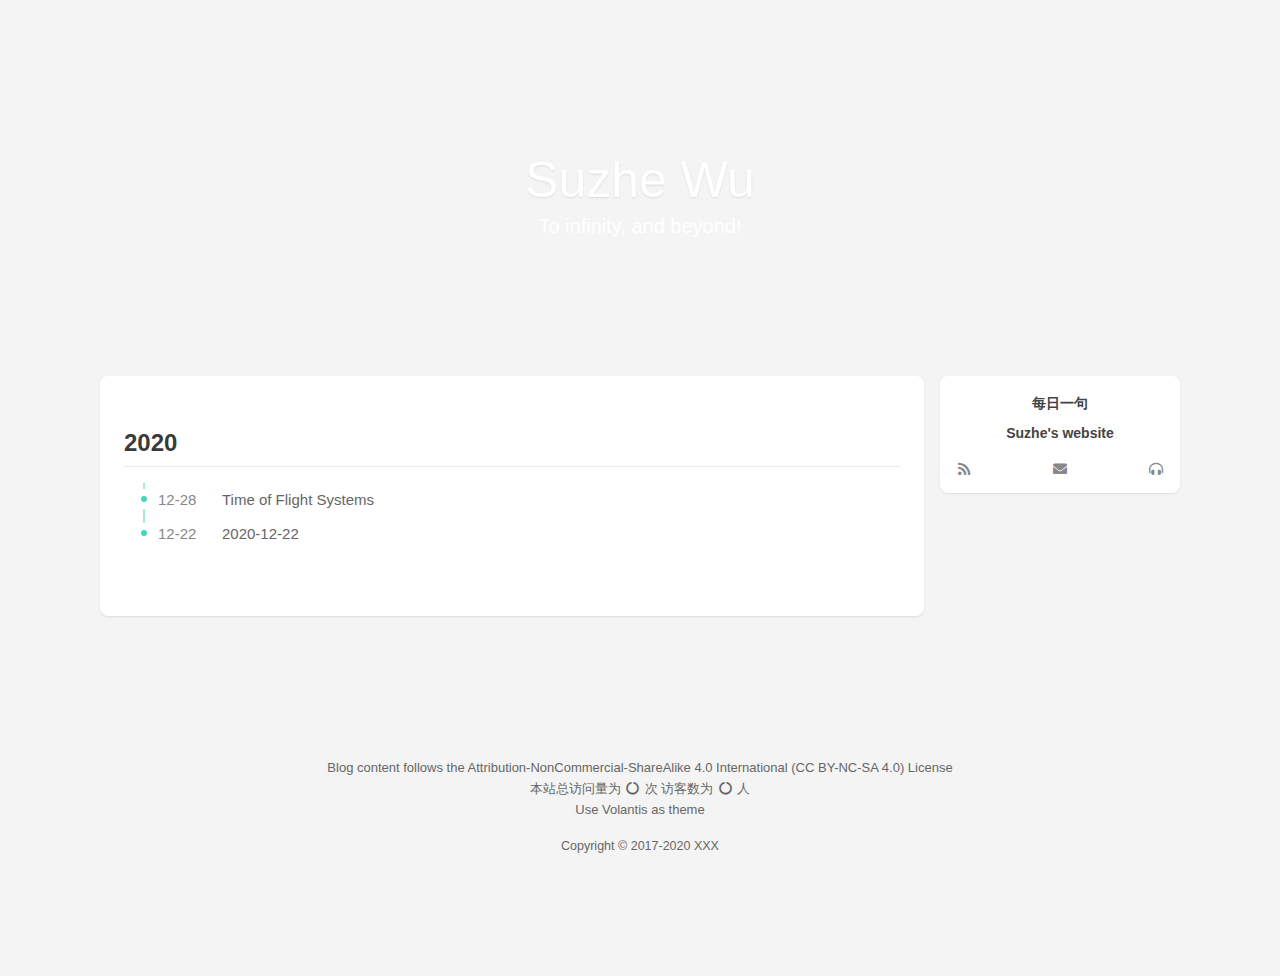
==== archives/index.html @ 8ebb68ef "Site updated: 2020-12-31 18:41:43" ====
<!DOCTYPE html>
<html lang="en">
<head hexo-theme='https://github.com/volantis-x/hexo-theme-volantis/tree/4.2.0'>
  <meta charset="utf-8">
  <!-- SEO相关 -->
  
    
      <meta name="robots" content="noindex,follow">
    
  
  <!-- 渲染优化 -->
  <meta http-equiv='x-dns-prefetch-control' content='on' />
  <link rel='dns-prefetch' href='https://cdn.jsdelivr.net'>
  <link rel="preconnect" href="https://cdn.jsdelivr.net" crossorigin>
  <meta name="renderer" content="webkit">
  <meta name="force-rendering" content="webkit">
  <meta http-equiv="X-UA-Compatible" content="IE=Edge,chrome=1">
  <meta name="HandheldFriendly" content="True" >
  <meta name="apple-mobile-web-app-capable" content="yes">
  <meta name="viewport" content="width=device-width, initial-scale=1, maximum-scale=1">

  <!-- 页面元数据 -->
  
  <title>Archive - Suzhe&#39;s website</title>
  

  

  <!-- feed -->
  

  <!-- import meta -->
  

  <!-- link -->
  

  <!-- import link -->
  

  
    
<link rel="stylesheet" href="/css/first.css">

  

  
  <link rel="stylesheet" href="/css/style.css" media="print" onload="this.media='all';this.onload=null">
  <noscript><link rel="stylesheet" href="/css/style.css"></noscript>
  

  <script id="loadcss"></script>

</head>

<body>
  

<header id="l_header" class="l_header auto shadow blur " style='opacity: 0' >
  <div class='container'>
  <div id='wrapper'>
    <div class='nav-sub'>
      <p class="title"></p>
      <ul class='switcher nav-list-h m-phone' id="pjax-header-nav-list">
        <li><a id="s-comment" class="fas fa-comments fa-fw" target="_self" href='javascript:void(0)'></a></li>
        
          <li><a id="s-toc" class="s-toc fas fa-list fa-fw" target="_self" href='javascript:void(0)'></a></li>
        
      </ul>
    </div>
		<div class="nav-main">
      
        
        <a class="title flat-box" target="_self" href='/'>
          
            <img no-lazy class='logo' src='https://cdn.jsdelivr.net/gh/volantis-x/cdn-org/blog/Logo-NavBar@3x.png'/>
          
          
          
        </a>
      

			<div class='menu navigation'>
				<ul class='nav-list-h m-pc'>
          
          
          
            
            
              <li>
                <a class="menuitem flat-box faa-parent animated-hover" href=/
                  
                  
                  
                    id="home"
                  >
                  <i class='fas fa-rss fa-fw'></i>博客
                </a>
                
              </li>
            
          
          
            
            
              <li>
                <a class="menuitem flat-box faa-parent animated-hover" href=/categories/
                  
                  
                  
                    id="categories"
                  >
                  <i class='fas fa-folder-open fa-fw'></i>分类
                </a>
                
              </li>
            
          
          
            
            
              <li>
                <a class="menuitem flat-box faa-parent animated-hover" href=/tags/
                  
                  
                  
                    id="tags"
                  >
                  <i class='fas fa-tags fa-fw'></i>标签
                </a>
                
              </li>
            
          
          
            
            
              <li>
                <a class="menuitem flat-box faa-parent animated-hover" href=/archives/
                  
                  
                  
                    id="archives"
                  >
                  <i class='fas fa-archive fa-fw'></i>归档
                </a>
                
              </li>
            
          
          
            
            
              <li>
                <a class="menuitem flat-box faa-parent animated-hover" href=/friends/
                  
                  
                  
                    id="friends"
                  >
                  <i class='fas fa-link fa-fw'></i>友链
                </a>
                
              </li>
            
          
          
            
            
              <li>
                <a class="menuitem flat-box faa-parent animated-hover" href=/about/
                  
                  
                  
                    id="about"
                  >
                  <i class='fas fa-info-circle fa-fw'></i>关于
                </a>
                
              </li>
            
          
          
				</ul>
			</div>

      <div class="m_search">
        <form name="searchform" class="form u-search-form">
          <i class="icon fas fa-search fa-fw"></i>
          <input type="text" class="input u-search-input" placeholder="Search..." />
        </form>
      </div>

			<ul class='switcher nav-list-h m-phone'>
				
					<li><a class="s-search fas fa-search fa-fw" target="_self" href='javascript:void(0)'></a></li>
				
				<li>
          <a class="s-menu fas fa-bars fa-fw" target="_self" href='javascript:void(0)'></a>
          <ul class="menu-phone list-v navigation white-box">
            
              
            
              <li>
                <a class="menuitem flat-box faa-parent animated-hover" href=/
                  
                  
                  
                    id="home"
                  >
                  <i class='fas fa-rss fa-fw'></i>博客
                </a>
                
              </li>
            
          
            
              
            
              <li>
                <a class="menuitem flat-box faa-parent animated-hover" href=/categories/
                  
                  
                  
                    id="categories"
                  >
                  <i class='fas fa-folder-open fa-fw'></i>分类
                </a>
                
              </li>
            
          
            
              
            
              <li>
                <a class="menuitem flat-box faa-parent animated-hover" href=/tags/
                  
                  
                  
                    id="tags"
                  >
                  <i class='fas fa-tags fa-fw'></i>标签
                </a>
                
              </li>
            
          
            
              
            
              <li>
                <a class="menuitem flat-box faa-parent animated-hover" href=/archives/
                  
                  
                  
                    id="archives"
                  >
                  <i class='fas fa-archive fa-fw'></i>归档
                </a>
                
              </li>
            
          
            
              
            
              <li>
                <a class="menuitem flat-box faa-parent animated-hover" href=/friends/
                  
                  
                  
                    id="friends"
                  >
                  <i class='fas fa-link fa-fw'></i>友链
                </a>
                
              </li>
            
          
            
              
            
              <li>
                <a class="menuitem flat-box faa-parent animated-hover" href=/about/
                  
                  
                  
                    id="about"
                  >
                  <i class='fas fa-info-circle fa-fw'></i>关于
                </a>
                
              </li>
            
          
            
          </ul>
        </li>
			</ul>
		</div>
	</div>
  </div>
</header>

  <div id="l_body">
    <div id="l_cover">
  
    
        <div id="half" class='cover-wrapper  featured' style="display: ;">
          
            <div class='cover-bg lazyload placeholder' data-bg="https://images.unsplash.com/photo-1468276311594-df7cb65d8df6?ixid=MXwxMjA3fDB8MHxwaG90by1wYWdlfHx8fGVufDB8fHw%3D&ixlib=rb-1.2.1&auto=format&fit=crop&w=2550&q=80"></div>
          
          <div class='cover-body'>
  <div class='top'>
    
    
      <p class="title">Suzhe Wu</p>
    
    
      <p class="subtitle">To infinity, and beyond!</p>
    
  </div>
  <div class='bottom'>
    <div class='menu navigation'>
      <div class='list-h'>
        
      </div>
    </div>
  </div>
</div>

          <div id="scroll-down" style="display: none;"><i class="fa fa-chevron-down scroll-down-effects"></i></div>
        </div>
    
  
  </div>

    <div id='safearea'>
      <div class='body-wrapper' id="pjax-container">
        

<div class='l_main'>
	
	  <article id="arc" class="post article white-box reveal shadow">
			
			
				
				
					
						
						<h2>2020</h2>
					
						<div class='timenode'>
								<a class="meta" href="/2020/12/28/Time-of-Flight-Systems/">
									<time>12-28</time>
									
										Time of Flight Systems
									
									
									
									
								</a>
						</div>
				
			
				
				
					
						<div class='timenode'>
								<a class="meta" href="/2020/12/22/%E8%87%AA%E6%88%91%E4%BB%8B%E7%BB%8D/">
									<time>12-22</time>
									
										2020-12-22
									
									
									
									
								</a>
						</div>
				
			
	  </article>
	
</div>
<aside class='l_side'>
  
  
    
    

<section class="widget blogger shadow desktop mobile">
  <div class='content'>
    
    
      <div class='text'>
        
        
          <p>每日一句</p>

        
        
          <p><span id="jinrishici-sentence">Suzhe's website</span></p>
          <script src="https://sdk.jinrishici.com/v2/browser/jinrishici.js" charset="utf-8"></script>
        
      </div>
    
    
      <div class="social-wrapper">
        
          
            <a href="https://www.linkedin.com/in/suzhe-wu-ab2342170/"
              class="social fas fa-rss flat-btn"
              target="_blank"
              rel="external nofollow noopener noreferrer">
              
            </a>
          
        
          
            <a href="mailto:1006320146@qq.com"
              class="social fas fa-envelope flat-btn"
              target="_blank"
              rel="external nofollow noopener noreferrer">
              
            </a>
          
        
          
            <a href="https://music.163.com/#/my/m/music/playlist?id=630114241"
              class="social fas fa-headphones-alt flat-btn"
              target="_blank"
              rel="external nofollow noopener noreferrer">
              
            </a>
          
        
      </div>
    
  </div>
</section>

  

  
    
    

  

  
    
    

  

  


</aside>


        
        
          <!--此文件用来存放一些不方便取值的变量-->
<!--思路大概是将值藏到重加载的区域内-->

<script>
  window.pdata={}
  pdata.ispage=false;
  pdata.postTitle="";
  pdata.commentPath="";
  pdata.commentPlaceholder="";

  var l_header=document.getElementById("l_header");
  
  l_header.classList.remove("show");
  
</script>

        
      </div>
      
  
  <footer class="footer clearfix">
    <br><br>
    
      
        <div class="aplayer-container">
          


        </div>
      
    
      
        <br>
        <div class="social-wrapper">
          
            
          
            
          
            
          
        </div>
      
    
      
        <div><p>Blog content follows the <a target="_blank" rel="noopener" href="https://creativecommons.org/licenses/by-nc-sa/4.0/deed.en">Attribution-NonCommercial-ShareAlike 4.0 International (CC BY-NC-SA 4.0) License</a></p>
</div>
      
    
      
        
          <div><p><span id="lc-sv">本站总访问量为 <span id='number'><i class="fas fa-circle-notch fa-spin fa-fw" aria-hidden="true"></i></span> 次</span> <span id="lc-uv">访客数为 <span id='number'><i class="fas fa-circle-notch fa-spin fa-fw" aria-hidden="true"></i></span> 人</span></p>
</div>
        
      
    
      
        Use
        <a href="https://github.com/volantis-x/hexo-theme-volantis/tree/4.2.0" target="_blank" class="codename">Volantis</a>
        as theme
      
    
      
        <div class='copyright'>
        <p><a href="/">Copyright © 2017-2020 XXX</a></p>

        </div>
      
    
  </footer>


      <a id="s-top" class="fas fa-arrow-up fa-fw" href='javascript:void(0)'></a>
    </div>
  </div>
  <div>
    <script>
window.volantis={};
window.volantis.loadcss=document.getElementById("loadcss");
/********************脚本懒加载函数********************************/
function loadScript(src, cb) {
var HEAD = document.getElementsByTagName('head')[0] || document.documentElement;
var script = document.createElement('script');
script.setAttribute('type','text/javascript');
if (cb) script.onload = cb;
script.setAttribute('src', src);
HEAD.appendChild(script);
}
//https://github.com/filamentgroup/loadCSS
var loadCSS = function( href, before, media, attributes ){
	var doc = window.document;
	var ss = doc.createElement( "link" );
	var ref;
	if( before ){
		ref = before;
	}
	else {
		var refs = ( doc.body || doc.getElementsByTagName( "head" )[ 0 ] ).childNodes;
		ref = refs[ refs.length - 1];
	}
	var sheets = doc.styleSheets;
	if( attributes ){
		for( var attributeName in attributes ){
			if( attributes.hasOwnProperty( attributeName ) ){
				ss.setAttribute( attributeName, attributes[attributeName] );
			}
		}
	}
	ss.rel = "stylesheet";
	ss.href = href;
	ss.media = "only x";
	function ready( cb ){
		if( doc.body ){
			return cb();
		}
		setTimeout(function(){
			ready( cb );
		});
	}
	ready( function(){
		ref.parentNode.insertBefore( ss, ( before ? ref : ref.nextSibling ) );
	});
	var onloadcssdefined = function( cb ){
		var resolvedHref = ss.href;
		var i = sheets.length;
		while( i-- ){
			if( sheets[ i ].href === resolvedHref ){
				return cb();
			}
		}
		setTimeout(function() {
			onloadcssdefined( cb );
		});
	};
	function loadCB(){
		if( ss.addEventListener ){
			ss.removeEventListener( "load", loadCB );
		}
		ss.media = media || "all";
	}
	if( ss.addEventListener ){
		ss.addEventListener( "load", loadCB);
	}
	ss.onloadcssdefined = onloadcssdefined;
	onloadcssdefined( loadCB );
	return ss;
};
</script>
<script>
  
  loadCSS("https://cdn.jsdelivr.net/npm/@fortawesome/fontawesome-free@5.14/css/all.min.css", window.volantis.loadcss);
  
  
  
  
</script>
<!-- required -->

<script src="https://cdn.jsdelivr.net/npm/jquery@3.5/dist/jquery.min.js"></script>

<script>
  function pjax_fancybox() {
    $(".md .gallery").find("img").each(function () { //渲染 fancybox
      var element = document.createElement("a"); // a 标签
      $(element).attr("class", "fancybox");
      $(element).attr("pjax-fancybox", "");  // 过滤 pjax
      $(element).attr("href", $(this).attr("src"));
      if ($(this).attr("data-original")) {
        $(element).attr("href", $(this).attr("data-original"));
      }
      $(element).attr("data-fancybox", "images");
      var caption = "";   // 描述信息
      if ($(this).attr('alt')) {  // 判断当前页面是否存在描述信息
        $(element).attr('data-caption', $(this).attr('alt'));
        caption = $(this).attr('alt');
      }
      var div = document.createElement("div");
      $(div).addClass("fancybox");
      $(this).wrap(div); // 最外层套 div ，其实主要作用还是 class 样式
      var span = document.createElement("span");
      $(span).addClass("image-caption");
      $(span).text(caption); // 加描述
      $(this).after(span);  // 再套一层描述
      $(this).wrap(element);  // 最后套 a 标签
    })
    $(".md .gallery").find("img").fancybox({
      selector: '[data-fancybox="images"]',
      hash: false,
      loop: false,
      closeClick: true,
      helpers: {
        overlay: {closeClick: true}
      },
      buttons: [
        "zoom",
        "close"
      ]
    });
  };
  function SCload_fancybox() {
    if ($(".md .gallery").find("img").length == 0) return;
    loadCSS("https://cdn.jsdelivr.net/npm/@fancyapps/fancybox@3.5.7/dist/jquery.fancybox.min.css", document.getElementById("loadcss"));
    setTimeout(function() {
      loadScript('https://cdn.jsdelivr.net/gh/fancyapps/fancybox@3.5.7/dist/jquery.fancybox.min.js', pjax_fancybox)
    }, 1);
  };
  $(function () {
    SCload_fancybox();
  });
</script>


<!-- internal -->







  <script defer src="https://cdn.jsdelivr.net/npm/vanilla-lazyload@17.1.0/dist/lazyload.min.js"></script>
<script>
  // https://www.npmjs.com/package/vanilla-lazyload
  // Set the options globally
  // to make LazyLoad self-initialize
  window.lazyLoadOptions = {
    elements_selector: ".lazyload",
    threshold: 0
  };
  // Listen to the initialization event
  // and get the instance of LazyLoad
  window.addEventListener(
    "LazyLoad::Initialized",
    function (event) {
      window.lazyLoadInstance = event.detail.instance;
    },
    false
  );
  document.addEventListener('DOMContentLoaded', function () {
    lazyLoadInstance.update();
  });
  document.addEventListener('pjax:complete', function () {
    lazyLoadInstance.update();
  });
</script>




  
  
    <script>
      window.FPConfig = {
        delay: 0,
        ignoreKeywords: [],
        maxRPS: 5,
        hoverDelay: 25
      };
    </script>
    <script defer src="https://cdn.jsdelivr.net/gh/gijo-varghese/flying-pages@2.1.2/flying-pages.min.js"></script>
  










  
  
<script src="/js/valine.js"></script>


<script>
  var GUEST_INFO = ['nick', 'mail', 'link'];
  var meta = 'nick,mail,link'.split(',').filter(function (item) {
    return GUEST_INFO.indexOf(item) > -1
  });
  var REQUIRED_FIELDS = ['nick', 'mail', 'link'];
  var requiredFields = 'nick,mail'.split(',').filter(function (item) {
    return REQUIRED_FIELDS.indexOf(item) > -1
  });

  function emoji(path, idx, ext) {
    return path + "/" + path + "-" + idx + "." + ext;
  }

  var emojiMaps = {};
  for (var i = 1; i <= 54; i++) {
    emojiMaps['tieba-' + i] = emoji('tieba', i, 'png');
  }
  for (var i = 1; i <= 101; i++) {
    emojiMaps['qq-' + i] = emoji('qq', i, 'gif');
  }
  for (var i = 1; i <= 116; i++) {
    emojiMaps['aru-' + i] = emoji('aru', i, 'gif');
  }
  for (var i = 1; i <= 125; i++) {
    emojiMaps['twemoji-' + i] = emoji('twemoji', i, 'png');
  }
  for (var i = 1; i <= 4; i++) {
    emojiMaps['weibo-' + i] = emoji('weibo', i, 'png');
  }

  function pjax_valine() {
    if(!document.querySelectorAll("#valine_container")[0])return;

    let pagePlaceholder = pdata.commentPlaceholder || "快来评论吧~";

    let path = pdata.commentPath;
    if (path.length == 0) {
      let defaultPath = '';
      path = defaultPath || decodeURI(window.location.pathname);
    }

    var valine = new Valine();
    valine.init({
      el: '#valine_container',
      meta: meta,
      placeholder: pagePlaceholder,
      path: path,
      appId: "",
      appKey: "",
      pageSize: '10',
      avatar: 'robohash',
      lang: 'zh-cn',
      visitor: 'true',
      highlight: 'true',
      mathJax: 'false',
      enableQQ: 'true',
      recordIP: 'false',
      requiredFields: requiredFields,
      emojiCDN: 'https://cdn.jsdelivr.net/gh/volantis-x/cdn-emoji/valine/',
      emojiMaps: emojiMaps
    })
  }

  $(function () {
    pjax_valine();
  });
</script>





  
<script src="/js/app.js"></script>



<!-- optional -->

  <script>
const SearchServiceimagePath="https://cdn.jsdelivr.net/gh/volantis-x/cdn-volantis@master/img/";
const ROOT =  ("/" || "/").endsWith('/') ? ("/" || "/") : ("//" || "/" );

$('.input.u-search-input').one('focus',function(){
	
		loadScript('/js/search/hexo.js',setSearchService);
	
})

function listenSearch(){
  
    customSearch = new HexoSearch({
      imagePath: SearchServiceimagePath
    });
  
}
function setSearchService() {
	listenSearch();
	
}
</script>











  <script defer>

  const LCCounter = {
    app_id: 'u9j57bwJod4EDmXWdxrwuqQT-MdYXbMMI',
    app_key: 'jfHtEKVE24j0IVCGHbvuFClp',
    custom_api_server: '',

    // 查询存储的记录
    getRecord(Counter, url, title) {
      return new Promise(function (resolve, reject) {
        Counter('get', '/classes/Counter?where=' + encodeURIComponent(JSON.stringify({url})))
          .then(resp => resp.json())
          .then(({results, code, error}) => {
            if (code === 401) {
              throw error;
            }
            if (results && results.length > 0) {
              var record = results[0];
              resolve(record);
            } else {
              Counter('post', '/classes/Counter', {url, title: title, times: 0})
                .then(resp => resp.json())
                .then((record, error) => {
                  if (error) {
                    throw error;
                  }
                  resolve(record);
                }).catch(error => {
                console.error('Failed to create', error);
                reject(error);
              });
            }
          }).catch((error) => {
          console.error('LeanCloud Counter Error:', error);
          reject(error);
        });
      })
    },

    // 发起自增请求
    increment(Counter, incrArr) {
      return new Promise(function (resolve, reject) {
        Counter('post', '/batch', {
          "requests": incrArr
        }).then((res) => {
          res = res.json();
          if (res.error) {
            throw res.error;
          }
          resolve(res);
        }).catch((error) => {
          console.error('Failed to save visitor count', error);
          reject(error);
        });
      });
    },

    // 构建自增请求体
    buildIncrement(objectId) {
      return {
        "method": "PUT",
        "path": `/1.1/classes/Counter/${ objectId }`,
        "body": {
          "times": {
            '__op': 'Increment',
            'amount': 1
          }
        }
      }
    },

    // 校验是否为有效的 UV
    validUV() {
      var key = 'LeanCloudUVTimestamp';
      var flag = localStorage.getItem(key);
      if (flag) {
        // 距离标记小于 24 小时则不计为 UV
        if (new Date().getTime() - parseInt(flag) <= 86400000) {
          return false;
        }
      }
      localStorage.setItem(key, new Date().getTime().toString());
      return true;
    },

    addCount(Counter) {
      var enableIncr = '' === 'true' && window.location.hostname !== 'localhost';
      enableIncr = true;
      var getterArr = [];
      var incrArr = [];
      // 请求 PV 并自增
      var pvCtn = document.querySelector('#lc-sv');
      if (pvCtn || enableIncr) {
        var pvGetter = this.getRecord(Counter, 'http://example.com' + '/#lc-sv', 'Visits').then((record) => {
          incrArr.push(this.buildIncrement(record.objectId))
          var eles = document.querySelectorAll('#lc-sv #number');
          if (eles.length > 0) {
            eles.forEach((el,index,array)=>{
              el.innerText = record.times + 1;
              if (pvCtn) {
                pvCtn.style.display = 'inline';
              }
            })
          }
        });
        getterArr.push(pvGetter);
      }

      // 请求 UV 并自增
      var uvCtn = document.querySelector('#lc-uv');
      if (uvCtn || enableIncr) {
        var uvGetter = this.getRecord(Counter, 'http://example.com' + '/#lc-uv', 'Visitors').then((record) => {
          var vuv = this.validUV();
          vuv && incrArr.push(this.buildIncrement(record.objectId))
          var eles = document.querySelectorAll('#lc-uv #number');
          if (eles.length > 0) {
            eles.forEach((el,index,array)=>{
              el.innerText = record.times + (vuv ? 1 : 0);
              if (uvCtn) {
                uvCtn.style.display = 'inline';
              }
            })
          }
        });
        getterArr.push(uvGetter);
      }

      // 请求文章的浏览数，如果是当前页面就自增
      var allPV = document.querySelectorAll('#lc-pv');
      if (allPV.length > 0 || enableIncr) {
        for (i = 0; i < allPV.length; i++) {
          let pv = allPV[i];
          let title = pv.getAttribute('data-title');
          var url = 'http://example.com' + pv.getAttribute('data-path');
          if (url) {
            var viewGetter = this.getRecord(Counter, url, title).then((record) => {
              // 是当前页面就自增
              let curPath = window.location.pathname;
              if (curPath.includes('index.html')) {
                curPath = curPath.substring(0, curPath.lastIndexOf('index.html'));
              }
              if (pv.getAttribute('data-path') == curPath) {
                incrArr.push(this.buildIncrement(record.objectId));
              }
              if (pv) {
                var ele = pv.querySelector('#lc-pv #number');
                if (ele) {
                  if (pv.getAttribute('data-path') == curPath) {
                    ele.innerText = (record.times || 0) + 1;
                  } else {
                    ele.innerText = record.times || 0;
                  }
                  pv.style.display = 'inline';
                }
              }
            });
            getterArr.push(viewGetter);
          }
        }
      }

      // 如果启动计数自增，批量发起自增请求
      if (enableIncr) {
        Promise.all(getterArr).then(() => {
          incrArr.length > 0 && this.increment(Counter, incrArr);
        })
      }

    },


    fetchData(api_server) {
      var Counter = (method, url, data) => {
        return fetch(`${ api_server }/1.1${ url }`, {
          method,
          headers: {
            'X-LC-Id': this.app_id,
            'X-LC-Key': this.app_key,
            'Content-Type': 'application/json',
          },
          body: JSON.stringify(data)
        });
      };
      this.addCount(Counter);
    },

    refreshCounter() {
      var api_server = this.app_id.slice(-9) !== '-MdYXbMMI' ? this.custom_api_server : `https://${ this.app_id.slice(0, 8).toLowerCase() }.api.lncldglobal.com`;
      if (api_server) {
        this.fetchData(api_server);
      } else {
        fetch('https://app-router.leancloud.cn/2/route?appId=' + this.app_id)
          .then(resp => resp.json())
          .then(({api_server}) => {
            this.fetchData('https://' + api_server);
          });
      }
    }

  };

  LCCounter.refreshCounter();

  document.addEventListener('pjax:complete', function () {
    LCCounter.refreshCounter();
  });
</script>








<script>
function listennSidebarTOC() {
  const navItems = document.querySelectorAll(".toc li");
  if (!navItems.length) return;
  const sections = [...navItems].map((element) => {
    const link = element.querySelector(".toc-link");
    const target = document.getElementById(
      decodeURI(link.getAttribute("href")).replace("#", "")
    );
    link.addEventListener("click", (event) => {
      event.preventDefault();
      window.scrollTo({
		top: target.offsetTop + 100,
		
		behavior: "smooth"
		
	  });
    });
    return target;
  });

  function activateNavByIndex(target) {
    if (target.classList.contains("active-current")) return;

    document.querySelectorAll(".toc .active").forEach((element) => {
      element.classList.remove("active", "active-current");
    });
    target.classList.add("active", "active-current");
    let parent = target.parentNode;
    while (!parent.matches(".toc")) {
      if (parent.matches("li")) parent.classList.add("active");
      parent = parent.parentNode;
    }
  }

  function findIndex(entries) {
    let index = 0;
    let entry = entries[index];
    if (entry.boundingClientRect.top > 0) {
      index = sections.indexOf(entry.target);
      return index === 0 ? 0 : index - 1;
    }
    for (; index < entries.length; index++) {
      if (entries[index].boundingClientRect.top <= 0) {
        entry = entries[index];
      } else {
        return sections.indexOf(entry.target);
      }
    }
    return sections.indexOf(entry.target);
  }

  function createIntersectionObserver(marginTop) {
    marginTop = Math.floor(marginTop + 10000);
    let intersectionObserver = new IntersectionObserver(
      (entries, observe) => {
        let scrollHeight = document.documentElement.scrollHeight + 100;
        if (scrollHeight > marginTop) {
          observe.disconnect();
          createIntersectionObserver(scrollHeight);
          return;
        }
        let index = findIndex(entries);
        activateNavByIndex(navItems[index]);
      },
      {
        rootMargin: marginTop + "px 0px -100% 0px",
        threshold: 0,
      }
    );
    sections.forEach((element) => {
      element && intersectionObserver.observe(element);
    });
  }
  createIntersectionObserver(document.documentElement.scrollHeight);
}

document.addEventListener("DOMContentLoaded", listennSidebarTOC);
document.addEventListener("pjax:success", listennSidebarTOC);
</script>

<!-- more -->




    
      


<script src="https://cdn.jsdelivr.net/npm/pjax@0.2.8/pjax.min.js"></script>


<script>
    var pjax;
    document.addEventListener('DOMContentLoaded', function () {
      pjax = new Pjax({
        elements: 'a[href]:not([href^="#"]):not([href="javascript:void(0)"]):not([pjax-fancybox])',
        selectors: [
          "title",
          "#l_cover",
          "#pjax-container",
          "#pjax-header-nav-list"
        ],
        cacheBust: false,   // url 地址追加时间戳，用以避免浏览器缓存
        timeout: 5000
      });
    });

    document.addEventListener('pjax:send', function (e) {
      //window.stop(); // 相当于点击了浏览器的停止按钮

      try {
        var currentUrl = window.location.pathname;
        var targetUrl = e.triggerElement.href;
        var banUrl = [""];
        if (banUrl[0] != "") {
          banUrl.forEach(item => {
            if(currentUrl.indexOf(item) != -1 || targetUrl.indexOf(item) != -1) {
              window.location.href = targetUrl;
            }
          });
        }
      } catch (error) {}

      window.subData = null; // 移除标题（用于一二级导航栏切换处）
      if (typeof $.fancybox != "undefined") {
        $.fancybox.close();    // 关闭弹窗
      }
      volantis.$switcher.removeClass('active'); // 关闭移动端激活的搜索框
      volantis.$header.removeClass('z_search-open'); // 关闭移动端激活的搜索框
      volantis.$wrapper.removeClass('sub'); // 跳转页面时关闭二级导航

      // 解绑事件 避免重复监听
      volantis.$topBtn.unbind('click');
      $('.menu a').unbind('click');
      $(window).unbind('resize');
      $(window).unbind('scroll');
      $(document).unbind('scroll');
      $(document).unbind('click');
      $('body').unbind('click');
	  
    });

    document.addEventListener('pjax:complete', function () {
      // 关于百度统计对 SPA 页面的处理：
      // 方案一：百度统计>管理>单页应用设置中，打开开启按钮即可对SPA进行统计。 https://tongji.baidu.com/web/help/article?id=324
      // 方案二：取消注释下列代码。 https://tongji.baidu.com/web/help/article?id=235
       

      // 关于谷歌统计对 SPA 页面的处理：
      // 当应用以动态方式加载内容并更新地址栏中的网址时，也应该更新通过 gtag.js 存储的网页网址。
      // https://developers.google.cn/analytics/devguides/collection/gtagjs/single-page-applications?hl=zh-cn
      
	 

      $('.nav-main').find('.list-v').not('.menu-phone').removeAttr("style",""); // 移除小尾巴的移除
      $('.menu-phone.list-v').removeAttr("style",""); // 移除小尾巴的移除
      $('script[data-pjax], .pjax-reload script').each(function () {
        $(this).parent().append($(this).remove());
      });
      try{
          if (typeof $.fancybox == "undefined") {
            SCload_fancybox();
          } else {
            pjax_fancybox();
          }
        
        
        
        
        
        
          pjax_valine();
        
        
        
        
        
        
      } catch (e) {
        console.log(e);
      }
	  
    });

    document.addEventListener('pjax:error', function (e) {
	  
      window.location.href = e.triggerElement.href;
    });
</script>

    
  </div>
</body>
</html>
---- css/first.css ----
#safearea {
  display: none;
}
@supports (backdrop-filter: blur(20px)) {
  .blur {
    background: rgba(255,255,255,0.9) !important;
    backdrop-filter: saturate(200%) blur(20px);
  }
}
.shadow {
  box-shadow: 0 1px 2px 0px rgba(0,0,0,0.1);
}
.shadow.floatable {
  transition: all 0.28s ease;
  -moz-transition: all 0.28s ease;
  -webkit-transition: all 0.28s ease;
  -o-transition: all 0.28s ease;
}
.shadow.floatable:hover {
  box-shadow: 0 2px 4px 0px rgba(0,0,0,0.1), 0 4px 8px 0px rgba(0,0,0,0.1), 0 8px 16px 0px rgba(0,0,0,0.1);
}
@font-face {
  font-family: 'Varela Round';
  src: url("https://cdn.jsdelivr.net/gh/volantis-x/cdn-fonts/VarelaRound/VarelaRound-Regular.ttf");
  font-weight: 'normal';
  font-style: 'normal';
}
@font-face {
  font-family: 'Varela Round';
  src: url("https://cdn.jsdelivr.net/gh/volantis-x/cdn-fonts/VarelaRound/VarelaRound-Regular.ttf");
  font-weight: 'normal';
  font-style: 'normal';
}
:root {
  --color-site-body: #f4f4f4;
  --color-site-bg: #f4f4f4;
  --color-site-inner: #fff;
  --color-site-footer: #666;
  --color-card: #fff;
  --color-text: #444;
  --color-block: #f6f6f6;
  --color-inlinecode: #c74f00;
  --color-codeblock: #fff7ea;
  --color-h1: #3a3a3a;
  --color-h2: #3a3a3a;
  --color-h3: #333;
  --color-h4: #444;
  --color-h5: #555;
  --color-h6: #666;
  --color-p: #444;
  --color-list: #666;
  --color-list-hl: #36ac91;
  --color-meta: #888;
}
* {
  box-sizing: border-box;
  outline: none;
  margin: 0;
  padding: 0;
}
html {
  color: var(--color-text);
  width: 100%;
  height: 100%;
  font-family: UbuntuMono, "Varela Round", "PingFang SC", "Microsoft YaHei", Helvetica, Arial, Menlo, Monaco, monospace, sans-serif;
  font-size: 16px;
}
html >::-webkit-scrollbar {
  height: 4px;
  width: 4px;
}
html >::-webkit-scrollbar-track-piece {
  background: transparent;
}
html >::-webkit-scrollbar-thumb {
  background: #44d7b6;
  cursor: pointer;
  border-radius: 2px;
}
html >::-webkit-scrollbar-thumb:hover {
  background: #ff5722;
}
body {
  background-color: var(--color-site-body);
  text-rendering: optimizelegibility;
  -webkit-tap-highlight-color: rgba(0,0,0,0);
  line-height: 1.6;
  -webkit-text-size-adjust: 100%;
  -ms-text-size-adjust: 100%;
}
body.modal-active {
  overflow: hidden;
}
@media screen and (max-width: 680px) {
  body.modal-active {
    position: fixed;
    top: 0;
    right: 0;
    bottom: 0;
    left: 0;
  }
}
::-moz-selection {
  background: rgba(33,150,243,0.2);
}
::selection {
  background: rgba(33,150,243,0.2);
}
h1 {
  font-size: 1.5rem;
}
h2 {
  font-size: 1.5rem;
}
h3 {
  font-size: 1.25rem;
}
h4 {
  font-size: 1.125rem;
}
h5 {
  font-size: 1rem;
}
h6 {
  font-size: 1rem;
}
h1,
h2,
h3,
h4,
h6 {
  font-weight: normal;
}
a {
  color: #2196f3;
  cursor: pointer;
  text-decoration: none;
  transition: all 0.28s ease;
  -moz-transition: all 0.28s ease;
  -webkit-transition: all 0.28s ease;
  -o-transition: all 0.28s ease;
}
a:hover {
  color: #ff5722;
}
a:active,
a:hover {
  outline: 0;
}
a:not([href]) {
  cursor: default;
}
pre {
  tab-size: 4;
  -moz-tab-size: 4;
  -o-tab-size: 4;
  -webkit-tab-size: 4;
}
.clearfix {
  zoom: 1;
}
.clearfix:before,
.clearfix:after {
  content: " ";
  display: table;
}
.clearfix:after {
  clear: both;
}
.hidden {
  text-indent: -9999px;
  visibility: hidden;
  display: none;
}
.inner {
  position: relative;
  width: 80%;
  max-width: 710px;
  margin: 0 auto;
}
.vertical {
  display: table-cell;
  vertical-align: middle;
}
ul,
ol {
  padding-left: 0;
}
ul li,
ol li {
  list-style: none;
}
article,
aside,
details,
figcaption,
figure,
footer,
header,
hgroup,
main,
menu,
nav,
section,
summary {
  display: block;
}
article {
  overflow: hidden;
}
abbr[title] {
  border-bottom: 1px dotted;
}
b,
strong {
  font-weight: bold;
}
dfn {
  font-style: italic;
}
h1 {
  font-size: 2em;
  margin: 0.67em 0;
}
mark {
  background: #ff0;
  color: #000;
}
small {
  font-size: 80%;
}
sub,
sup {
  font-size: 50%;
  line-height: 1em;
}
sup {
  vertical-align: text-top;
}
sub {
  vertical-align: text-bottom;
}
img {
  border: 0;
  background: none;
  max-width: 100%;
}
svg:not(:root) {
  overflow: hidden;
}
figure {
  margin: 1em 40px;
}
hr {
  -moz-box-sizing: content-box;
  box-sizing: content-box;
  height: 0;
  border: 0;
  border-radius: 1px;
  border-bottom: 1px solid rgba(68,68,68,0.1);
}
pre {
  overflow: auto;
}
span.dot,
span.sep {
  font-size: 0.9em;
  margin: 0 0.2rem;
}
span.dot:before {
  content: '·';
}
span.sep:before {
  content: '/';
}
code,
kbd,
pre,
samp {
  font-family: monospace, monospace;
  font-size: 1em;
}
button,
input,
optgroup,
select,
textarea {
  color: inherit /* 1 */;
  font: inherit /* 2 */;
  margin: 0 /* 3 */;
}
button {
  overflow: visible;
}
button,
select {
  text-transform: none;
}
button,
html input[type="button"],
input[type="reset"],
input[type="submit"] {
  -webkit-appearance: button /* 2 */;
  cursor: pointer /* 3 */;
}
button[disabled],
html input[disabled] {
  cursor: default;
}
button::-moz-focus-inner,
input::-moz-focus-inner {
  border: 0;
  padding: 0;
}
input[type="checkbox"],
input[type="radio"] {
  box-sizing: border-box /* 1 */;
  padding: 0 /* 2 */;
}
input[type="number"]::-webkit-inner-spin-button,
input[type="number"]::-webkit-outer-spin-button {
  height: auto;
}
input[type="search"] {
  -webkit-appearance: textfield /* 1 */;
  -moz-box-sizing: content-box;
  -webkit-box-sizing: content-box /* 2 */;
  box-sizing: content-box;
}
input[type="search"]::-webkit-search-cancel-button,
input[type="search"]::-webkit-search-decoration {
  -webkit-appearance: none;
}
fieldset {
  border: 1px solid #c0c0c0;
  margin: 0 2px;
  padding: 0.35em 0.625em 0.75em;
}
legend {
  border: 0 /* 1 */;
  padding: 0 /* 2 */;
}
textarea {
  overflow: auto;
}
optgroup {
  font-weight: bold;
}
table:not([class]) {
  border-collapse: collapse;
  overflow: auto;
  display: inline-block;
  max-width: 100%;
  vertical-align: text-top;
}
table:not([class]) th {
  background-color: #f1f1f1;
}
table:not([class]) td,
table:not([class]) th {
  padding: 8px 16px;
  border: 2px solid #f1f1f1;
  line-height: 1.5;
  font-size: 90%;
}
table:not([class]) tr {
  word-break: keep-all;
  background-color: #fefefe;
  transition: all 0.28s ease;
  -moz-transition: all 0.28s ease;
  -webkit-transition: all 0.28s ease;
  -o-transition: all 0.28s ease;
}
table:not([class]) tr:hover {
  background-color: #f1f1f1;
}
td,
th {
  padding: 0;
}
#l_cover {
  min-height: 64px;
}
.cover-wrapper {
  top: 0;
  left: 0;
  max-width: 100%;
  height: 100vh;
  display: flex;
  flex-wrap: nowrap;
  flex-direction: column;
  align-items: center;
  align-self: center;
  align-content: center;
  color: var(--color-site-inner);
  padding: 0 16px;
  -moz-user-select: none;
  -ms-user-select: none;
  -webkit-user-select: none;
  user-select: none;
  position: relative;
  overflow: hidden;
  margin-bottom: -100px;
}
.cover-wrapper .cover-bg,
.cover-wrapper #cover-backstretch {
  position: absolute;
  width: 100%;
  height: 100%;
  background-position: center;
  background-size: cover;
}
.cover-wrapper .cover-bg.lazyload:not(.loaded),
.cover-wrapper #cover-backstretch.lazyload:not(.loaded) {
  opacity: 0;
}
.cover-wrapper .cover-bg.lazyload.loaded,
.cover-wrapper #cover-backstretch.lazyload.loaded {
  animation-delay: 0s;
  animation-duration: 0.5s;
  animation-fill-mode: forwards;
  animation-timing-function: ease-out;
  animation-name: fadeIn;
}
@-moz-keyframes fadeIn {
  0% {
    opacity: 0;
    filter: blur(12px);
    transform: scale(1.02);
  }
  100% {
    opacity: 1;
  }
}
@-webkit-keyframes fadeIn {
  0% {
    opacity: 0;
    filter: blur(12px);
    transform: scale(1.02);
  }
  100% {
    opacity: 1;
  }
}
@-o-keyframes fadeIn {
  0% {
    opacity: 0;
    filter: blur(12px);
    transform: scale(1.02);
  }
  100% {
    opacity: 1;
  }
}
@keyframes fadeIn {
  0% {
    opacity: 0;
    filter: blur(12px);
    transform: scale(1.02);
  }
  100% {
    opacity: 1;
  }
}
.cover-wrapper .cover-body {
  z-index: 1;
  position: relative;
  width: 100%;
  height: 100%;
}
.cover-wrapper#full {
  height: calc(100vh + 100px);
  padding-bottom: 100px;
}
.cover-wrapper#half {
  max-height: 640px;
  min-height: 400px;
  height: calc(36vh - 64px + 200px);
}
.cover-wrapper #scroll-down {
  width: 100%;
  height: 64px;
  position: absolute;
  bottom: 100px;
  text-align: center;
  cursor: pointer;
}
.cover-wrapper #scroll-down .scroll-down-effects {
  color: #fff;
  font-size: 24px;
  line-height: 64px;
  position: absolute;
  width: 24px;
  left: calc(50% - 12px);
  text-shadow: 0 1px 2px rgba(0,0,0,0.1);
  animation: scroll-down-effect 1.5s infinite;
}
@-moz-keyframes scroll-down-effect {
  0% {
    top: 0;
    opacity: 1;
  }
  50% {
    top: -16px;
    opacity: 0.4;
  }
  100% {
    top: 0;
    opacity: 1;
  }
}
@-webkit-keyframes scroll-down-effect {
  0% {
    top: 0;
    opacity: 1;
  }
  50% {
    top: -16px;
    opacity: 0.4;
  }
  100% {
    top: 0;
    opacity: 1;
  }
}
@-o-keyframes scroll-down-effect {
  0% {
    top: 0;
    opacity: 1;
  }
  50% {
    top: -16px;
    opacity: 0.4;
  }
  100% {
    top: 0;
    opacity: 1;
  }
}
@keyframes scroll-down-effect {
  0% {
    top: 0;
    opacity: 1;
  }
  50% {
    top: -16px;
    opacity: 0.4;
  }
  100% {
    top: 0;
    opacity: 1;
  }
}
.cover-wrapper .cover-body {
  margin-top: 64px;
  margin-bottom: 100px;
}
.cover-wrapper .cover-body,
.cover-wrapper .cover-body .top,
.cover-wrapper .cover-body .bottom {
  display: flex;
  flex-direction: column;
  align-items: center;
  justify-content: center;
  max-width: 100%;
}
.cover-wrapper .cover-body .bottom {
  margin-top: 32px;
}
.cover-wrapper .cover-body .title {
  font-family: "Varela Round", "PingFang SC", "Microsoft YaHei", Helvetica, Arial, Helvetica, monospace;
  font-size: 3.125rem;
  line-height: 1.2;
  text-shadow: 0 1px 2px rgba(0,0,0,0.1);
}
.cover-wrapper .cover-body .subtitle {
  font-size: 20px;
}
.cover-wrapper .cover-body .logo {
  max-height: 120px;
  max-width: calc(100% - 4 * 16px);
}
@media screen and (min-height: 1024px) {
  .cover-wrapper .cover-body .title {
    font-size: 3rem;
  }
  .cover-wrapper .cover-body .subtitle {
    font-size: 1.05rem;
  }
  .cover-wrapper .cover-body .logo {
    max-height: 150px;
  }
}
.cover-wrapper .cover-body .m_search {
  position: relative;
  max-width: calc(100% - 16px);
  width: 320px;
  vertical-align: middle;
}
.cover-wrapper .cover-body .m_search .form {
  position: relative;
  display: block;
  width: 100%;
}
.cover-wrapper .cover-body .m_search .icon,
.cover-wrapper .cover-body .m_search .input {
  transition: all 0.28s ease;
  -moz-transition: all 0.28s ease;
  -webkit-transition: all 0.28s ease;
  -o-transition: all 0.28s ease;
}
.cover-wrapper .cover-body .m_search .icon {
  position: absolute;
  display: block;
  line-height: 2.5rem;
  width: 32px;
  top: 0;
  left: 5px;
  color: rgba(68,68,68,0.75);
}
.cover-wrapper .cover-body .m_search .input {
  display: block;
  height: 2.5rem;
  width: 100%;
  box-shadow: none;
  box-sizing: border-box;
  font-size: 0.875rem;
  -webkit-appearance: none;
  padding-left: 36px;
  border-radius: 1.4rem;
  background: rgba(255,255,255,0.6);
  backdrop-filter: blur(10px);
  border: none;
  color: var(--color-text);
}
@media screen and (max-width: 500px) {
  .cover-wrapper .cover-body .m_search .input {
    padding-left: 36px;
  }
}
.cover-wrapper .cover-body .m_search .input:hover {
  background: rgba(255,255,255,0.8);
}
.cover-wrapper .cover-body .m_search .input:focus {
  background: #fff;
}
.cover-wrapper .list-h {
  display: flex;
  flex-direction: row;
  flex-wrap: wrap;
  align-items: stretch;
  border-radius: 4px;
  -moz-user-select: none;
  -ms-user-select: none;
  -webkit-user-select: none;
  user-select: none;
}
.cover-wrapper .list-h a {
  flex: 1;
  display: flex;
  font-weight: 600;
}
.cover-wrapper .list-h a img {
  display: block;
  border-radius: 2px;
  margin: 4px;
  min-width: 40px;
  max-width: 44px;
}
@media screen and (max-width: 768px) {
  .cover-wrapper .list-h a img {
    min-width: 36px;
    max-width: 40px;
  }
}
@media screen and (max-width: 500px) {
  .cover-wrapper .list-h a img {
    margin: 2px 4px;
    min-width: 32px;
    max-width: 36px;
  }
}
@media screen and (max-width: 375px) {
  .cover-wrapper .list-h a img {
    min-width: 28px;
    max-width: 32px;
  }
}
.cover-wrapper {
  max-width: 100%;
}
.cover-wrapper.search .bottom .menu {
  margin-top: 16px;
}
.cover-wrapper.search .bottom .menu .list-h a {
  white-space: nowrap;
  flex-direction: row;
  align-items: baseline;
  padding: 2px;
  margin: 4px;
  color: var(--color-site-inner);
  opacity: 0.75;
  text-shadow: 0 1px 2px rgba(0,0,0,0.05);
  border-bottom: 2px solid transparent;
}
.cover-wrapper.search .bottom .menu .list-h a i {
  margin-right: 4px;
}
.cover-wrapper.search .bottom .menu .list-h a p {
  font-size: 0.9375rem;
}
.cover-wrapper.search .bottom .menu .list-h a:hover,
.cover-wrapper.search .bottom .menu .list-h a.active,
.cover-wrapper.search .bottom .menu .list-h a:active {
  opacity: 1;
  border-bottom: 2px solid var(--color-site-inner);
}
.cover-wrapper.dock .menu,
.cover-wrapper.featured .menu,
.cover-wrapper.focus .menu {
  border-radius: 6px;
}
.cover-wrapper.dock .menu .list-h a,
.cover-wrapper.featured .menu .list-h a,
.cover-wrapper.focus .menu .list-h a {
  flex-direction: column;
  align-items: center;
  padding: 12px;
  line-height: 24px;
  border-radius: 4px;
  border-bottom: none;
  text-align: center;
  align-content: flex-end;
  color: rgba(68,68,68,0.7);
  font-size: 1.5rem;
}
@media screen and (max-width: 500px) {
  .cover-wrapper.dock .menu .list-h a,
  .cover-wrapper.featured .menu .list-h a,
  .cover-wrapper.focus .menu .list-h a {
    padding: 12px 8px;
  }
}
.cover-wrapper.dock .menu .list-h a i,
.cover-wrapper.featured .menu .list-h a i,
.cover-wrapper.focus .menu .list-h a i {
  margin: 8px;
}
.cover-wrapper.dock .menu .list-h a p,
.cover-wrapper.featured .menu .list-h a p,
.cover-wrapper.focus .menu .list-h a p {
  font-size: 0.875rem;
}
.cover-wrapper.dock .menu .list-h a.active,
.cover-wrapper.featured .menu .list-h a.active,
.cover-wrapper.focus .menu .list-h a.active {
  background: var(--color-card);
  backdrop-filter: none;
}
.cover-wrapper.dock .menu .list-h a.active i,
.cover-wrapper.featured .menu .list-h a.active i,
.cover-wrapper.focus .menu .list-h a.active i,
.cover-wrapper.dock .menu .list-h a.active i+p,
.cover-wrapper.featured .menu .list-h a.active i+p,
.cover-wrapper.focus .menu .list-h a.active i+p {
  color: #44d7b6;
}
.cover-wrapper.dock .menu .list-h a.active img+p,
.cover-wrapper.featured .menu .list-h a.active img+p,
.cover-wrapper.focus .menu .list-h a.active img+p {
  color: var(--color-text);
}
.cover-wrapper.dock .menu .list-h a:hover,
.cover-wrapper.featured .menu .list-h a:hover,
.cover-wrapper.focus .menu .list-h a:hover {
  background: var(--color-card);
}
.cover-wrapper.dock .top {
  margin-bottom: 48px;
}
.cover-wrapper.dock .menu {
  background: rgba(255,255,255,0.5);
  position: absolute;
  bottom: 0;
  max-width: 100%;
}
.cover-wrapper.dock .menu .list-h {
  flex-wrap: nowrap;
  margin: 4px;
}
.cover-wrapper.dock .menu .list-h a+a {
  margin-left: 4px;
}
@media screen and (max-width: 500px) {
  .cover-wrapper.dock .menu .list-h {
    overflow-x: scroll;
  }
  .cover-wrapper.dock .menu .list-h::-webkit-scrollbar {
    height: 0;
    width: 0;
  }
  .cover-wrapper.dock .menu .list-h::-webkit-scrollbar-track-piece {
    background: transparent;
  }
  .cover-wrapper.dock .menu .list-h::-webkit-scrollbar-thumb {
    background: #44d7b6;
    cursor: pointer;
    border-radius: 0;
  }
  .cover-wrapper.dock .menu .list-h::-webkit-scrollbar-thumb:hover {
    background: #ff5722;
  }
}
@supports (backdrop-filter: blur(20px)) {
  .cover-wrapper.dock .menu {
    background: rgba(255,255,255,0.5);
    backdrop-filter: saturate(200%) blur(20px);
  }
}
.cover-wrapper.featured .menu .list-h {
  margin: -2px;
}
.cover-wrapper.featured .menu .list-h a {
  margin: 2px;
  background: rgba(255,255,255,0.5);
}
@supports (backdrop-filter: blur(20px)) {
  .cover-wrapper.featured .menu .list-h a {
    background: rgba(255,255,255,0.5);
    backdrop-filter: saturate(200%) blur(20px);
  }
}
.cover-wrapper.focus .menu {
  transition: all 0.28s ease;
  -moz-transition: all 0.28s ease;
  -webkit-transition: all 0.28s ease;
  -o-transition: all 0.28s ease;
}
.cover-wrapper.focus .menu .list-h {
  margin: 2px;
}
.cover-wrapper.focus .menu:hover {
  background: rgba(255,255,255,0.5);
}
@supports (backdrop-filter: blur(20px)) {
  .cover-wrapper.focus .menu:hover {
    background: rgba(255,255,255,0.5);
    backdrop-filter: saturate(200%) blur(20px);
  }
}
.cover-wrapper.focus .menu .list-h a {
  margin: 2px;
}
.cover-wrapper.focus .menu .list-h a:hover {
  opacity: 1;
  background: var(--color-card);
}
.l_header {
  position: fixed;
  z-index: 1000;
  top: 0;
  width: 100%;
  height: 64px;
  background: var(--color-card);
  box-shadow: 0 1px 2px 0px rgba(0,0,0,0.1);
}
.l_header.auto {
  transition: opacity 0.4s ease;
  visibility: hidden;
}
.l_header.auto.show {
  opacity: 1 !important;
  visibility: visible;
}
.l_header .container {
  margin-left: 16px;
  margin-right: 16px;
}
.l_header #wrapper {
  height: 100%;
  -moz-user-select: none;
  -ms-user-select: none;
  -webkit-user-select: none;
  user-select: none;
}
.l_header #wrapper .nav-main,
.l_header #wrapper .nav-sub {
  display: flex;
  flex-wrap: nowrap;
  justify-content: space-between;
  align-items: center;
}
.l_header #wrapper .nav-main {
  transition: all 0.28s ease;
  -moz-transition: all 0.28s ease;
  -webkit-transition: all 0.28s ease;
  -o-transition: all 0.28s ease;
}
.l_header #wrapper.sub .nav-main {
  transform: translateY(-64px);
}
.l_header #wrapper .nav-sub {
  transition: all 0.28s ease;
  -moz-transition: all 0.28s ease;
  -webkit-transition: all 0.28s ease;
  -o-transition: all 0.28s ease;
  opacity: 0;
  height: 64px;
  width: calc(100% - 2 * 16px);
  position: absolute;
}
@media screen and (min-width: 2048px) {
  .l_header #wrapper .nav-sub {
    max-width: 55vw;
    margin: auto;
  }
}
.l_header #wrapper.sub .nav-sub {
  opacity: 1;
}
.l_header #wrapper .title {
  position: relative;
  color: var(--color-text);
  padding-left: 24px;
  max-height: 64px;
}
.l_header #wrapper .nav-main .title {
  white-space: nowrap;
  overflow: hidden;
  text-overflow: ellipsis;
  flex-shrink: 0;
  line-height: 64px;
  padding: 0 24px;
  font-size: 1.25rem;
  font-family: "Varela Round", "PingFang SC", "Microsoft YaHei", Helvetica, Arial, Helvetica, monospace;
}
.l_header #wrapper .nav-main .title img {
  height: 64px;
}
.l_header .nav-sub {
  max-width: 1080px;
  margin: auto;
}
.l_header .nav-sub .title {
  font-weight: bold;
  font-family: UbuntuMono, "Varela Round", "PingFang SC", "Microsoft YaHei", Helvetica, Arial, Menlo, Monaco, monospace, sans-serif;
  line-height: 1.2;
  max-height: 64px;
  white-space: normal;
  flex-shrink: 1;
}
.l_header .switcher {
  display: none;
  line-height: 64px;
  align-items: center;
}
.l_header .switcher .s-toc {
  display: none;
}
@media screen and (max-width: 768px) {
  .l_header .switcher .s-toc {
    display: flex;
  }
}
.l_header .switcher >li {
  height: 48px;
  transition: all 0.28s ease;
  -moz-transition: all 0.28s ease;
  -webkit-transition: all 0.28s ease;
  -o-transition: all 0.28s ease;
  margin: 2px;
}
@media screen and (max-width: 500px) {
  .l_header .switcher >li {
    margin: 0 1px;
    height: 48px;
  }
}
.l_header .switcher >li >a {
  display: flex;
  justify-content: center;
  align-items: center;
  width: 48px;
  height: 48px;
  padding: 0.85em 1.1em;
  border-radius: 100px;
  border: none;
  transition: all 0.28s ease;
  -moz-transition: all 0.28s ease;
  -webkit-transition: all 0.28s ease;
  -o-transition: all 0.28s ease;
  color: #44d7b6;
}
.l_header .switcher >li >a:hover {
  border: none;
}
.l_header .switcher >li >a.active,
.l_header .switcher >li >a:active {
  border: none;
  background: var(--color-site-bg);
}
@media screen and (max-width: 500px) {
  .l_header .switcher >li >a {
    width: 36px;
    height: 48px;
  }
}
.l_header .nav-sub .switcher {
  display: flex;
}
.l_header .m_search {
  display: flex;
  height: 64px;
  width: 240px;
  transition: all 0.28s ease;
  -moz-transition: all 0.28s ease;
  -webkit-transition: all 0.28s ease;
  -o-transition: all 0.28s ease;
}
@media screen and (max-width: 1024px) {
  .l_header .m_search {
    width: 44px;
    min-width: 44px;
  }
  .l_header .m_search input::placeholder {
    opacity: 0;
  }
  .l_header .m_search:hover {
    width: 240px;
  }
  .l_header .m_search:hover input::placeholder {
    opacity: 1;
  }
}
@media screen and (min-width: 500px) {
  .l_header .m_search:hover .input {
    width: 100%;
  }
  .l_header .m_search:hover .input::placeholder {
    opacity: 1;
  }
}
@media screen and (max-width: 500px) {
  .l_header .m_search {
    min-width: 0;
  }
  .l_header .m_search input::placeholder {
    opacity: 1;
  }
}
.l_header .m_search .form {
  position: relative;
  display: flex;
  width: 100%;
  align-items: center;
}
.l_header .m_search .icon {
  position: absolute;
  width: 36px;
  left: 5px;
  color: var(--color-meta);
}
@media screen and (max-width: 500px) {
  .l_header .m_search .icon {
    display: none;
  }
}
.l_header .m_search .input {
  display: block;
  padding-top: 8px;
  padding-bottom: 8px;
  line-height: 1.3;
  width: 100%;
  color: var(--color-text);
  background: #fafafa;
  box-shadow: none;
  box-sizing: border-box;
  padding-left: 40px;
  font-size: 0.875rem;
  border-radius: 8px;
  border: none;
  transition: all 0.28s ease;
  -moz-transition: all 0.28s ease;
  -webkit-transition: all 0.28s ease;
  -o-transition: all 0.28s ease;
}
@media screen and (min-width: 500px) {
  .l_header .m_search .input:focus {
    box-shadow: 0 4px 8px 0px rgba(0,0,0,0.1);
  }
}
@media screen and (max-width: 500px) {
  .l_header .m_search .input {
    background: var(--color-block);
    padding-left: 8px;
    border: none;
  }
  .l_header .m_search .input:hover,
  .l_header .m_search .input:focus {
    border: none;
  }
}
@media (max-width: 500px) {
  .l_header .m_search {
    left: 0;
    width: 0;
    overflow: hidden;
    position: absolute;
    background: #fff;
    transition: all 0.28s ease;
    -moz-transition: all 0.28s ease;
    -webkit-transition: all 0.28s ease;
    -o-transition: all 0.28s ease;
  }
  .l_header .m_search .input {
    border-radius: 32px;
    margin-left: 16px;
    padding-left: 16px;
  }
  .l_header.z_search-open .m_search {
    width: 100%;
  }
  .l_header.z_search-open .m_search .input {
    width: calc(100% - 120px);
  }
}
ul.m-pc >li>a {
  color: inherit;
  border-bottom: 2px solid transparent;
}
ul.m-pc >li>a:active,
ul.m-pc >li>a.active {
  border-bottom: 2px solid #44d7b6;
}
ul.m-pc li:hover >ul.list-v,
ul.list-v li:hover >ul.list-v {
  display: block;
}
ul.nav-list-h {
  display: flex;
  align-items: stretch;
}
ul.nav-list-h>li {
  position: relative;
  justify-content: center;
  height: 100%;
  line-height: 2.4;
  border-radius: 4px;
}
ul.nav-list-h>li >a {
  -webkit-font-smoothing: antialiased;
  -moz-osx-font-smoothing: grayscale;
  font-weight: 600;
}
ul.list-v {
  z-index: 1;
  display: none;
  position: absolute;
  background: var(--color-card);
  box-shadow: 0 2px 4px 0px rgba(0,0,0,0.08), 0 4px 8px 0px rgba(0,0,0,0.08), 0 8px 16px 0px rgba(0,0,0,0.08);
  margin-top: -6px;
  border-radius: 4px;
  padding: 8px 0;
}
ul.list-v.show {
  display: block;
}
ul.list-v hr {
  margin-top: 8px;
  margin-bottom: 8px;
}
ul.list-v >li {
  white-space: nowrap;
  word-break: keep-all;
}
ul.list-v >li.header {
  font-size: 0.78125rem;
  font-weight: bold;
  line-height: 2em;
  color: var(--color-meta);
  margin: 8px 16px 4px;
}
ul.list-v >li.header i {
  margin-right: 8px;
}
ul.list-v >li ul {
  margin-left: 0;
  display: none;
  margin-top: -40px;
}
ul.list-v .aplayer-container {
  min-height: 64px;
  padding: 6px 16px;
}
ul.list-v >li>a {
  transition: all 0.28s ease;
  -moz-transition: all 0.28s ease;
  -webkit-transition: all 0.28s ease;
  -o-transition: all 0.28s ease;
  display: block;
  color: var(--color-list);
  font-size: 0.875rem;
  font-weight: bold;
  line-height: 36px;
  padding: 0 20px 0 16px;
  text-overflow: ellipsis;
  margin: 0 4px;
  border-radius: 4px;
}
@media screen and (max-width: 1024px) {
  ul.list-v >li>a {
    line-height: 40px;
  }
}
ul.list-v >li>a >i {
  margin-right: 8px;
}
ul.list-v >li>a:active,
ul.list-v >li>a.active {
  color: var(--color-list-hl);
}
ul.list-v >li>a:hover {
  color: var(--color-list-hl);
  background: var(--color-site-bg);
}
.l_header .menu >ul>li>a {
  display: block;
  padding: 0 8px;
}
.l_header .menu >ul>li>a >i {
  margin-right: 4px;
}
.l_header ul.nav-list-h>li {
  color: var(--color-list);
  line-height: 64px;
}
.l_header ul.nav-list-h>li >a {
  max-height: 64px;
  overflow: hidden;
  color: inherit;
}
.l_header ul.nav-list-h>li >a:active,
.l_header ul.nav-list-h>li >a.active {
  color: #44d7b6;
}
.l_header ul.nav-list-h>li:hover>a {
  color: var(--color-list-hl);
}
.l_header ul.nav-list-h>li i.music {
  animation: rotate-effect 1.5s linear infinite;
}
@-moz-keyframes rotate-effect {
  0% {
    transform: rotate(0);
  }
  25% {
    transform: rotate(90deg);
  }
  50% {
    transform: rotate(180deg);
  }
  75% {
    transform: rotate(270deg);
  }
  100% {
    transform: rotate(360deg);
  }
}
@-webkit-keyframes rotate-effect {
  0% {
    transform: rotate(0);
  }
  25% {
    transform: rotate(90deg);
  }
  50% {
    transform: rotate(180deg);
  }
  75% {
    transform: rotate(270deg);
  }
  100% {
    transform: rotate(360deg);
  }
}
@-o-keyframes rotate-effect {
  0% {
    transform: rotate(0);
  }
  25% {
    transform: rotate(90deg);
  }
  50% {
    transform: rotate(180deg);
  }
  75% {
    transform: rotate(270deg);
  }
  100% {
    transform: rotate(360deg);
  }
}
@keyframes rotate-effect {
  0% {
    transform: rotate(0);
  }
  25% {
    transform: rotate(90deg);
  }
  50% {
    transform: rotate(180deg);
  }
  75% {
    transform: rotate(270deg);
  }
  100% {
    transform: rotate(360deg);
  }
}
.menu-phone li ul.list-v {
  right: calc(100% - 0.5 * 16px);
}
.menu-phone li ul.list-v ul {
  right: calc(100% - 0.5 * 16px);
}
#wrapper {
  max-width: 1080px;
  margin: auto;
}
@media screen and (min-width: 2048px) {
  #wrapper {
    max-width: 55vw;
  }
}
#wrapper .menu {
  flex: 1 1 auto;
  margin: 0 16px 0 0;
}
#wrapper .menu .list-v ul {
  left: calc(100% - 0.5 * 16px);
}
.menu-phone {
  display: none;
  margin-top: 16px;
  right: 8px;
  transition: all 0.28s ease;
  -moz-transition: all 0.28s ease;
  -webkit-transition: all 0.28s ease;
  -o-transition: all 0.28s ease;
}
.menu-phone ul {
  right: calc(100% - 0.5 * 16px);
}
@media screen and (max-width: 500px) {
  .menu-phone {
    display: block;
  }
}
.cover-wrapper .l_header {
  transition: all 0.5s ease;
  -moz-transition: all 0.5s ease;
  -webkit-transition: all 0.5s ease;
  -o-transition: all 0.5s ease;
  transform: translateY(-128px);
}
.cover-wrapper .l_header.show {
  transform: translateY(0);
}
.l_header {
  max-width: 65vw;
  left: calc((100% - 65vw) * 0.5);
  border-bottom-left-radius: 8px;
  border-bottom-right-radius: 8px;
}
@media screen and (max-width: 2048px) {
  .l_header {
    max-width: 1112px;
    left: calc((100% - 1112px) * 0.5);
  }
}
@media screen and (max-width: 1112px) {
  .l_header {
    left: 0;
    border-radius: 0;
    max-width: 100%;
  }
}
@media screen and (max-width: 500px) {
  .l_header .container {
    margin-left: 0;
    margin-right: 0;
  }
  .l_header #wrapper .nav-main .title {
    padding-left: 16px;
    padding-right: 16px;
  }
  .l_header #wrapper .nav-sub {
    width: 100%;
  }
  .l_header #wrapper .nav-sub .title {
    overflow-y: scroll;
    margin-top: 2px;
    padding: 8px 16px;
  }
  .l_header #wrapper .switcher {
    display: flex;
    margin-right: 8px;
  }
  .l_header .menu {
    display: none;
  }
}
@media screen and (max-width: 500px) {
  .list-v li {
    max-width: 270px;
  }
}
#u-search {
  display: none;
  position: fixed;
  top: 0;
  left: 0;
  width: 100%;
  height: 100%;
  padding: 60px 20px;
  z-index: 1001;
}
@media screen and (max-width: 680px) {
  #u-search {
    padding: 0px;
  }
}
#u-search .modal {
  position: fixed;
  height: 80%;
  width: 100%;
  max-width: 640px;
  left: 50%;
  top: 0;
  margin: 64px 0px 0px -320px;
  background: var(--color-card);
  z-index: 3;
  border-radius: 4px;
  overflow: hidden;
}
@media screen and (max-width: 680px) {
  #u-search .modal {
    box-shadow: none;
    max-width: none;
    top: 0;
    left: 0;
    margin: 0;
    height: 100%;
    border-radius: 0;
  }
}
#u-search .modal-ajax-content {
  opacity: 0;
  visibility: hidden;
  transition: all 0.28s ease;
  -moz-transition: all 0.28s ease;
  -webkit-transition: all 0.28s ease;
  -o-transition: all 0.28s ease;
}
#u-search .modal-ajax-content.loaded {
  opacity: 1;
  visibility: visible;
}
#u-search .modal-header {
  position: relative;
  width: 100%;
  height: 64px;
  z-index: 3;
  border-top-left-radius: 4px;
  border-top-right-radius: 4px;
  font-size: $fontsize;
  box-shadow: 0 1px 2px 0px rgba(0,0,0,0.1);
  background: #fff;
  transition: all 0.28s ease;
  -moz-transition: all 0.28s ease;
  -webkit-transition: all 0.28s ease;
  -o-transition: all 0.28s ease;
}
@media screen and (max-width: 680px) {
  #u-search .modal-header {
    border-radius: 0;
    padding: 0px;
  }
}
#u-search .modal-header .btn-close {
  display: block;
  position: absolute;
  width: 55px;
  height: 64px;
  top: 0;
  right: 0;
  color: #44d7b6;
  cursor: pointer;
  text-align: center;
  line-height: 64px;
  vertical-align: middle;
  transition: all 0.28s ease;
  -moz-transition: all 0.28s ease;
  -webkit-transition: all 0.28s ease;
  -o-transition: all 0.28s ease;
  z-index: 2;
}
#u-search .modal-header .btn-close:hover {
  transform: rotate(90deg);
}
#u-search .modal-header .modal-loading {
  position: absolute;
  bottom: 0;
  left: 0;
  width: 100%;
  height: 2px;
  background: transparent;
  z-index: 1;
}
#u-search .modal-header .modal-loading .modal-loading-bar {
  display: block;
  position: relative;
  width: 0%;
  height: 100%;
  background: #44d7b6;
  transition: all 0.28s ease;
  -moz-transition: all 0.28s ease;
  -webkit-transition: all 0.28s ease;
  -o-transition: all 0.28s ease;
}
#u-search .modal-header #u-search-modal-form {
  position: relative;
  width: 100%;
  height: 100%;
  z-index: 2;
}
#u-search .modal-header #u-search-modal-form input {
  color: var(--color-text);
}
#u-search .modal-header #u-search-modal-form #u-search-modal-input {
  margin: 16px 50px;
  padding: 0 8px;
  width: calc(100% - 100px - 16px);
  line-height: 2rem;
  border-radius: 4px;
  vertical-align: middle;
  border: none;
  appearance: none;
  box-shadow: none;
  background: transparent;
  transition: all 0.28s ease;
  -moz-transition: all 0.28s ease;
  -webkit-transition: all 0.28s ease;
  -o-transition: all 0.28s ease;
}
@media screen and (max-width: 680px) {
  #u-search .modal-header #u-search-modal-form #u-search-modal-input {
    padding: 0;
  }
}
#u-search .modal-header #u-search-modal-form #u-search-modal-input:focus {
  border-top-left-radius: 4px;
  border-top-right-radius: 4px;
}
#u-search .modal-header #u-search-modal-btn-submit {
  position: absolute;
  top: 0;
  left: 0;
  padding-left: 5px;
  padding-top: 2px;
  background: transparent;
  border: none;
  width: 50px;
  height: 64px;
  vertical-align: middle;
  color: #44d7b6;
  z-index: 2;
}
#u-search .modal-footer {
  position: absolute;
  display: none;
  bottom: 0;
  left: 0;
  width: 100%;
  height: 50px;
  padding: 0px 15px;
  background: var(--color-card);
}
#u-search .modal-footer .logo {
  position: absolute;
  top: 0;
  left: 0;
  width: 100%;
  height: 100%;
  text-align: center;
  z-index: 0;
}
#u-search .modal-footer .logo a {
  display: inline-block;
  height: 50px;
}
#u-search .modal-footer .logo.google img {
  height: 24px;
  margin-top: 13px;
}
#u-search .modal-footer .logo.baidu img {
  height: 22px;
  margin-top: 14px;
}
#u-search .modal-footer .logo img {
  position: relative;
  display: inline-block;
  width: auto;
  height: 18px;
  margin-top: 16px;
}
#u-search .modal-footer .modal-error {
  position: relative;
  float: left;
  vertical-align: middle;
  line-height: 50px;
  font-size: 13px;
  z-index: 1;
}
#u-search .modal-footer .modal-metadata {
  position: relative;
  float: left;
  vertical-align: middle;
  line-height: 50px;
  font-size: 13px;
  z-index: 1;
}
#u-search .modal-footer .nav {
  position: relative;
  display: block;
  float: right;
  vertical-align: middle;
  font-size: 0.875rem;
  font-weight: bold;
  line-height: 50px;
  color: var(--color-meta);
  cursor: pointer;
  z-index: 1;
}
#u-search .modal-footer .nav:hover {
  color: #ff5722;
}
#u-search .modal-footer .nav.btn-next {
  margin-left: 16px;
}
#u-search .modal-footer .nav .icon {
  font-size: 0.875rem;
}
#u-search .modal-body {
  position: absolute;
  padding: 16px;
  width: 100%;
  height: calc(100% - 64px);
  top: 64px;
  left: 0;
  overflow-y: scroll;
  -webkit-overflow-scrolling: touch;
  background: var(--color-card);
  border-radius: 4px;
}
#u-search .modal-body::-webkit-scrollbar {
  height: 4px;
  width: 4px;
}
#u-search .modal-body::-webkit-scrollbar-track-piece {
  background: transparent;
}
#u-search .modal-body::-webkit-scrollbar-thumb {
  background: #44d7b6;
  cursor: pointer;
  border-radius: 2px;
}
#u-search .modal-body::-webkit-scrollbar-thumb:hover {
  background: #ff5722;
}
#u-search .modal-body .modal-results {
  list-style: none;
}
#u-search .modal-body .modal-results .result {
  position: relative;
  display: block;
  padding: 16px;
  border-radius: 4px;
}
#u-search .modal-body .modal-results .result b[mark] {
  color: #29bf9d;
  text-decoration: underline;
}
#u-search .modal-body .modal-results .result:hover {
  background: var(--color-site-bg);
}
#u-search .modal-body .modal-results .result:hover .title {
  color: var(--color-list-hl);
}
#u-search .modal-body .modal-results .result .title {
  display: inline-block;
  max-width: 100%;
  color: var(--color-list);
  font-weight: bold;
  padding: 1px;
  margin-bottom: 2px;
  white-space: normal;
  overflow: hidden;
  text-overflow: ellipsis;
  font-size: 1.125rem;
}
#u-search .modal-body .modal-results .result .digest {
  display: block;
  white-space: inherit;
  overflow: hidden;
  word-break: break-all;
  text-overflow: ellipsis;
  font-size: 0.8125rem;
  color: var(--color-meta);
}
#u-search .modal-body .modal-results .result .icon {
  position: absolute;
  top: 50%;
  right: 0;
  margin-top: -4px;
  font-size: 11px;
  color: var(--color-meta);
}
#u-search .modal-overlay {
  position: absolute;
  top: 0;
  left: 0;
  width: 100%;
  height: 100%;
  background: rgba(0,0,0,0.7);
  z-index: 1;
}
---- css/style.css ----
@supports (backdrop-filter: blur(20px)) {
  .blur {
    background: rgba(255,255,255,0.9) !important;
    backdrop-filter: saturate(200%) blur(20px);
  }
}
.shadow {
  box-shadow: 0 1px 2px 0px rgba(0,0,0,0.1);
}
.shadow.floatable {
  transition: all 0.28s ease;
  -moz-transition: all 0.28s ease;
  -webkit-transition: all 0.28s ease;
  -o-transition: all 0.28s ease;
}
.shadow.floatable:hover {
  box-shadow: 0 2px 4px 0px rgba(0,0,0,0.1), 0 4px 8px 0px rgba(0,0,0,0.1), 0 8px 16px 0px rgba(0,0,0,0.1);
}
@font-face {
  font-family: 'Varela Round';
  src: url("https://cdn.jsdelivr.net/gh/volantis-x/cdn-fonts/VarelaRound/VarelaRound-Regular.ttf");
  font-weight: 'normal';
  font-style: 'normal';
}
@font-face {
  font-family: 'Varela Round';
  src: url("https://cdn.jsdelivr.net/gh/volantis-x/cdn-fonts/VarelaRound/VarelaRound-Regular.ttf");
  font-weight: 'normal';
  font-style: 'normal';
}
.article span.btn,
.md span.btn {
  display: inline;
}
.article span.btn a,
.md span.btn a {
  text-decoration: none;
  border-bottom: none;
  display: inline-block;
  padding: 3px 4px 2px 4px;
  margin: 2px;
  line-height: 1.1;
  border-radius: 2px;
  transition: all 0.28s ease;
  -moz-transition: all 0.28s ease;
  -webkit-transition: all 0.28s ease;
  -o-transition: all 0.28s ease;
}
.article span.btn a i,
.md span.btn a i {
  margin-right: 2px;
}
.article span.btn a:not([href]),
.md span.btn a:not([href]) {
  opacity: 0.5;
}
.article span.btn a:not([href]):hover,
.md span.btn a:not([href]):hover {
  cursor: $not-allowed, not-allowed;
}
.article span.btn a,
.md span.btn a,
.article span.btn.regular a,
.md span.btn.regular a {
  color: #44d7b6;
  border: 1px solid #44d7b6;
}
.article span.btn a:hover,
.md span.btn a:hover,
.article span.btn.regular a:hover,
.md span.btn.regular a:hover {
  color: #ff5722;
  border-color: #ff5722;
}
.article span.btn a i,
.md span.btn a i,
.article span.btn.regular a i,
.md span.btn.regular a i {
  margin-right: 4px;
}
.article span.btn.regular a,
.md span.btn.regular a,
.article span.btn.solid a,
.md span.btn.solid a {
  padding: 8px 12px;
}
.article span.btn.solid a,
.md span.btn.solid a {
  border: none;
  background: #44d7b6;
  color: #fff;
}
.article span.btn.solid a:hover,
.md span.btn.solid a:hover {
  color: #fff;
  background: #ff5722;
}
.article span.btn.large a,
.md span.btn.large a {
  font-size: 1rem;
  padding: 12px 36px;
}
.article span.btn.large a i,
.md span.btn.large a i {
  margin-right: 8px;
}
.article span.btn.center,
.md span.btn.center {
  display: block;
  text-align: center;
}
.article div.btns,
.md div.btns {
  margin: 0 -8px;
  display: flex;
  flex-wrap: wrap;
  align-items: flex-start;
  overflow: visible;
  line-height: 1.8;
}
.article div.btns,
.md div.btns,
.article div.btns p,
.md div.btns p,
.article div.btns a,
.md div.btns a {
  font-size: 0.8125rem;
  color: var(--color-p);
}
.article div.btns b,
.md div.btns b {
  font-size: 0.875rem;
}
.article div.btns.wide>a,
.md div.btns.wide>a {
  padding-left: 32px;
  padding-right: 32px;
}
.article div.btns.fill>a,
.md div.btns.fill>a {
  flex-grow: 1;
  width: auto;
}
.article div.btns.around,
.md div.btns.around {
  justify-content: space-around;
}
.article div.btns.center,
.md div.btns.center {
  justify-content: center;
}
.article div.btns.grid2>a,
.md div.btns.grid2>a {
  width: calc(100%/2 - 16px);
}
@media screen and (max-width: 1024px) {
  .article div.btns.grid2>a,
  .md div.btns.grid2>a {
    width: calc(100%/2 - 16px);
  }
}
@media screen and (max-width: 768px) {
  .article div.btns.grid2>a,
  .md div.btns.grid2>a {
    width: calc(100%/2 - 16px);
  }
}
@media screen and (max-width: 500px) {
  .article div.btns.grid2>a,
  .md div.btns.grid2>a {
    width: calc(100%/1 - 16px);
  }
}
.article div.btns.grid3>a,
.md div.btns.grid3>a {
  width: calc(100%/3 - 16px);
}
@media screen and (max-width: 1024px) {
  .article div.btns.grid3>a,
  .md div.btns.grid3>a {
    width: calc(100%/3 - 16px);
  }
}
@media screen and (max-width: 768px) {
  .article div.btns.grid3>a,
  .md div.btns.grid3>a {
    width: calc(100%/3 - 16px);
  }
}
@media screen and (max-width: 500px) {
  .article div.btns.grid3>a,
  .md div.btns.grid3>a {
    width: calc(100%/1 - 16px);
  }
}
.article div.btns.grid4>a,
.md div.btns.grid4>a {
  width: calc(100%/4 - 16px);
}
@media screen and (max-width: 1024px) {
  .article div.btns.grid4>a,
  .md div.btns.grid4>a {
    width: calc(100%/3 - 16px);
  }
}
@media screen and (max-width: 768px) {
  .article div.btns.grid4>a,
  .md div.btns.grid4>a {
    width: calc(100%/3 - 16px);
  }
}
@media screen and (max-width: 500px) {
  .article div.btns.grid4>a,
  .md div.btns.grid4>a {
    width: calc(100%/2 - 16px);
  }
}
.article div.btns.grid5>a,
.md div.btns.grid5>a {
  width: calc(100%/5 - 16px);
}
@media screen and (max-width: 1024px) {
  .article div.btns.grid5>a,
  .md div.btns.grid5>a {
    width: calc(100%/4 - 16px);
  }
}
@media screen and (max-width: 768px) {
  .article div.btns.grid5>a,
  .md div.btns.grid5>a {
    width: calc(100%/3 - 16px);
  }
}
@media screen and (max-width: 500px) {
  .article div.btns.grid5>a,
  .md div.btns.grid5>a {
    width: calc(100%/2 - 16px);
  }
}
.article div.btns a,
.md div.btns a {
  transition: all 0.28s ease;
  -moz-transition: all 0.28s ease;
  -webkit-transition: all 0.28s ease;
  -o-transition: all 0.28s ease;
  text-decoration: none;
  border-bottom: none;
  margin: 8px;
  margin-top: calc(1.25 * 16px + 32px);
  min-width: 120px;
  font-weight: bold;
  display: flex;
  justify-content: flex-start;
  align-content: center;
  align-items: center;
  flex-direction: column;
  padding: 8px;
  text-align: center;
  background: var(--color-block);
  border-radius: 4px;
}
.article div.btns a>img:first-child,
.md div.btns a>img:first-child,
.article div.btns a>i:first-child,
.md div.btns a>i:first-child {
  transition: all 0.28s ease;
  -moz-transition: all 0.28s ease;
  -webkit-transition: all 0.28s ease;
  -o-transition: all 0.28s ease;
  height: 64px;
  width: 64px;
  box-shadow: 0 1px 2px 0px rgba(0,0,0,0.1);
  margin: 16px 8px 4px 8px;
  margin-top: calc(-1.25 * 16px - 32px);
  border: 2px solid var(--color-card);
  background: #fff;
  line-height: 60px;
  font-size: 28px;
}
.article div.btns a>img:first-child.auto,
.md div.btns a>img:first-child.auto,
.article div.btns a>i:first-child.auto,
.md div.btns a>i:first-child.auto {
  width: auto;
}
.article div.btns a>i:first-child,
.md div.btns a>i:first-child {
  color: #fff;
  background: #44d7b6;
}
.article div.btns a p,
.md div.btns a p,
.article div.btns a b,
.md div.btns a b {
  margin: 0.25em;
  font-weight: normal;
  line-height: 1.25;
  word-wrap: break-word;
}
.article div.btns a b,
.md div.btns a b {
  font-weight: bold;
  line-height: 1.3;
}
.article div.btns a img,
.md div.btns a img {
  margin: 0.4em auto;
}
.article div.btns a:not([href]),
.md div.btns a:not([href]) {
  cursor: default;
  color: inherit;
}
.article div.btns a[href]:hover,
.md div.btns a[href]:hover {
  background: rgba(255,87,34,0.15);
}
.article div.btns a[href]:hover,
.md div.btns a[href]:hover,
.article div.btns a[href]:hover b,
.md div.btns a[href]:hover b {
  color: #ff5722;
}
.article div.btns a[href]:hover>img:first-child,
.md div.btns a[href]:hover>img:first-child,
.article div.btns a[href]:hover>i:first-child,
.md div.btns a[href]:hover>i:first-child {
  transform: scale(1.1) translateY(-8px);
  box-shadow: 0 4px 8px 0px rgba(0,0,0,0.1);
}
.article div.btns a[href]:hover>i:first-child,
.md div.btns a[href]:hover>i:first-child {
  background: #ff5722;
}
.article div.btns.circle a>img:first-child,
.md div.btns.circle a>img:first-child,
.article div.btns.circle a>i:first-child,
.md div.btns.circle a>i:first-child {
  border-radius: 32px;
}
.article div.btns.rounded a>img:first-child,
.md div.btns.rounded a>img:first-child,
.article div.btns.rounded a>i:first-child,
.md div.btns.rounded a>i:first-child {
  border-radius: 16px;
}
.md .checkbox {
  display: flex;
  align-items: center;
  margin-top: 1em;
  margin-bottom: 1em;
/* Checkbox */
/* Radio */
/* Colors */
}
.md .checkbox+.checkbox {
  margin-top: -1em;
}
.md .checkbox input {
  transform: translate(0, -1px);
  -webkit-appearance: none;
  -moz-appearance: none;
  -ms-appearance: none;
  -o-appearance: none;
  appearance: none;
  position: relative;
  height: 16px;
  width: 16px;
  transition: all 0.15s ease-out 0s;
  cursor: pointer;
  display: inline-block;
  outline: none;
  border-radius: 2px;
  flex-shrink: 0;
  margin-right: 8px;
  pointer-events: none;
}
.md .checkbox input[type=checkbox]:before,
.md .checkbox input[type=checkbox]:after {
  position: absolute;
  content: "";
  background: #fff;
}
.md .checkbox input[type=checkbox]:before {
  left: 1px;
  top: 5px;
  width: 0px;
  height: 2px;
  transition: all 0.2s ease-in;
  transform: rotate(45deg);
  -webkit-transform: rotate(45deg);
  -moz-transform: rotate(45deg);
  -ms-transform: rotate(45deg);
  -o-transform: rotate(45deg);
}
.md .checkbox input[type=checkbox]:after {
  right: 7px;
  bottom: 3px;
  width: 2px;
  height: 0px;
  transition: all 0.2s ease-out;
  transform: rotate(40deg);
  -webkit-transform: rotate(40deg);
  -moz-transform: rotate(40deg);
  -ms-transform: rotate(40deg);
  -o-transform: rotate(40deg);
  transition-delay: 0.25s;
}
.md .checkbox input[type=checkbox]:checked:before {
  left: 0px;
  top: 7px;
  width: 6px;
  height: 2px;
}
.md .checkbox input[type=checkbox]:checked:after {
  right: 3px;
  bottom: 1px;
  width: 2px;
  height: 10px;
}
.md .checkbox.minus input[type=checkbox]:before {
  transform: rotate(0);
  left: 1px;
  top: 5px;
  width: 0px;
  height: 2px;
}
.md .checkbox.minus input[type=checkbox]:after {
  transform: rotate(0);
  left: 1px;
  top: 5px;
  width: 0px;
  height: 2px;
}
.md .checkbox.minus input[type=checkbox]:checked:before {
  left: 1px;
  top: 5px;
  width: 10px;
  height: 2px;
}
.md .checkbox.minus input[type=checkbox]:checked:after {
  left: 1px;
  top: 5px;
  width: 10px;
  height: 2px;
}
.md .checkbox.plus input[type=checkbox]:before {
  transform: rotate(0);
  left: 1px;
  top: 5px;
  width: 0px;
  height: 2px;
}
.md .checkbox.plus input[type=checkbox]:after {
  transform: rotate(0);
  left: 5px;
  top: 1px;
  width: 2px;
  height: 0px;
}
.md .checkbox.plus input[type=checkbox]:checked:before {
  left: 1px;
  top: 5px;
  width: 10px;
  height: 2px;
}
.md .checkbox.plus input[type=checkbox]:checked:after {
  left: 5px;
  top: 1px;
  width: 2px;
  height: 10px;
}
.md .checkbox.times input[type=checkbox]:before {
  transform: rotate(45deg);
  left: 3px;
  top: 1px;
  width: 0px;
  height: 2px;
}
.md .checkbox.times input[type=checkbox]:after {
  transform: rotate(135deg);
  right: 3px;
  top: 1px;
  width: 0px;
  height: 2px;
}
.md .checkbox.times input[type=checkbox]:checked:before {
  left: 1px;
  top: 5px;
  width: 10px;
  height: 2px;
}
.md .checkbox.times input[type=checkbox]:checked:after {
  right: 1px;
  top: 5px;
  width: 10px;
  height: 2px;
}
.md .checkbox input[type=radio] {
  border-radius: 50%;
}
.md .checkbox input[type=radio]:before {
  content: "";
  display: block;
  width: 8px;
  height: 8px;
  border-radius: 50%;
  margin: 2px;
  transform: scale(0);
  transition: all 0.25s ease-out;
}
.md .checkbox input[type=radio]:checked:before {
  transform: scale(1);
}
.md .checkbox input {
  border: 2px solid #44d7b6;
}
.md .checkbox input[type=checkbox]:checked {
  background: #44d7b6;
}
.md .checkbox input[type=radio]:checked:before {
  background: #44d7b6;
}
.md .checkbox.red input {
  border-color: #fe5f58;
}
.md .checkbox.red input[type=checkbox]:checked {
  background: #fe5f58;
}
.md .checkbox.red input[type=radio]:checked:before {
  background: #fe5f58;
}
.md .checkbox.green input {
  border-color: #3dc550;
}
.md .checkbox.green input[type=checkbox]:checked {
  background: #3dc550;
}
.md .checkbox.green input[type=radio]:checked:before {
  background: #3dc550;
}
.md .checkbox.yellow input {
  border-color: #ffbd2b;
}
.md .checkbox.yellow input[type=checkbox]:checked {
  background: #ffbd2b;
}
.md .checkbox.yellow input[type=radio]:checked:before {
  background: #ffbd2b;
}
.md .checkbox.cyan input {
  border-color: #1bcdfc;
}
.md .checkbox.cyan input[type=checkbox]:checked {
  background: #1bcdfc;
}
.md .checkbox.cyan input[type=radio]:checked:before {
  background: #1bcdfc;
}
.md .checkbox.blue input {
  border-color: #2196f3;
}
.md .checkbox.blue input[type=checkbox]:checked {
  background: #2196f3;
}
.md .checkbox.blue input[type=radio]:checked:before {
  background: #2196f3;
}
article .checkbox p {
  display: inline-block;
  margin-top: 0 !important;
  margin-bottom: 0 !important;
}
div.dropmenu-wrapper {
  display: inline-block;
}
div.dropmenu {
  position: relative;
  display: inline-block;
  transition: all 0.28s ease;
  -moz-transition: all 0.28s ease;
  -webkit-transition: all 0.28s ease;
  -o-transition: all 0.28s ease;
  color: #2196f3;
}
div.dropmenu:hover {
  color: inherit;
}
div.dropmenu:hover >ul {
  display: block;
  left: 0;
  margin-left: 0;
  margin-top: 0px;
}
div.dropmenu ul>li {
  list-style: none;
}
div.dropmenu ul>li >a:hover {
  text-decoration: none !important;
}
div.dropmenu .list-v .list-v {
  left: calc(100% - 0.5 * 16px);
}
details {
  display: block;
  padding: 16px;
  margin: 1em 0;
  border-radius: 4px;
  background: var(--color-card);
  font-size: 0.9375rem;
  transition: all 0.28s ease;
  -moz-transition: all 0.28s ease;
  -webkit-transition: all 0.28s ease;
  -o-transition: all 0.28s ease;
  border: 1px solid var(--color-block);
}
details summary {
  cursor: pointer;
  padding: 16px;
  margin: -16px;
  border-radius: 4px;
  color: rgba(68,68,68,0.7);
  font-size: 0.875rem;
  font-weight: bold;
  position: relative;
  line-height: normal;
}
details summary > p,
details summary > h1,
details summary > h2,
details summary > h3,
details summary > h4,
details summary > h5,
details summary > h6 {
  display: inline;
  border-bottom: none !important;
}
details summary:hover {
  color: var(--color-p);
}
details summary:hover:after {
  position: absolute;
  content: '+';
  text-align: center;
  top: 50%;
  transform: translateY(-50%);
  right: 16px;
}
details >summary {
  background: var(--color-block);
}
details[blue] {
  border-color: #e8f4fd;
}
details[blue] >summary {
  background: #e8f4fd;
}
details[cyan] {
  border-color: #e8fafe;
}
details[cyan] >summary {
  background: #e8fafe;
}
details[green] {
  border-color: #ebf9ed;
}
details[green] >summary {
  background: #ebf9ed;
}
details[yellow] {
  border-color: #fff8e9;
}
details[yellow] >summary {
  background: #fff8e9;
}
details[red] {
  border-color: #feefee;
}
details[red] >summary {
  background: #feefee;
}
details[open] {
  border-color: rgba(68,68,68,0.2);
}
details[open] >summary {
  border-bottom: 1px solid rgba(68,68,68,0.2);
  border-bottom-left-radius: 0;
  border-bottom-right-radius: 0;
}
details[open][blue] {
  border-color: rgba(33,150,243,0.3);
}
details[open][blue] >summary {
  border-bottom-color: rgba(33,150,243,0.3);
}
details[open][cyan] {
  border-color: rgba(27,205,252,0.3);
}
details[open][cyan] >summary {
  border-bottom-color: rgba(27,205,252,0.3);
}
details[open][green] {
  border-color: rgba(61,197,80,0.3);
}
details[open][green] >summary {
  border-bottom-color: rgba(61,197,80,0.3);
}
details[open][yellow] {
  border-color: rgba(255,189,43,0.3);
}
details[open][yellow] >summary {
  border-bottom-color: rgba(255,189,43,0.3);
}
details[open][red] {
  border-color: rgba(254,95,88,0.3);
}
details[open][red] >summary {
  border-bottom-color: rgba(254,95,88,0.3);
}
details[open] >summary {
  color: #444;
  margin-bottom: 0;
}
details[open] >summary:hover:after {
  content: '-';
}
details[open] >div.content {
  padding: 16px;
  margin: -16px;
  margin-top: 0;
}
details[open] >div.content p>a:hover {
  text-decoration: underline;
}
details[open] >div.content > p:first-child,
details[open] >div.content > .tabs:first-child,
details[open] >div.content > ul:first-child,
details[open] >div.content > ol:first-child,
details[open] >div.content > .highlight:first-child,
details[open] >div.content > .note:first-child,
details[open] >div.content > details:first-child {
  margin-top: 0;
}
details[open] >div.content > p:last-child,
details[open] >div.content > .tabs:last-child,
details[open] >div.content > ul:last-child,
details[open] >div.content > ol:last-child,
details[open] >div.content > .highlight:last-child,
details[open] >div.content > .note:last-child,
details[open] >div.content > details:last-child {
  margin-bottom: 0;
}
.md .frame-wrap {
  position: relative;
  overflow: hidden;
  margin: 0 auto;
  max-width: 100%;
  display: flex;
  flex-direction: column;
  align-items: center;
}
.md .frame-wrap img,
.md .frame-wrap video {
  border-radius: 0;
}
.md .frame-wrap .frame {
  z-index: 1;
  display: block;
  position: absolute;
  background-size: 100%;
  background-repeat: no-repeat;
  overflow: hidden;
}
.md .img-wrap .frame-wrap[part] {
  height: auto;
}
.md .frame-wrap#iphone11 img,
.md .frame-wrap#iphone11 video {
  width: 287px;
  margin-top: 19px;
  margin-bottom: 20px;
}
.md .frame-wrap#iphone11 .frame {
  background-image: url("https://cdn.jsdelivr.net/gh/volantis-x/cdn-volantis@3/img/frame/iphone11.svg");
  width: 329px;
  height: 658px;
}
.md .frame-wrap[part='top'] img,
.md .frame-wrap[part='top'] video {
  margin-bottom: 0 !important;
}
.md .frame-wrap:not([part='bottom']) .frame {
  top: 0;
}
.md .frame-wrap[part='bottom'] img,
.md .frame-wrap[part='bottom'] video {
  bottom: 0;
  margin-top: 0 !important;
}
.md .frame-wrap[part='bottom'] .frame {
  bottom: 0;
}
@media screen and (max-width: 500px) {
  .md .frame-wrap#iphone11 img,
  .md .frame-wrap#iphone11 video {
    width: 208px;
    margin-top: 13px;
    margin-bottom: 14px;
  }
  .md .frame-wrap#iphone11 .frame {
    width: 238px;
    height: 476px;
  }
}
a.ghcard {
  display: inline-block;
  line-height: 0;
}
.md .ghcard-group {
  column-count: 2;
  column-gap: 0;
  margin: 0 -8px;
}
.md .ghcard-group .ghcard {
  margin: 8px;
}
.md .img {
  object-fit: contain;
}
img.inline {
  display: inline !important;
  vertical-align: middle;
  transform: translateY(-4px);
}
.md .tag.link {
  margin-top: 1em;
  margin-bottom: 1em;
}
.md .link-card {
  margin-right: 1em;
  background: var(--color-block);
  display: inline-flex;
  align-items: center;
  cursor: pointer;
  text-align: center;
  width: 361px;
  max-width: 100%;
  box-shadow: 0 1px 2px 0px rgba(0,0,0,0.1);
  color: var(--color-p);
  border-radius: 8px;
}
@media screen and (max-width: 425px) {
  .md .link-card {
    max-width: 100%;
    width: 100%;
  }
}
.md .link-card:hover {
  box-shadow: 0 4px 8px 0px rgba(0,0,0,0.1), 0 2px 4px 0px rgba(0,0,0,0.1), 0 4px 8px 0px rgba(0,0,0,0.1), 0 8px 16px 0px rgba(0,0,0,0.1);
}
.md .link-card div.left,
.md .link-card div.right {
  pointer-events: none;
}
.md .link-card div.left {
  width: 54px;
  height: 54px;
  margin: 12px;
  overflow: hidden;
  flex-shrink: 0;
  position: relative;
}
.md .link-card div.left i {
  font-size: 32px;
  line-height: 48px;
  margin-left: 4px;
}
.md .link-card div.left img {
  display: block;
  position: absolute;
  border-radius: 8px/4;
  top: 50%;
  left: 50%;
  transform: translate(-50%, -50%);
}
.md .link-card div.right {
  overflow: hidden;
  margin-right: 16px;
}
.md .link-card p {
  margin: 0;
  white-space: nowrap;
  overflow: hidden;
  text-overflow: ellipsis;
}
.md .link-card p.text {
  font-weight: bold;
}
.md .link-card p.url {
  flex-shrink: 0;
  color: var(--color-meta);
  font-size: 0.8125rem;
}
.md .link-group {
  display: grid;
  grid-template-columns: 1fr 1fr;
  grid-gap: 16px;
}
@media screen and (max-width: 850px) {
  .md .link-group {
    grid-template-columns: 1fr;
  }
}
.md .link-group .tag.link {
  margin: 0;
}
.md .link-group .link-card {
  width: 100%;
}
audio,
video {
  border-radius: 4px;
  max-width: 100%;
}
video {
  z-index: 1;
  transition: all 0.28s ease;
  -moz-transition: all 0.28s ease;
  -webkit-transition: all 0.28s ease;
  -o-transition: all 0.28s ease;
}
video:hover {
  box-shadow: 0 4px 8px 0px rgba(0,0,0,0.24), 0 8px 16px 0px rgba(0,0,0,0.24);
}
div.video {
  line-height: 0;
  text-align: center;
}
div.videos {
  max-width: calc(100% + 2 * 4px);
  display: flex;
  flex-wrap: wrap;
  justify-content: flex-start;
  align-items: flex-end;
  margin: 1em -4px;
}
div.videos .video,
div.videos iframe {
  width: 100%;
  margin: 4px;
}
div.videos iframe {
  border-radius: 4px;
  width: 100%;
  min-height: 300px;
}
div.videos.left {
  justify-content: flex-start;
}
div.videos.center {
  justify-content: center;
}
div.videos.right {
  justify-content: flex-end;
}
div.videos.stretch {
  align-items: stretch;
}
div.videos[col='1'] .video,
div.videos[col='1'] iframe {
  width: 100%;
}
div.videos[col='2'] .video,
div.videos[col='2'] iframe {
  width: calc(50% - 2 * 4px);
}
div.videos[col='3'] .video,
div.videos[col='3'] iframe {
  width: calc(33.33% - 2 * 4px);
}
div.videos[col='4'] .video,
div.videos[col='4'] iframe {
  width: calc(25% - 2 * 4px);
}
div.note {
  position: relative;
  margin-top: 1em;
  margin-bottom: 1em;
  padding: 16px;
  padding-left: calc(16px + 16px);
  border-radius: 4px;
  font-size: 0.9375rem;
  background: var(--color-block);
  border-left: 4px solid #44d7b6;
}
div.note h2,
div.note h3,
div.note h4,
div.note h5,
div.note h6 {
  margin-top: 3px;
  margin-bottom: 0;
  padding-top: 0 !important;
  border-bottom: initial;
}
div.note p,
div.note ul,
div.note ol,
div.note blockquote,
div.note img {
  margin-top: 0.5em;
  margin-bottom: 0.5em;
}
div.note .link-card {
  background: var(--color-card);
}
div.note::before {
  position: absolute;
  top: calc(50% - 24px * 0.5);
  left: 4px;
  width: 24px;
  height: 24px;
  text-align: center;
  font-weight: 600;
  line-height: 24px;
  vertical-align: middle;
  font-family: 'Font Awesome 5 Free';
}
div.note::before {
  color: #44d7b6;
  content: '\f054';
}
div.note::before {
  content: '\f054';
}
div.note.quote {
  background: #e8f4fd;
  border-color: #2196f3;
}
div.note.quote::before {
  color: #2196f3;
  content: '\f10d';
}
div.note.info {
  background: #ecfbf7;
  border-color: #44d7b6;
}
div.note.info::before {
  color: #44d7b6;
  content: '\f129';
}
div.note.success,
div.note.done {
  background: #ebf9ed;
  border-color: #3dc550;
}
div.note.success::before,
div.note.done::before {
  color: #3dc550;
  content: '\f00c';
}
div.note.warning {
  background: #fff8e9;
  border-color: #ffbd2b;
}
div.note.warning::before {
  color: #ffbd2b;
  content: '\f12a';
}
div.note.danger,
div.note.error {
  background: #feefee;
  border-color: #fe5f58;
}
div.note.danger::before,
div.note.error::before {
  color: #fe5f58;
  content: '\f00d';
}
div.note.radiation::before {
  content: '\f7b9';
}
div.note.bug::before {
  content: '\f188';
}
div.note.idea::before {
  content: '\f0eb';
}
div.note.link::before {
  content: '\f0c1';
}
div.note.paperclip::before {
  content: '\f0c6';
}
div.note.todo::before {
  content: '\f0ae';
}
div.note.message::before {
  content: '\f4ad';
}
div.note.guide::before {
  content: '\f277';
}
div.note.download::before {
  content: '\f019';
}
div.note.up::before {
  content: '\f102';
}
div.note.undo::before {
  content: '\f2ea';
}
div.note.play::before {
  content: '\f144';
}
div.note.clear {
  background: none;
  border-color: none;
}
div.note.light {
  background: #f5f5f5;
  border-color: #a1a1a1;
}
div.note.light::before {
  color: #a1a1a1;
}
div.note.gray {
  background: #f5f5f5;
  border-color: #696969;
}
div.note.gray::before {
  color: #696969;
}
div.note.theme {
  background: #ecfbf7;
  border-color: #44d7b6;
}
div.note.theme::before {
  color: #44d7b6;
}
div.note.red {
  background: #feefee;
  border-color: #fe5f58;
}
div.note.red::before {
  color: #fe5f58;
}
div.note.yellow {
  background: #fff8e9;
  border-color: #ffbd2b;
}
div.note.yellow::before {
  color: #ffbd2b;
}
div.note.green {
  background: #ebf9ed;
  border-color: #3dc550;
}
div.note.green::before {
  color: #3dc550;
}
div.note.cyan {
  background: #e8fafe;
  border-color: #1bcdfc;
}
div.note.cyan::before {
  color: #1bcdfc;
}
div.note.blue {
  background: #e8f4fd;
  border-color: #2196f3;
}
div.note.blue::before {
  color: #2196f3;
}
.md .simpleuser-group {
  margin: 0;
  display: grid;
  grid-template-columns: repeat(auto-fill, 112px);
}
.md .simpleuser {
  text-align: center;
  padding: 1em 0.5em;
  border-radius: 4px;
}
.md .simpleuser img {
  display: block;
  width: 50px;
  height: 50px;
  border-radius: 50px;
  object-fit: cover;
}
.md .simpleuser img+span {
  display: block;
  font-size: 0.875rem;
  line-height: 1.2;
  color: var(--color-text);
}
.md .simpleuser:hover {
  background: var(--color-site-bg);
}
.site-card-group {
  display: flex;
  flex-wrap: wrap;
  justify-content: flex-start;
  margin: -8px;
  align-items: stretch;
}
.site-card {
  margin: 8px;
  width: calc(100% / 4 - 16px);
  display: block;
  line-height: 1.4;
  height: 100%;
}
@media screen and (min-width: 2048px) {
  .site-card {
    width: calc(100% / 5 - 16px);
  }
}
@media screen and (max-width: 768px) {
  .site-card {
    width: calc(100% / 3 - 16px);
  }
}
@media screen and (max-width: 500px) {
  .site-card {
    width: calc(100% / 2 - 16px);
  }
}
.site-card .img {
  width: 100%;
  height: 120px;
  overflow: hidden;
  border-radius: 4px;
  box-shadow: 0 1px 2px 0px rgba(0,0,0,0.2);
  background: var(--color-block);
}
@media screen and (max-width: 500px) {
  .site-card .img {
    height: 100px;
  }
}
.site-card .img img {
  width: 100%;
  height: 100%;
  transition: transform 2s ease;
  object-fit: cover;
}
.site-card .info {
  margin-top: 8px;
}
.site-card .info img {
  width: 32px;
  height: 32px;
  border-radius: 16px;
  float: left;
  margin-right: 8px;
  margin-top: 2px;
}
.site-card .info span {
  display: block;
}
.site-card .info .title {
  font-weight: 600;
  font-size: 0.9375rem;
  color: var(--color-p);
  display: -webkit-box;
  -webkit-box-orient: vertical;
  overflow: hidden;
  -webkit-line-clamp: 1;
  transition: all 0.28s ease;
  -moz-transition: all 0.28s ease;
  -webkit-transition: all 0.28s ease;
  -o-transition: all 0.28s ease;
}
.site-card .info .desc {
  font-size: 0.78125rem;
  word-wrap: break-word;
  line-height: 1.2;
  color: var(--color-meta);
  display: -webkit-box;
  -webkit-box-orient: vertical;
  overflow: hidden;
  -webkit-line-clamp: 2;
}
.site-card .img {
  transition: all 0.28s ease;
  -moz-transition: all 0.28s ease;
  -webkit-transition: all 0.28s ease;
  -o-transition: all 0.28s ease;
}
.site-card:hover .img {
  box-shadow: 0 4px 8px 0px rgba(0,0,0,0.1), 0 2px 4px 0px rgba(0,0,0,0.1), 0 4px 8px 0px rgba(0,0,0,0.1), 0 8px 16px 0px rgba(0,0,0,0.1);
}
.site-card:hover .info .title {
  color: #ff5722;
}
p.p.subtitle {
  font-weight: bold;
  color: #44b299;
  font-size: 1.25rem !important;
  padding-top: 1.5rem;
}
p.p.subtitle:first-child {
  padding-top: 1rem;
}
span.p.logo,
p.p.logo {
  font-family: "Varela Round", "PingFang SC", "Microsoft YaHei", Helvetica, Arial, Helvetica, monospace;
}
span.p.code,
p.p.code {
  font-family: Menlo, UbuntuMono, Monaco, monospace, courier, sans-serif;
}
span.p.left,
p.p.left {
  display: block;
  text-align: left;
}
span.p.center,
p.p.center {
  display: block;
  text-align: center;
}
span.p.right,
p.p.right {
  display: block;
  text-align: right;
}
span.p.small,
p.p.small {
  font-size: 0.875rem;
}
span.p.large,
p.p.large {
  font-size: 2.5rem;
  line-height: 1.4;
}
span.p.huge,
p.p.huge {
  font-size: 4rem;
  line-height: 1.4;
}
span.p.ultra,
p.p.ultra {
  font-size: 6rem;
  line-height: 1.4;
}
span.p.small,
p.p.small,
span.p.large,
p.p.large,
span.p.huge,
p.p.huge,
span.p.ultra,
p.p.ultra {
  margin: 0;
  padding: 0;
}
span.p.bold,
p.p.bold {
  font-weight: bold;
}
span.p.h1,
p.p.h1,
span.p.h2,
p.p.h2 {
  padding-bottom: 0.2rem;
  font-weight: 500;
}
span.p.h1,
p.p.h1 {
  font-size: 1.5rem;
  color: var(--color-h1);
  padding-top: 2em;
}
span.p.h2,
p.p.h2 {
  font-size: 1.5rem;
  color: var(--color-h2);
  padding-top: 2em;
  border-bottom: 1px solid rgba(68,68,68,0.1);
}
span.p.h3,
p.p.h3 {
  font-size: 1.25rem;
  color: var(--color-h3);
  padding-top: 2em;
}
span.p.h4,
p.p.h4 {
  font-size: 1.125rem;
  color: var(--color-h4);
  padding-top: 2em;
}
span.p.h5,
p.p.h5 {
  font-size: 1rem;
  color: var(--color-h5);
  padding-top: 1.5em;
}
span.p.red,
p.p.red {
  color: #fe5f58;
}
span.p.yellow,
p.p.yellow {
  color: #ffbd2b;
}
span.p.green,
p.p.green {
  color: #3dc550;
}
span.p.cyan,
p.p.cyan {
  color: #1bcdfc;
}
span.p.blue,
p.p.blue {
  color: #2196f3;
}
span.p.purple,
p.p.purple {
  color: #9c27b0;
}
span.p.gray,
p.p.gray {
  color: #999;
}
.md .table {
  overflow: auto;
  margin-top: 1em;
  margin-bottom: 1em;
}
.md .table table {
  display: table;
  width: 100%;
}
div.tabs {
  display: block;
  position: relative;
  margin-top: 1em;
  margin-bottom: 1em;
  border-radius: 4px;
  background: var(--color-card);
  border: 1px solid rgba(68,68,68,0.2);
  font-size: 0.9375rem;
}
div.tabs .highlight,
div.tabs p,
div.tabs ul,
div.tabs ol,
div.tabs div.note,
div.tabs details {
  margin-top: 1em;
  margin-bottom: 1em;
}
div.tabs ul.nav-tabs {
  display: flex;
  overflow-x: auto;
  white-space: nowrap;
  justify-content: flex-start;
  margin: 0 !important;
  padding: 8px 8px 0 8px;
  background: var(--color-block);
  border-radius: 4px 4px 0 0;
  line-height: 1.5;
}
div.tabs ul.nav-tabs li.tab {
  list-style-type: none;
  margin-top: 0;
  margin-bottom: 0;
}
div.tabs ul.nav-tabs li.tab:last-child {
  padding-right: 16px;
}
div.tabs ul.nav-tabs li.tab a {
  display: block;
  cursor: pointer;
  border-radius: 4px 4px 0 0;
  padding: 8px;
  text-align: center;
  font-size: 0.875rem;
  line-height: inherit;
  font-weight: bold;
  color: var(--color-meta);
  border: 1px solid transparent;
}
div.tabs ul.nav-tabs li.tab a:hover {
  color: var(--color-p);
}
div.tabs ul.nav-tabs li.tab a i {
  pointer-events: none;
}
div.tabs ul.nav-tabs li.tab.active a {
  cursor: default;
  color: var(--color-p);
  background: #fff;
  border: 1px solid rgba(68,68,68,0.2);
  border-bottom: 1px solid var(--color-card);
}
div.tabs .tab-content {
  border-top: 1px solid rgba(68,68,68,0.2);
  margin-top: -1px;
}
div.tabs .tab-content .tab-pane {
  padding: 16px;
}
div.tabs .tab-content .tab-pane:not(.active) {
  display: none;
}
div.tabs .tab-content .tab-pane.active {
  display: block;
}
div.tabs .tab-content .tab-pane > p:first-child,
div.tabs .tab-content .tab-pane > .tabs:first-child,
div.tabs .tab-content .tab-pane > ul:first-child,
div.tabs .tab-content .tab-pane > ol:first-child,
div.tabs .tab-content .tab-pane > .highlight:first-child,
div.tabs .tab-content .tab-pane > .note:first-child {
  margin-top: 0;
}
div.tabs .tab-content .tab-pane > p:last-child,
div.tabs .tab-content .tab-pane > .tabs:last-child,
div.tabs .tab-content .tab-pane > ul:last-child,
div.tabs .tab-content .tab-pane > ol:last-child,
div.tabs .tab-content .tab-pane > .highlight:last-child,
div.tabs .tab-content .tab-pane > .note:last-child {
  margin-bottom: 0;
}
div.timenode {
  position: relative;
}
div.timenode:before,
div.timenode:after {
  content: '';
  z-index: 1;
  position: absolute;
  background: rgba(68,215,182,0.5);
  width: 2px;
  left: 7px;
}
div.timenode:before {
  top: 0px;
  height: 6px;
}
div.timenode:after {
  top: 26px;
  height: calc(100% - 26px);
}
div.timenode:last-child:after {
  height: calc(100% - 26px - 16px);
  border-bottom-left-radius: 2px;
  border-bottom-right-radius: 2px;
}
div.timenode .meta,
div.timenode .body {
  max-width: calc(100% - 24px);
}
div.timenode .meta {
  position: relative;
  color: var(--color-meta);
  font-size: 0.875rem;
  line-height: 32px;
  height: 32px;
}
div.timenode .meta:before,
div.timenode .meta:after {
  content: '';
  position: absolute;
  top: 8px;
  z-index: 2;
}
div.timenode .meta:before {
  background: rgba(68,215,182,0.5);
  width: 16px;
  height: 16px;
  border-radius: 8px;
}
div.timenode .meta:after {
  background: #44d7b6;
  margin-left: 2px;
  margin-top: 2px;
  width: 12px;
  height: 12px;
  border-radius: 6px;
  transform: scale(0.5);
  transition: all 0.28s ease;
  -moz-transition: all 0.28s ease;
  -webkit-transition: all 0.28s ease;
  -o-transition: all 0.28s ease;
}
div.timenode .meta p {
  font-weight: bold;
  margin: 0 0 0 24px;
}
div.timenode .body {
  margin: 4px 0 16px 24px;
  padding: 16px;
  border-radius: 8px;
  background: var(--color-block);
  display: inline-block;
}
div.timenode .body:empty {
  display: none;
}
div.timenode .body >*:first-child {
  margin-top: 0.25em;
}
div.timenode .body >*:last-child {
  margin-bottom: 0.25em;
}
div.timenode .body .highlight {
  border: 1px solid #e4e4e4;
}
div.timenode:hover .meta {
  color: var(--color-text);
}
div.timenode:hover .meta:before {
  background: rgba(255,87,34,0.5);
}
div.timenode:hover .meta:after {
  background: #ff5722;
  transform: scale(1);
}
pre {
  position: relative;
}
.hljs {
  margin: -16px !important;
  padding: 16px !important;
  -webkit-font-smoothing: auto;
  -moz-osx-font-smoothing: auto;
}
.hljs::-webkit-scrollbar {
  height: 4px;
  width: 4px;
}
.hljs::-webkit-scrollbar-track-piece {
  background: transparent;
}
.hljs::-webkit-scrollbar-thumb {
  background: #44d7b6;
  cursor: pointer;
  border-radius: 2px;
}
.hljs::-webkit-scrollbar-thumb:hover {
  background: #ff5722;
}
.hljs:before {
  position: absolute;
  top: 0;
  right: 0;
  color: var(--color-meta);
  font-size: 13px;
  padding: 4px 8px;
}
.hljs.md:before,
.hljs.markdown:before {
  content: "md";
}
.hljs.yaml:before {
  content: "YAML";
}
.hljs.json:before {
  content: "JSON";
}
.hljs.html:before {
  content: "HTML";
}
.hljs.js:before,
.hljs.javascript:before {
  content: "JS";
}
.hljs.css:before {
  content: "CSS";
}
.hljs.less:before {
  content: "Less";
}
.hljs.stylus:before {
  content: "Stylus";
}
.hljs.bash:before {
  content: "bash";
}
.hljs.shell:before {
  content: "shell";
}
.hljs.sh:before {
  content: "sh";
}
.hljs.ini:before {
  content: "ini";
}
.hljs.c:before {
  content: "C";
}
.hljs.cpp:before {
  content: "C++";
}
.hljs.objc:before,
.hljs.objectivec:before {
  content: "Objective-C";
}
.hljs.swift:before {
  content: "Swift";
}
.hljs.java:before {
  content: "Java";
}
.hljs.python:before {
  content: "Python";
}
.hljs.php:before {
  content: "PHP";
}
.hljs.rust:before {
  content: "Rust";
}
.hljs.sql:before {
  content: "SQL";
}
.hljs.ruby:before {
  content: "Ruby";
}
.hljs.makefile:before {
  content: "Makefile";
}
.hljs.go:before {
  content: "Go";
}
.hljs.typescript:before {
  content: "TypeScript";
}
.highlight {
  position: relative;
  width: 100%;
  margin: 1em 0;
  display: block;
  background: var(--color-block);
  font-size: 0.8125rem;
  font-family: Menlo, UbuntuMono, Monaco, monospace, courier, sans-serif;
  border-radius: 4px;
  line-height: 1.5;
  -webkit-font-smoothing: auto;
  -moz-osx-font-smoothing: auto;
  overflow: hidden;
  transition: all 0.28s ease;
  -moz-transition: all 0.28s ease;
  -webkit-transition: all 0.28s ease;
  -o-transition: all 0.28s ease;
}
.highlight:hover {
  background: var(--color-codeblock);
}
.highlight:hover figcaption {
  transition: all 0.28s ease;
  -moz-transition: all 0.28s ease;
  -webkit-transition: all 0.28s ease;
  -o-transition: all 0.28s ease;
  background: #ffeed2;
}
.highlight:hover .gutter {
  background: #ffedd0;
}
.highlight figcaption {
  font-size: 13px;
  position: sticky;
  left: 0;
  padding: 4px 8px 4px 8px;
  background: #eaeaea;
  border-top-left-radius: calc(4px - 1px);
  border-top-right-radius: calc(4px - 1px);
}
.highlight >table {
  overflow: auto;
  display: block;
  margin: 0;
  background-color: transparent;
  border: none;
}
.highlight >table::-webkit-scrollbar {
  height: 4px;
  width: 4px;
}
.highlight >table::-webkit-scrollbar-track-piece {
  background: transparent;
}
.highlight >table::-webkit-scrollbar-thumb {
  background: transparent;
  cursor: pointer;
  border-radius: 4px;
}
.highlight >table:hover::-webkit-scrollbar-thumb {
  background: rgba(68,68,68,0.5);
}
.highlight >table:hover::-webkit-scrollbar-thumb:hover {
  background: #ff5722;
}
.highlight >table td,
.highlight >table th {
  padding: 0;
  border: none;
  line-height: 1.5;
}
.highlight >table tr {
  background-color: transparent;
}
.highlight >table tr:hover {
  background-color: transparent;
}
.highlight >table .gutter {
  -moz-user-select: none;
  -ms-user-select: none;
  -webkit-user-select: none;
  user-select: none;
  padding: 0 12px;
  text-align: right;
  border-width: 0;
  margin-left: 0;
  position: sticky;
  left: 0;
  z-index: 1;
  background: #e9e9e9;
}
.highlight >table .gutter pre {
  color: var(--color-meta);
}
.highlight >table pre {
  background: transparent;
  margin: 0;
  padding: 0;
  border: none;
}
.highlight >table pre .code:before {
  display: none;
}
.highlight >table .code {
  padding: 20px 16px;
  vertical-align: top;
  background-color: transparent;
}
.highlight >table .code:before {
  content: "";
  position: absolute;
  top: 0;
  right: 0;
  color: var(--color-meta);
  font-size: 13px;
  padding: 4px 8px;
}
.highlight.md .code:before,
.highlight.markdown .code:before {
  content: "md";
}
.highlight.yaml .code:before {
  content: "YAML";
}
.highlight.json .code:before {
  content: "JSON";
}
.highlight.diff .code:before {
  content: "diff";
}
.highlight.html .code:before {
  content: "HTML";
}
.highlight.js .code:before,
.highlight.javascript .code:before {
  content: "JS";
}
.highlight.css .code:before {
  content: "CSS";
}
.highlight.less .code:before {
  content: "Less";
}
.highlight.stylus .code:before {
  content: "Stylus";
}
.highlight.bash .code:before {
  content: "bash";
}
.highlight.shell .code:before {
  content: "shell";
}
.highlight.sh .code:before {
  content: "sh";
}
.highlight.ini .code:before {
  content: "ini";
}
.highlight.c .code:before {
  content: "C";
}
.highlight.cpp .code:before {
  content: "C++";
}
.highlight.objc .code:before,
.highlight.objectivec .code:before {
  content: "Objective-C";
}
.highlight.swift .code:before {
  content: "Swift";
}
.highlight.java .code:before {
  content: "Java";
}
.highlight.python .code:before {
  content: "Python";
}
.highlight.php .code:before {
  content: "PHP";
}
.highlight.rust .code:before {
  content: "Rust";
}
.highlight.sql .code:before {
  content: "SQL";
}
.highlight.ruby .code:before {
  content: "Ruby";
}
.highlight.makefile .code:before {
  content: "Makefile";
}
.highlight.go .code:before {
  content: "Go";
}
.highlight.typescript .code:before {
  content: "TypeScript";
}
.highlight pre .line,
.highlight pre .params {
  color: rgba(68,68,68,0.9);
}
.highlight pre .line .addition {
  color: #3fa33f;
}
.highlight pre .line .deletion {
  color: #ee2b29;
}
.highlight pre .marked {
  background-color: rgba(254,213,66,0.4);
  padding: 2px 8px 2px 0;
  border-radius: 2px;
  width: 100%;
}
.highlight pre .title,
.highlight pre .attr,
.highlight pre .attribute {
  color: #3f51b5;
}
.highlight pre .comment {
  color: rgba(68,68,68,0.5);
}
.highlight pre .keyword,
.highlight pre .meta-keyword,
.highlight pre .javascript .function {
  color: #9c27b0;
}
.highlight pre .type,
.highlight pre .built_in,
.highlight pre .tag .name {
  color: #4ba7ee;
}
.highlight pre .variable,
.highlight pre .regexp,
.highlight pre .ruby .constant,
.highlight pre .xml .tag .title,
.highlight pre .xml .pi,
.highlight pre .xml .doctype,
.highlight pre .html .doctype,
.highlight pre .css .id,
.highlight pre .css .class,
.highlight pre .css .pseudo {
  color: #fd8607;
}
.highlight pre .number,
.highlight pre .preprocessor,
.highlight pre .literal,
.highlight pre .constant {
  color: #fd8607;
}
.highlight pre .class,
.highlight pre .ruby .class .title,
.highlight pre .css .rules .attribute {
  color: #ff9800;
}
.highlight pre .string,
.highlight pre .meta-string {
  color: #449e48;
}
.highlight pre .value,
.highlight pre .inheritance,
.highlight pre .header,
.highlight pre .ruby .symbol,
.highlight pre .xml .cdata {
  color: #4caf50;
}
.highlight pre .css .hexcolor {
  color: #6cc;
}
.highlight pre .function,
.highlight pre .python .decorator,
.highlight pre .python .title,
.highlight pre .ruby .function .title,
.highlight pre .ruby .title .keyword,
.highlight pre .perl .sub,
.highlight pre .javascript .title,
.highlight pre .coffeescript .title {
  color: #69c;
}
.highlight.html .line .tag .name,
.highlight.css .line .tag .name,
.highlight.less .line .tag .name,
.highlight.stylus .line .tag .name,
.highlight.html .line .selector-tag,
.highlight.css .line .selector-tag,
.highlight.less .line .selector-tag,
.highlight.stylus .line .selector-tag {
  color: #ee2b29;
}
.highlight.html .line .selector-class,
.highlight.css .line .selector-class,
.highlight.less .line .selector-class,
.highlight.stylus .line .selector-class,
.highlight.html .line .selector-attr,
.highlight.css .line .selector-attr,
.highlight.less .line .selector-attr,
.highlight.stylus .line .selector-attr {
  color: #fd8607;
}
.highlight.html .line .attribute,
.highlight.css .line .attribute,
.highlight.less .line .attribute,
.highlight.stylus .line .attribute {
  color: #3f51b5;
}
.highlight.html .line .number,
.highlight.css .line .number,
.highlight.less .line .number,
.highlight.stylus .line .number {
  color: #17afca;
}
.highlight.objc .line .meta,
.highlight.objectivec .line .meta,
.highlight.swift .line .meta,
.highlight.c .line .meta {
  color: #9c27b0;
}
.highlight.objc .line .meta-string,
.highlight.objectivec .line .meta-string,
.highlight.swift .line .meta-string,
.highlight.c .line .meta-string,
.highlight.objc .line .string,
.highlight.objectivec .line .string,
.highlight.swift .line .string,
.highlight.c .line .string {
  color: #fb3f1b;
}
.highlight.objc .line .class,
.highlight.objectivec .line .class,
.highlight.swift .line .class,
.highlight.c .line .class {
  color: rgba(68,68,68,0.9);
}
.highlight.objc .line .class .title,
.highlight.objectivec .line .class .title,
.highlight.swift .line .class .title,
.highlight.c .line .class .title {
  color: #1e80f0;
}
.highlight.objc .line .comment,
.highlight.objectivec .line .comment,
.highlight.swift .line .comment,
.highlight.c .line .comment {
  color: #3fa33f;
}
.highlight.json .line .attr {
  color: #e24f5a;
}
.highlight.json .line .literal {
  color: #3f51b5;
}
.highlight.yaml .line .attr {
  color: #e24f5a;
}
.article mjx-container {
  font-family: Menlo, UbuntuMono, Monaco, monospace, courier, sans-serif;
  padding: 16px 8px;
  border-radius: 4px;
  min-width: 0 !important;
}
.article mjx-container[jax="CHTML"][display="true"],
.article .has-jax {
  overflow: auto hidden;
}
.article mjx-container + br {
  display: none;
}
div.gallery {
  margin: 1em 0;
  overflow: hidden;
}
div.gallery+.gallery {
  margin-top: -1em;
}
div.gallery >.fancybox,
div.gallery >p>.fancybox {
  margin: 1px;
  padding: 0;
  position: relative;
}
div.gallery >.fancybox a,
div.gallery >p>.fancybox a {
  height: 100%;
  width: 100%;
}
div.gallery >.fancybox img,
div.gallery >p>.fancybox img {
  object-fit: cover;
  height: 100%;
  width: 100%;
}
div.gallery >.fancybox .image-caption,
div.gallery >p>.fancybox .image-caption {
  opacity: 0;
  transform: translateY(100%);
  transition: all 0.3s ease;
  pointer-events: none;
  position: absolute;
  width: 100%;
  bottom: 0;
  text-align: center;
  background: rgba(0,0,0,0.3);
  color: #fff;
}
div.gallery >.fancybox .image-caption:empty,
div.gallery >p>.fancybox .image-caption:empty {
  display: none;
}
div.gallery >.fancybox:hover .image-caption,
div.gallery >p>.fancybox:hover .image-caption {
  opacity: 1;
  transform: translateY(0);
}
div.gallery,
div.gallery >p {
  display: flex;
  justify-content: center;
  align-items: center;
  flex-wrap: nowrap;
  padding: 0 !important;
  align-items: stretch;
}
div.gallery[col]>p {
  flex-wrap: wrap;
  justify-content: flex-start;
}
div.gallery[col='2']>p>.fancybox {
  width: calc(50% - 2 * 1px);
}
div.gallery[col='3']>p>.fancybox {
  width: calc(33.33% - 2 * 1px);
}
div.gallery[col='4']>p>.fancybox {
  width: calc(25% - 2 * 1px);
}
div.gallery[col='5']>p>.fancybox {
  width: calc(20% - 2 * 1px);
}
div.gallery[col='6']>p>.fancybox {
  width: calc(16.66% - 2 * 1px);
}
div.gallery[col='7']>p>.fancybox {
  width: calc(14.2857% - 2 * 1px);
}
div.gallery[col='8']>p>.fancybox {
  width: calc(12.5% - 2 * 1px);
}
div.gallery >p {
  margin: 0;
}
div.gallery.left,
div.gallery.left>p {
  justify-content: flex-start;
}
div.gallery.center,
div.gallery.center>p {
  justify-content: center;
}
div.gallery.right,
div.gallery.right>p {
  justify-content: flex-end;
}
div.gallery.stretch,
div.gallery.stretch>p {
  align-items: stretch;
}
.fancybox-container .fancybox-stage {
  cursor: zoom-out;
}
div.fancybox {
  margin-top: 1em;
  margin-bottom: 1em;
  display: flex;
  flex-direction: column;
  justify-content: center;
  align-items: center;
  flex-wrap: nowrap;
  padding: 0 !important;
  overflow: hidden;
  border-radius: 2px;
}
@media screen and (max-width: 500px) {
  div.fancybox {
    border-radius: 1px;
  }
}
div.fancybox a {
  line-height: 0;
  margin: 0 auto;
  align-items: stretch;
  cursor: zoom-in;
}
div.fancybox .gallery {
  overflow: hidden;
}
div.fancybox .image-caption {
  font-size: 0.8125rem;
  padding-top: 0.5em;
  padding-bottom: 1em;
  color: var(--color-meta);
}
div.fancybox .image-caption:empty {
  display: none;
}
article#comments {
  position: relative;
}
article#comments a {
  border-bottom: none;
}
article#comments #valine_container >i {
  display: block;
  margin: 16px auto;
}
article#comments #valine_container img {
  display: inline;
}
article#comments #valine_container .vwrap {
  border-radius: 8px;
  border-style: dashed;
  border: 1px dashed rgba(68,68,68,0.3);
  transition: all 0.28s ease;
  -moz-transition: all 0.28s ease;
  -webkit-transition: all 0.28s ease;
  -o-transition: all 0.28s ease;
}
article#comments #valine_container .vwrap:hover {
  border: 1px dashed #44d7b6;
}
article#comments #valine_container .vwrap .cancel-reply {
  margin-top: 0;
  margin-bottom: 0;
}
article#comments #valine_container .vwrap .vheader .vinput {
  border-radius: 0;
  border-bottom: 1px dashed rgba(68,68,68,0.3);
}
article#comments #valine_container .vwrap .vheader .vinput:hover {
  border-bottom: 1px dashed #44d7b6;
}
article#comments #valine_container .vwrap .vheader .vinput:focus {
  border-bottom: 1px solid #44d7b6;
}
article#comments #valine_container .vwrap .vedit .vicon {
  height: 22px;
}
article#comments #valine_container .vwrap .vemojis,
article#comments #valine_container .vwrap .vpreview {
  background: var(--color-block);
  border-radius: var(--border-codeblock);
  padding: 8px;
}
article#comments #valine_container .vwrap .vemojis::-webkit-scrollbar,
article#comments #valine_container .vwrap .vpreview::-webkit-scrollbar {
  height: 4px;
  width: 4px;
}
article#comments #valine_container .vwrap .vemojis::-webkit-scrollbar-track-piece,
article#comments #valine_container .vwrap .vpreview::-webkit-scrollbar-track-piece {
  background: transparent;
}
article#comments #valine_container .vwrap .vemojis::-webkit-scrollbar-thumb,
article#comments #valine_container .vwrap .vpreview::-webkit-scrollbar-thumb {
  background: #44d7b6;
  cursor: pointer;
  border-radius: 2px;
}
article#comments #valine_container .vwrap .vemojis::-webkit-scrollbar-thumb:hover,
article#comments #valine_container .vwrap .vpreview::-webkit-scrollbar-thumb:hover {
  background: #ff5722;
}
article#comments #valine_container .vwrap .vemojis .vemoji,
article#comments #valine_container .vwrap .vpreview .vemoji {
  max-height: 22px;
  max-width: 100px;
}
article#comments #valine_container .vwrap .vemojis i,
article#comments #valine_container .vwrap .vpreview i {
  width: auto;
  padding: 8px;
  border-radius: 4px;
  transition: box-shadow 0.2s ease-out, background 0.2s ease-out;
}
article#comments #valine_container .vwrap .vemojis i:hover,
article#comments #valine_container .vwrap .vpreview i:hover {
  background: #fbfbfb;
  box-shadow: 1px 1px 2px rgba(0,0,0,0.1), -1px -1px 2px rgba(255,255,255,0.5), inset 8px 8px 16px rgba(0,0,0,0.05), inset -8px -8px 16px rgba(255,255,255,0.4);
}
article#comments #valine_container .vwrap .vemojis i:active,
article#comments #valine_container .vwrap .vpreview i:active {
  background: #f1f1f1;
  box-shadow: 0px 0px 0px rgba(0,0,0,0.1), 0px 0px 0px rgba(255,255,255,0.8), inset 2px 2px 4px rgba(0,0,0,0.1), inset -2px -2px 4px #fff, inset -8px -8px 16px rgba(255,255,255,0.4);
}
article#comments #valine_container .vwrap .vedit .vctrl span {
  padding: 0;
  margin: 10px;
}
article#comments #valine_container .vwrap .vedit span {
  fill: var(--color-p);
}
article#comments #valine_container .vwrap .vedit span.actived {
  fill: #44d7b6;
}
article#comments #valine_container .vcount {
  color: var(--color-p);
  font-size: 0.875rem;
  padding: 0;
  font-weight: inherit;
}
article#comments #valine_container .vcount .vnum {
  color: var(--color-p);
  font-size: 1.5rem;
}
article#comments #valine_container button {
  border: none;
  padding: 4px 2rem;
  border-radius: 4px;
  background: #f1f1f1;
  color: var(--color-text);
  line-height: 2;
  font-size: 14px;
  transition: all 0.28s ease;
  -moz-transition: all 0.28s ease;
  -webkit-transition: all 0.28s ease;
  -o-transition: all 0.28s ease;
}
article#comments #valine_container button:hover {
  color: #ff5722;
  background: #ffeee8;
}
article#comments #valine_container button.vmore {
  width: 100%;
  padding: 8px 2rem;
}
article#comments #valine_container .vcards {
  margin-top: 8px;
}
article#comments #valine_container .vcards >.vcard {
  border-radius: 8px;
  border: 1px dashed rgba(68,68,68,0.3);
  padding: 16px;
  margin-bottom: 16px;
}
article#comments #valine_container .vcards .vh {
  border-bottom: none;
}
article#comments #valine_container .vcards .vquote {
  border-left: none;
}
article#comments #valine_container .vcards .vimg {
  border: 1px solid #fff;
  padding: 0;
  background: var(--color-block);
}
article#comments #valine_container .vcards .vcontent.expand:before {
  background: linear-gradient(180deg, rgba(255,255,255,0.9), rgba(246,246,246,0.9));
}
article#comments #valine_container .vcards .vcontent.expand:after {
  background: rgba(246,246,246,0.9);
  color: var(--color-text);
}
article#comments #valine_container .vcards .vhead span.vnick {
  color: #5e5e5e;
  cursor: default;
}
article#comments #valine_container .vcards .vhead a.vnick {
  color: #ff9800;
  font-weight: bold;
}
article#comments #valine_container .vcards .vhead a.vnick:hover {
  color: #ff5722;
}
article#comments #valine_container .vcards .vhead .vsys {
  margin: 2px;
  padding: 1px 8px;
  background-color: var(--color-block);
}
article#comments #valine_container .vcards .vmeta .vat {
  font-weight: bold;
  color: #2196f3;
  transition: all 0.28s ease;
  -moz-transition: all 0.28s ease;
  -webkit-transition: all 0.28s ease;
  -o-transition: all 0.28s ease;
}
article#comments #valine_container .vcards .vmeta .vat:hover {
  color: #ff5722;
}
article#comments #valine_container .vcards .vcontent {
  padding-top: 0;
}
article#comments #valine_container .vcards .vcontent blockquote {
  padding-top: 1em;
  padding-bottom: 1em;
  background: var(--color-block);
  border-left: 4px solid #44d7b6;
  border-radius: 4px;
  transition: all 0.28s ease;
  -moz-transition: all 0.28s ease;
  -webkit-transition: all 0.28s ease;
  -o-transition: all 0.28s ease;
}
article#comments #valine_container .vcards .vcontent code {
  color: var(--color-p);
  font-family: Menlo, UbuntuMono, Monaco, monospace, courier, sans-serif;
}
article#comments #valine_container .vcards .vcontent pre {
  background: var(--color-codeblock);
}
article#comments #valine_container .vcards .vcontent pre code {
  border: none;
}
article#comments #valine_container .vcards .vcontent a {
  color: #2196f3;
  line-height: inherit;
  transition: all 0.28s ease;
  -moz-transition: all 0.28s ease;
  -webkit-transition: all 0.28s ease;
  -o-transition: all 0.28s ease;
}
article#comments #valine_container .vcards .vcontent a:hover {
  color: #ff5722;
  text-decoration: underline;
}
article#comments #valine_container .vcards .vcontent p {
  color: var(--color-p);
  margin-top: 1em;
  margin-bottom: 1em;
  line-height: inherit;
}
article#comments #valine_container .vcards .vcontent .vemoji {
  max-height: 24px;
  border-radius: 0;
  margin-top: -10px;
  max-width: 100px;
}
article#comments #valine_container .vempty {
  color: var(--color-meta);
}
article#comments #valine_container .vpower,
article#comments #valine_container .vpower a {
  font-size: 0.78125rem;
}
article#comments #valine_container .vpower a {
  color: var(--color-p);
}
article#comments #valine_container .vpower a:hover {
  text-decoration: underline;
  color: #ff5722;
}
article#comments #valine_container .vinput {
  color: var(--color-text);
}
article#comments #valine_container p {
  color: var(--color-text);
}
article#arc,
article#cat,
article#tag {
  padding-top: 48px;
  padding-bottom: 48px;
}
article#arc h2,
article#cat h2,
article#tag h2 {
  font-weight: 600;
}
article#arc h2:first-child,
article#cat h2:first-child,
article#tag h2:first-child {
  margin-top: 0;
}
article#arc {
  margin-bottom: 32px;
  padding-bottom: 64px;
}
article#arc .timenode:before,
article#arc .timenode:after {
  margin-left: 12px;
}
article#arc .timenode .meta {
  padding: 6px 0;
  line-height: 1.5;
  height: auto;
  max-width: 100%;
  display: flex;
  font-size: 0.9375rem;
  font-weight: 500;
  border-radius: 2px;
  color: var(--color-list);
}
article#arc .timenode .meta:before {
  display: none;
}
article#arc .timenode .meta:after {
  margin-left: 14px;
}
article#arc .timenode .meta:hover {
  color: var(--color-p);
  background: var(--color-site-bg);
}
article#arc .timenode .meta time {
  color: var(--color-meta);
  margin-left: 34px;
  margin-right: 4px;
  flex-shrink: 0;
  width: 60px;
}
article#arc .timenode .meta i {
  line-height: 1.5;
  color: #ff5722;
}
article#arc .timenode .meta i.red {
  color: #fe5f58;
}
article#arc .timenode .meta i.green {
  color: #3dc550;
}
article#arc .timenode .meta i.yellow {
  color: #ffbd2b;
}
article#arc .timenode .meta i.blue {
  color: #1bcdfc;
}
article#arc .timenode .meta i.theme {
  color: #44d7b6;
}
article#arc .timenode .meta i.accent {
  color: #ff5722;
}
article#arc .timenode .meta i.orange {
  color: #ff5722;
}
article#cat .all-cats a {
  display: block;
  padding: 8px 16px;
  border-radius: 4px;
  color: var(--color-list);
  font-size: 0.9375rem;
  font-weight: 500;
}
article#cat .all-cats a:hover {
  color: var(--color-list-hl);
  background: var(--color-site-bg);
}
article#cat .all-cats a.child {
  padding-left: 48px;
}
article#tag .all-tags {
  display: flex;
  flex-wrap: wrap;
  align-items: flex-start;
  justify-content: flex-start;
  align-items: baseline;
  text-align: center;
}
article#tag .all-tags ul {
  margin: 0 -8px;
  padding: 0;
  display: flex;
  flex-wrap: wrap;
}
article#tag .all-tags ul li {
  list-style: none;
  margin: 8px;
  border-radius: 4px;
  overflow: hidden;
  display: flex;
  position: relative;
  font-size: 0.9375rem;
}
article#tag .all-tags ul li a {
  display: inline-block;
  color: var(--color-list);
  padding: 4px 52px 4px 16px;
  background: var(--color-block);
  font-weight: 500;
}
article#tag .all-tags ul li a:hover {
  background: #ff5722;
  color: #fff;
}
article#tag .all-tags ul li span {
  color: var(--color-meta);
  background: var(--color-card);
  padding: 2px 8px;
  border-radius: 2px;
  pointer-events: none;
  position: absolute;
  right: 2px;
  top: 2px;
  height: calc(100% - 4px);
}
article#tag .all-tags ul li span:before {
  content: 'x';
}
.article {
  color: var(--color-p);
  word-wrap: break-word;
}
.article a {
  word-break: break-word;
}
.article h1.title,
.article h2.title {
  left: 0;
}
.article h1.title:before,
.article h2.title:before {
  content: none;
}
.article h1,
.article h2 {
  padding-bottom: 0.2rem;
  margin-bottom: 1rem;
  border-bottom: 1px solid rgba(68,68,68,0.1);
}
.article h1 {
  text-align: left;
  color: var(--color-h1);
  margin-top: 48px;
}
.article h2 {
  text-align: left;
  color: var(--color-h2);
  margin-top: 48px;
}
.article h3 {
  text-align: left;
  color: var(--color-h3);
  margin-top: 24px;
}
.article h4 {
  text-align: left;
  color: var(--color-h4);
  margin-top: 16px;
}
.article h5 {
  font-weight: bold;
  color: var(--color-h5);
  margin-top: 1em;
}
.article h6 {
  color: var(--color-h6);
  margin-top: 1em;
}
.article center,
.article center p {
  text-align: center;
}
.article .aplayer {
  margin: 1em 0;
  display: inline-block;
  width: 400px;
  max-width: 100%;
  border-radius: 4px;
  color: #666;
}
.article p.small-img img,
.article div.small-img img {
  width: auto;
  max-width: 100%;
  margin: 0;
  box-shadow: none;
}
.article s,
.article del {
  color: #8e8e8e;
  text-decoration-color: #8e8e8e;
}
.article u {
  color: var(--color-text);
  text-decoration: none;
  border-bottom: 1px solid #fe5f58;
}
.article emp {
  color: var(--color-text);
  border-bottom: 4px dotted #fe5f58;
}
.article wavy {
  color: var(--color-text);
  text-decoration-style: wavy;
  text-decoration-line: underline;
  text-decoration-color: #fe5f58;
}
.article psw {
  color: transparent;
  background: #a1a1a1;
  border-radius: 2px;
  transition: all 0.28s ease;
  -moz-transition: all 0.28s ease;
  -webkit-transition: all 0.28s ease;
  -o-transition: all 0.28s ease;
}
.article psw:hover {
  color: var(--color-p);
  background: none;
}
.article kbd {
  border-radius: 4px;
  border: 1px solid #d2d2d2;
  border-bottom-width: 2px;
  background: #fafafa;
  padding-left: 4px;
  padding-right: 4px;
}
.article p {
  margin-top: 1em;
  margin-bottom: 1em;
  text-align: justify;
  max-width: 100%;
  line-height: inherit;
}
.article .subtitle h6 {
  color: rgba(68,68,68,0.9);
}
.article figure figcaption span {
  display: inline-block;
  margin-right: 5px;
}
.article blockquote {
  background: var(--color-block);
  border-left: 4px solid #44d7b6;
  border-radius: 4px;
}
.article blockquote {
  position: relative;
  width: 100%;
  padding: 16px;
  transition: all 0.28s ease;
  -moz-transition: all 0.28s ease;
  -webkit-transition: all 0.28s ease;
  -o-transition: all 0.28s ease;
}
.article blockquote,
.article blockquote p,
.article blockquote ul,
.article blockquote ol {
  text-align: left;
  word-wrap: normal;
  font-size: 0.9375rem;
  margin-top: 0.5em;
  margin-bottom: 0.5em;
}
.article blockquote footer {
  padding: 0;
  text-align: justify;
  color: inherit;
  font-style: italic;
  margin: 1em 0;
}
.article blockquote footer cite {
  color: var(--color-meta);
  margin-left: 1em;
}
.article blockquote footer cite::before {
  content: '----';
  padding: 0 0.3em;
}
.article blockquote.pullquote.right {
  border-left: none;
  border-right: 4px solid #44d7b6;
}
.article blockquote.pullquote.right p {
  text-align: right;
}
.article pre {
  display: block;
  -moz-box-sizing: border-box;
  box-sizing: border-box;
  margin-top: 1em;
  margin-bottom: 1em;
  overflow: auto;
  background: var(--color-codeblock);
  font-size: 0.8125rem;
  font-family: Menlo, UbuntuMono, Monaco, monospace, courier, sans-serif;
  border: 1px solid #ffebcb;
  padding: 16px;
  border-radius: 4px;
}
.article pre >code:not([class]) {
  background: transparent;
}
.article div>pre {
  border-radius: 4px;
}
.article div>pre>code:not([class]) {
  padding: 0;
  margin: 0;
  background: transparent;
  color: rgba(68,68,68,0.9);
}
.article code {
  font-family: UbuntuMono, "Varela Round", "PingFang SC", "Microsoft YaHei", Helvetica, Arial, Menlo, Monaco, monospace, sans-serif;
}
.article code:not([class]) {
  word-break: break-all;
  color: var(--color-inlinecode);
  border-radius: 2px;
}
@media screen and (max-width: 500px) {
  .article ul,
  .article ol {
    font-size: 0.875rem;
  }
  .article figure {
    font-size: 13px;
    line-height: 1.5;
  }
}
.article .widget {
  background: transparent;
  margin: 1em 0;
  box-shadow: none;
  border-radius: 4px;
  cursor: auto;
  background: var(--color-block);
  padding: 8px 0;
  transition: all 0.28s ease;
  -moz-transition: all 0.28s ease;
  -webkit-transition: all 0.28s ease;
  -o-transition: all 0.28s ease;
  width: 100%;
}
.article .widget:hover {
  box-shadow: none;
}
.article .widget:active {
  box-shadow: none;
}
.article .widget header {
  padding: 4px 0.6em;
  padding-bottom: 0;
}
.article .widget header,
.article .widget header a {
  color: rgba(68,68,68,0.85);
}
.article .widget.copyright,
.article .widget.qrcode {
  background: none;
  padding: 0;
}
.article .widget.copyright header,
.article .widget.qrcode header {
  display: none;
}
.article .widget.copyright .content,
.article .widget.qrcode .content {
  padding: 0;
}
.article .widget.list .content,
.article .widget.related_posts .content {
  padding: 0 0.6em !important;
}
.article .widget.list .content a,
.article .widget.related_posts .content a {
  color: #2196f3;
}
.article .widget.list .content a:hover,
.article .widget.related_posts .content a:hover {
  color: #ff5722;
}
.article .widget .content {
  padding: 0 0.6em;
  margin: 0;
}
.article .widget .content ul {
  padding-left: 4px;
  margin-left: 16px;
}
.article .widget .content ul a {
  transition: all 0.1s ease;
  -moz-transition: all 0.1s ease;
  -webkit-transition: all 0.1s ease;
  -o-transition: all 0.1s ease;
  display: inline;
  border-left: none;
  padding: 0;
  padding-left: 4px;
  color: #2196f3;
  font-weight: normal;
  text-decoration: none;
}
.article .widget .content ul a:hover,
.article .widget .content ul a.active,
.article .widget .content ul a:active {
  border-left: none !important;
  background: none !important;
}
.article .widget .content ul a:hover {
  color: #ff5722;
}
.article .widget .content .list a .name {
  display: inline;
  color: #2196f3;
}
.article .widget .content .list a:hover .name {
  color: #ff5722;
}
.article .widget.qrcode > .content {
  display: flex;
  flex-wrap: wrap;
  align-items: center;
  justify-content: center;
  padding-left: 16px;
  padding-right: 16px;
  margin-bottom: 4px;
}
.article .widget.qrcode > .content>.fancybox,
.article .widget.qrcode > .content>img {
  margin: 0 8px;
}
.article .widget.qrcode > .content img {
  margin-bottom: 4px;
}
.article .article_footer {
  margin-top: 64px;
}
.article .widget-blur {
  backdrop-filter: none;
}
.md .footer {
  margin-top: 64px;
}
.md .footer >div {
  margin-top: 1em;
  margin-bottom: 1em;
}
.md .footer .header {
  line-height: 1.75;
  padding-bottom: 8px;
  font-weight: 500;
  font-size: 0.875rem;
  color: var(--color-list);
}
.md .footer .header i {
  margin-right: 2px;
}
.md .footer .body ul,
.md .footer .body ol {
  margin-top: 0;
  margin-bottom: 0;
}
.md .footer .references,
.md .footer .related_posts {
  background: var(--color-block);
  border-radius: 4px;
  padding: 16px;
}
.md .footer .references .body a {
  font-size: 0.9375rem;
  font-weight: 500;
}
.md .footer .related_posts .body {
  margin: 4px;
  overflow: hidden;
  border-radius: 2px;
}
.md .footer .related_posts .body .vlts-rps {
  display: flex;
  overflow: scroll;
}
.md .footer .related_posts .body .vlts-rps .item {
  flex-shrink: 0;
  width: 240px;
}
.md .footer .related_posts .body .vlts-rps .item+.item {
  margin-left: 16px;
}
.md .footer .related_posts .body .vlts-rps .item:hover img {
  filter: opacity(1);
}
.md .footer .related_posts .body .vlts-rps img {
  border-radius: 2px;
  width: 100%;
  height: 120px;
  object-fit: cover;
  filter: opacity(0.75);
}
.md .footer .related_posts .body .vlts-rps span {
  display: block;
  text-align: justify;
  display: -webkit-box;
  -webkit-box-orient: vertical;
  overflow: hidden;
}
.md .footer .related_posts .body .vlts-rps .title {
  font-weight: 600;
  -webkit-line-clamp: 1;
}
.md .footer .related_posts .body .vlts-rps .excerpt {
  font-size: 0.875rem;
  color: var(--color-meta);
  -webkit-line-clamp: 3;
}
.md .footer .copyright blockquote p {
  font-size: 0.875rem;
  margin: 0.25em 0;
}
.md .footer .copyright blockquote p a {
  font-weight: 500;
}
.md .footer .donate {
  display: flex;
  margin: 0 auto;
}
.md .footer .donate .imgs {
  display: inline-flex;
  margin: 0 auto;
}
.md .footer .donate .imgs .fancybox {
  margin: 8px;
}
.md .footer .donate .imgs img {
  width: 80px;
}
article .readmore {
  display: block;
  margin-top: 24px;
  font-size: 0.875rem;
}
footer.footer {
  position: relative;
  padding: 40px 10px 120px 10px;
  width: 100%;
  color: var(--color-site-footer);
  margin: 0px auto;
  overflow: hidden;
  text-align: center;
}
footer.footer,
footer.footer p {
  font-size: 0.8125rem;
}
footer.footer .licenses {
  color: fade(, 50%);
}
footer.footer .social-wrapper {
  display: flex;
  justify-content: center;
  flex-wrap: wrap;
  margin: 4px 8px;
}
footer.footer a {
  color: var(--color-site-footer);
  padding: 0;
  transition: all 0.28s ease;
  -moz-transition: all 0.28s ease;
  -webkit-transition: all 0.28s ease;
  -o-transition: all 0.28s ease;
}
footer.footer a:hover {
  color: #ff5722;
}
footer.footer a:not(.social):hover {
  text-decoration: underline;
}
footer.footer a.social {
  position: relative;
  display: inline-block;
  text-align: center;
  display: flex;
  justify-content: center;
  align-items: center;
  min-width: 36px;
  min-height: 36px;
  margin: 4px;
  opacity: 0.75;
  border-radius: 4px;
  font-size: 1rem;
}
footer.footer a.social img {
  margin: 8px;
  height: 24px;
}
footer.footer a.social:hover {
  color: #ff5722;
  background: rgba(255,87,34,0.1);
}
footer.footer .copyright {
  margin-top: 16px;
}
footer.footer .copyright p {
  font-size: 0.78125rem;
}
@media screen and (max-width: 768px) {
  footer.footer {
    justify-content: center;
  }
}
.article.l_friends .friends-group .friend-content {
  display: flex;
  flex-wrap: wrap;
  margin: -8px;
  border-radius: 8px;
  align-items: flex-start;
  line-height: 1.3;
}
.article.l_friends .friends-group .friend-content .friend-card {
  display: flex;
  border-radius: 4px;
  box-shadow: 0 1px 2px 0px rgba(0,0,0,0.1);
  padding: 8px 0;
  margin: 8px;
  margin-top: calc(2.25 * 16px + 32px);
  color: var(--color-meta);
  background: var(--color-block);
  justify-content: flex-start;
  align-content: flex-start;
  flex-direction: column;
  width: calc(100%/4 - 16px);
}
@media screen and (max-width: 1024px) {
  .article.l_friends .friends-group .friend-content .friend-card {
    width: calc(100%/4 - 16px);
  }
}
@media screen and (max-width: 768px) {
  .article.l_friends .friends-group .friend-content .friend-card {
    width: calc(100%/3 - 16px);
  }
}
@media screen and (max-width: 500px) {
  .article.l_friends .friends-group .friend-content .friend-card {
    width: calc(100%/2 - 16px);
  }
}
.article.l_friends .friends-group .friend-content .friend-card:hover .friend-left .avatar {
  transform: scale(1.2) rotate(12deg);
  box-shadow: 0 2px 4px 0px rgba(0,0,0,0.1), 0 4px 8px 0px rgba(0,0,0,0.1), 0 8px 16px 0px rgba(0,0,0,0.1);
}
.article.l_friends .friends-group .friend-content .friend-card .friend-left {
  display: flex;
  align-self: center;
}
.article.l_friends .friends-group .friend-content .friend-card .friend-left .avatar {
  width: 64px;
  height: 64px;
  transition: all 0.28s ease;
  -moz-transition: all 0.28s ease;
  -webkit-transition: all 0.28s ease;
  -o-transition: all 0.28s ease;
  box-shadow: 0 1px 2px 0px rgba(0,0,0,0.1);
  margin: 16px 8px 4px 8px;
  margin-top: calc(-1.25 * 16px - 32px);
  border-radius: 100%;
  border: 2px solid #fff;
  background: #fff;
}
.article.l_friends .friends-group .friend-content .friend-card .friend-right {
  margin: 4px 8px;
  display: flex;
  flex-direction: column;
  text-align: center;
}
.article.l_friends .friends-group .friend-content .friend-card .friend-right p {
  text-align: center;
}
.article.l_friends .friends-group .friend-content .friend-card .friend-right .friend-tags-wrapper {
  transition: all 0.28s ease;
  -moz-transition: all 0.28s ease;
  -webkit-transition: all 0.28s ease;
  -o-transition: all 0.28s ease;
  margin-left: -2px;
  word-break: break-all;
}
.article.l_friends .friends-group .friend-content .friend-card .friend-right p {
  margin: 0;
}
.article.l_friends .friends-group .friend-content .friend-card .friend-right p.friend-name {
  font-size: 0.8125rem;
  padding-top: 4px;
  font-weight: bold;
}
.article.l_friends .friends-group .friend-content .friend-card .friend-right p.tags {
  font-size: 0.78125rem;
  display: inline;
  background: none;
  word-wrap: break-word;
  padding-right: 4px;
}
.md img {
  position: relative;
  transition: all 0.28s ease;
  -moz-transition: all 0.28s ease;
  -webkit-transition: all 0.28s ease;
  -o-transition: all 0.28s ease;
}
@media screen and (max-width: 500px) {
  .md img {
    box-shadow: none;
  }
}
.md div>img,
.md p>img {
  display: block;
  margin: auto;
  border-radius: 4px;
}
@media screen and (max-width: 500px) {
  .md div>img,
  .md p>img {
    border-radius: 2px;
  }
}
.md span img {
  display: inline;
  margin: auto;
}
.md .img-wrap {
  margin: 1.5rem auto;
  text-align: center;
  border-radius: 2px;
  overflow: hidden;
}
.md .img-wrap .img-bg {
  width: 100%;
}
.md .img-wrap .image-caption {
  display: block;
  margin: 0.75rem auto;
  font-size: 0.8125rem;
  color: var(--color-meta);
}
.md .img-wrap .image-caption:empty {
  display: none;
}
#safearea {
  margin: 16px 16px 0;
}
#l_body {
  position: relative;
  -webkit-font-smoothing: antialiased;
  -moz-osx-font-smoothing: grayscale;
}
#l_body div.loading {
  margin: 16px 0;
  width: 100%;
  display: block;
}
#l_body div.loading,
#l_body div.loading p {
  text-align: center;
}
#l_body #s-top {
  transition: all 0.6s ease;
  -moz-transition: all 0.6s ease;
  -webkit-transition: all 0.6s ease;
  -o-transition: all 0.6s ease;
  z-index: 9;
  position: fixed;
  width: 48px;
  height: 48px;
  line-height: 48px;
  border-radius: 100%;
  bottom: 32px;
  right: 32px;
  transform: translateY(100px) scale(0);
  transform-origin: bottom;
  color: var(--color-text);
}
@media screen and (max-width: 768px) {
  #l_body #s-top {
    right: 16px;
  }
}
#l_body #s-top.show {
  transform: translateY(0) scale(1);
}
#l_body #s-top.show.hl {
  background: #44d7b6;
  color: #fff;
  box-shadow: 0 1px 2px 0px rgba(0,0,0,0.1);
}
@media screen and (min-width: 768px) {
  #l_body #s-top:hover {
    transform: scale(1.2);
    border-radius: 25%;
    background: #44d7b6;
    color: #fff;
    box-shadow: 0 2px 4px 0px rgba(0,0,0,0.1), 0 4px 8px 0px rgba(0,0,0,0.1), 0 8px 16px 0px rgba(0,0,0,0.1);
  }
  #l_body #s-top:hover.hl {
    box-shadow: 0 2px 4px 0px rgba(0,0,0,0.1), 0 4px 8px 0px rgba(0,0,0,0.1), 0 8px 16px 0px rgba(0,0,0,0.1);
  }
}
.l_main {
  width: calc(100% - 1 * 240px);
  padding-right: 16px;
  float: left;
}
@media screen and (max-width: 768px) {
  .l_main {
    width: 100%;
  }
}
.l_main.no_sidebar {
  width: 100%;
  padding-right: 0;
  max-width: 840px;
  margin: auto;
}
@media screen and (min-width: 2048px) {
  .l_main.no_sidebar {
    max-width: calc(55vw - 240px);
  }
}
.l_main.no_sidebar ~.l_side {
  display: none;
}
.l_main .post-list {
  position: relative;
  margin-bottom: 16px;
  column-gap: 16px;
}
.l_main .post-list.multiple-columns {
  columns: 320px;
}
.l_main .post-wrapper {
  column-break-inside: avoid;
  break-inside: avoid-column;
}
.l_main .widget .content p,
.l_main .widget .content ul,
.l_main .widget .content ol,
.l_main .widget .content table,
.l_main .widget .content .tabs,
.l_main .widget .content details {
  margin-top: 1em;
  margin-bottom: 1em;
}
.l_main .widget .content .post {
  padding-top: 0;
  padding-bottom: 0;
  margin-top: 1em;
  margin-bottom: 1em;
}
.l_main .widget.grid .content .grid.fixed a {
  width: calc(100%/8 - 0 * 16px);
}
@media screen and (max-width: 1024px) {
  .l_main .widget.grid .content .grid.fixed a {
    width: calc(100%/7 - 0 * 16px);
  }
}
@media screen and (max-width: 768px) {
  .l_main .widget.grid .content .grid.fixed a {
    width: calc(100%/6 - 0 * 16px);
  }
}
@media screen and (max-width: 500px) {
  .l_main .widget.grid .content .grid.fixed a {
    width: calc(100%/5 - 0 * 16px);
  }
}
@media screen and (max-width: 425px) {
  .l_main .widget.grid .content .grid.fixed a {
    width: calc(100%/4 - 0 * 16px);
  }
}
@media screen and (max-width: 375px) {
  .l_main .widget.grid .content .grid.fixed a {
    width: calc(100%/3 - 0 * 16px);
  }
}
.l_main .post {
  position: relative;
  margin-bottom: 16px;
  padding: 24px;
  border-radius: 8px;
}
.l_main .post h1.title {
  font-size: 1.5rem;
  margin: 0;
  border-bottom: none;
  padding-bottom: 4px;
  border-bottom: none;
}
.l_main .post .article-meta {
  color: var(--color-meta);
  margin-bottom: 16px;
  line-height: normal;
}
.l_main .post .article-meta#top {
  margin-top: 16px;
  margin-bottom: 32px;
}
.l_main .post .article-meta#bottom {
  margin-top: 32px;
  margin-bottom: 8px;
}
.l_main .post .article-meta .aplayer,
.l_main .post .article-meta .aplayer-pic,
.l_main .post .article-meta .thumbnail {
  width: 48px;
  height: 48px;
}
.l_main .post .article-meta .aplayer,
.l_main .post .article-meta .thumbnail {
  transition: all 0.28s ease;
  -moz-transition: all 0.28s ease;
  -webkit-transition: all 0.28s ease;
  -o-transition: all 0.28s ease;
  border-radius: 100%;
  float: right;
  margin: 2px;
  box-shadow: 0 1px 2px 0px rgba(0,0,0,0.1);
}
.l_main .post .article-meta .aplayer:hover,
.l_main .post .article-meta .thumbnail:hover {
  border-radius: 25%;
  transform: scale(1.1);
  box-shadow: 0 2px 4px 0px rgba(0,0,0,0.1), 0 4px 8px 0px rgba(0,0,0,0.1), 0 8px 16px 0px rgba(0,0,0,0.1);
}
@media screen and (max-width: 500px) {
  .l_main .post .article-meta .aplayer:hover,
  .l_main .post .article-meta .thumbnail:hover {
    border-radius: 100%;
    transform: scale(1);
    box-shadow: 0 1px 2px 0px rgba(0,0,0,0.1);
  }
}
.l_main .post .article-meta .thumbnail {
  width: auto;
  border-radius: 4px;
  box-shadow: none;
  transition: all 0.28s ease;
  -moz-transition: all 0.28s ease;
  -webkit-transition: all 0.28s ease;
  -o-transition: all 0.28s ease;
}
.l_main .post .article-meta .thumbnail:hover {
  border-radius: 4px;
  transform: scale(1.1) rotate(4deg);
  box-shadow: none;
}
.l_main .post .article-meta .new-meta-box {
  transition: all 0.1s ease;
  -moz-transition: all 0.1s ease;
  -webkit-transition: all 0.1s ease;
  -o-transition: all 0.1s ease;
  display: flex;
  align-items: center;
  flex-wrap: wrap;
  -webkit-font-smoothing: auto;
  -moz-osx-font-smoothing: auto;
}
.l_main .post .article-meta .new-meta-box,
.l_main .post .article-meta .new-meta-box p,
.l_main .post .article-meta .new-meta-box i {
  font-size: 0.8125rem;
}
.l_main .post .article-meta .new-meta-box .new-meta-item {
  color: var(--color-meta);
  display: flex;
  align-items: baseline;
  justify-content: center;
  margin: 0 16px 0 0;
}
.l_main .post .article-meta .new-meta-box .new-meta-item .notlink {
  cursor: default;
}
.l_main .post .article-meta .new-meta-box .new-meta-item .notlink:hover {
  color: var(--color-meta);
}
.l_main .post .article-meta .new-meta-box .new-meta-item .notlink:hover p {
  color: var(--color-meta);
}
.l_main .post .article-meta .new-meta-box .new-meta-item:last-child {
  margin-right: 0;
}
.l_main .post .article-meta .new-meta-box .new-meta-item img,
.l_main .post .article-meta .new-meta-box .new-meta-item i {
  display: inline;
}
.l_main .post .article-meta .new-meta-box .new-meta-item i {
  margin-right: 4px;
  border-radius: 0;
}
.l_main .post .article-meta .new-meta-box .new-meta-item i.fa-hashtag {
  margin-right: 2px;
}
.l_main .post .article-meta .new-meta-box .new-meta-item p,
.l_main .post .article-meta .new-meta-box .new-meta-item a {
  color: var(--color-meta);
  padding: 3px 0;
}
.l_main .post .article-meta .new-meta-box .new-meta-item a {
  display: flex;
  justify-content: center;
  align-items: center;
}
.l_main .post .article-meta .new-meta-box .new-meta-item a img {
  height: 16px;
  width: 16px;
  margin-right: 5px;
}
.l_main .post .article-meta .new-meta-box .new-meta-item a p {
  margin: 0;
  font-weight: normal;
  transition: all 0.28s ease;
  -moz-transition: all 0.28s ease;
  -webkit-transition: all 0.28s ease;
  -o-transition: all 0.28s ease;
}
.l_main .post .article-meta .new-meta-box .new-meta-item a:hover {
  color: #ff5722;
}
.l_main .post .article-meta .new-meta-box .new-meta-item a:hover p {
  color: #ff5722;
}
.l_main .post .article-meta .new-meta-box .author img,
.l_main .post .article-meta .new-meta-box .author i {
  border-radius: 100%;
}
.l_main .post .article-meta .new-meta-box .author img {
  transform: translateY(-0.5px);
}
@media screen and (max-width: 500px) {
  .l_main .post .article-meta .new-meta-box .share {
    width: 100%;
    margin-top: 16px;
    background: var(--color-block);
    border-radius: 4px;
  }
}
.l_main .post .article-meta .new-meta-box .share-body {
  position: relative;
  display: flex;
  justify-content: center;
  margin: 0;
  padding: 0 2px;
}
.l_main .post .article-meta .new-meta-box .share-body a {
  padding: 0;
  margin: 0 1px;
}
.l_main .post .article-meta .new-meta-box .share-body a img {
  margin: 2px;
  height: 24px;
  width: auto;
  background: transparent;
}
@media screen and (max-width: 500px) {
  .l_main .post .article-meta .new-meta-box .share-body a img {
    height: 32px;
    margin: 8px;
  }
}
.l_main .post .article-meta .new-meta-box .share-body div.hoverbox div.target {
  display: none;
  position: absolute;
  background: var(--color-card);
  border-radius: 8px;
  box-shadow: 0 2px 4px 0px rgba(0,0,0,0.1), 0 4px 8px 0px rgba(0,0,0,0.1), 0 8px 16px 0px rgba(0,0,0,0.1);
  padding: 8px;
  left: 50%;
  top: -20px;
  transform: translate(-50%, -100%);
}
.l_main .post .article-meta .new-meta-box .share-body div.hoverbox div.target img {
  display: block;
  margin: 0;
  padding: 0;
  height: 128px;
  width: 128px;
  min-width: 128px;
}
.l_main .post .article-meta .new-meta-box .share-body div.hoverbox:hover div.target {
  display: flex;
}
@media screen and (max-width: 500px) {
  .l_main .post .article-meta .new-meta-box .share-body div.hoverbox div.target {
    position: absolute;
  }
}
.l_main .post span>img {
  display: inline-block;
}
.l_main .post a img {
  display: inline;
}
@media screen and (max-width: 768px) {
  .l_main {
    padding-right: 0;
  }
}
@media screen and (max-width: 768px) and (max-width: 500px) {
  .l_main {
    width: 100%;
  }
}
.body-wrapper {
  position: relative;
  display: flex;
  width: 100%;
  max-width: 1080px;
  margin: 0 auto;
  flex-wrap: wrap;
  justify-content: space-between;
  align-items: stretch;
}
@media screen and (min-width: 2048px) {
  .body-wrapper {
    max-width: 55vw;
  }
}
article#comments p[ct] {
  margin-top: 0;
  margin-bottom: 1em;
  font-size: 1.125rem;
  color: var(--color-text);
}
article#comments p[cst] {
  margin-top: 1em;
  margin-bottom: 1em;
  font-size: 0.875rem;
}
article#comments #load-btns,
article#comments #loading-comments {
  text-align: center;
  margin: 16px 0;
}
article#comments #load-btns,
article#comments #loading-comments,
article#comments #load-btns a,
article#comments #loading-comments a,
article#comments #load-btns i,
article#comments #loading-comments i {
  line-height: 3em;
}
article#comments #load-btns a.load-comments,
article#comments #loading-comments a.load-comments {
  display: inline-block;
  border-radius: 2px;
  cursor: pointer;
  background: #44d7b6;
  color: #fff;
  padding-left: 48px;
  padding-right: 48px;
}
article#comments #load-btns a.load-comments:hover,
article#comments #loading-comments a.load-comments:hover {
  background: #ff5722;
}
.white-box {
  background: var(--color-card);
}
img {
  max-width: 100%;
}
img.lazyload:not(.placeholder) {
  transition: opacity 0.5s ease-out 0s;
  transition: filter 0.25s ease-out 0s;
}
img.lazyload:not(.placeholder):not(.loaded) {
  opacity: 0;
}
img.lazyload:not(.placeholder).loaded {
  opacity: 1;
}
img.lazyload:not(.placeholder):not(.loaded) {
  filter: blur(8px);
}
img.lazyload:not(.placeholder).loaded {
  filter: none;
}
.md >p {
  padding-top: 4px;
}
.md h1,
.md h2,
.md h3,
.md h4,
.md h5,
.md h6 {
  position: relative;
  pointer-events: none;
  margin-top: 0;
  font-weight: 500;
}
.md h1 >a,
.md h2 >a,
.md h3 >a,
.md h4 >a,
.md h5 >a,
.md h6 >a {
  color: inherit;
  pointer-events: auto;
}
.md h1 >a:hover,
.md h2 >a:hover,
.md h3 >a:hover,
.md h4 >a:hover,
.md h5 >a:hover,
.md h6 >a:hover {
  color: #ff5722;
}
.md h1:before,
.md h2:before,
.md h3:before,
.md h4:before,
.md h5:before,
.md h6:before {
  content: '';
  display: block;
  margin-top: -48px;
  height: 96px;
  visibility: hidden;
  pointer-events: none;
}
.md h1:before,
.md h2:before {
  margin-top: -32px;
}
.md .article-meta+h1,
.md .article-meta+h2 {
  margin-top: -80px;
}
.md h3,
.md h4,
.md h5,
.md h6 {
  margin-bottom: 1em;
}
.md h3:before {
  margin-top: -56px;
}
.md h4:before {
  margin-top: -64px;
}
.md h5 {
  font-weight: bold;
}
.md h2+h3:before {
  margin-top: -80px;
}
.md ul,
.md ol {
  font-size: 0.9375rem;
  list-style: initial;
  padding-left: 8px;
  margin-left: 16px;
  margin-top: 1em;
  margin-bottom: 1em;
}
.md ul ul,
.md ol ul,
.md ul ol,
.md ol ol {
  margin-top: 0;
  margin-bottom: 0;
}
.md ul li,
.md ol li {
  margin-top: 0px;
  margin-bottom: 0px;
}
.md ul li li,
.md ol li li {
  margin-top: 0;
  margin-bottom: 0;
}
.md ul li p,
.md ol li p {
  margin-top: 4px;
  margin-bottom: 0;
}
.md ul.task-list,
.md ol.task-list {
  padding-left: 0;
  margin-left: 4px;
}
.md ul.task-list li,
.md ol.task-list li {
  list-style: none;
}
.md ul.task-list li input,
.md ol.task-list li input {
  margin-right: 4px;
}
.md ul>li {
  list-style: initial;
}
.md ol>li {
  list-style: decimal;
}
.md .div-ori-link {
  display: block;
  text-align: center;
  margin: 4rem 0;
}
.md .ori-link {
  margin: auto;
  padding: 1em 3em;
  border: 1px solid #44d7b6;
  border-radius: 4px;
  color: #44d7b6;
  font-weight: 500;
}
.md .ori-link:hover {
  color: #ff5722;
  border-color: #ff5722;
}
.l_main .prev-next {
  width: 100%;
  display: flex;
  justify-content: space-between;
  align-items: baseline;
  color: var(--color-meta);
  margin: 0;
  font-weight: 600;
}
.l_main .prev-next .prev {
  text-align: left;
  border-top-right-radius: 32px;
  border-bottom-right-radius: 32px;
}
.l_main .prev-next .next {
  text-align: right;
  border-top-left-radius: 32px;
  border-bottom-left-radius: 32px;
}
.l_main .prev-next p {
  margin: 16px;
}
.l_main .prev-next section {
  color: var(--color-meta);
  padding: 16px;
  border-radius: 8px;
}
.l_main .prev-next section:hover {
  color: #ff5722;
}
.l_main .article .prev-next {
  width: 100%;
  display: flex;
  justify-content: space-between;
  align-content: flex-start;
  margin-top: 8px;
}
.l_main .article .prev-next >a {
  width: 100%;
  padding: 8px;
  color: var(--color-meta);
  background: var(--color-block);
  border-radius: 4px;
}
.l_main .article .prev-next >a:hover {
  background: #ffeee8;
}
.l_main .article .prev-next >a:hover p.title {
  color: #ff5722;
}
.l_main .article .prev-next >a p {
  margin: 8px 0.5rem;
}
.l_main .article .prev-next >a p.title {
  font-weight: 600;
  font-size: 1rem;
}
.l_main .article .prev-next >a p.title >i {
  width: 1rem;
}
.l_main .article .prev-next >a p.content {
  font-size: 0.875rem;
  font-weight: 400;
  text-align: justify;
  word-break: break-all;
}
.l_main .article .prev-next >a:only-child {
  margin-left: 0;
  margin-right: 0;
}
.l_main .article .prev-next .prev {
  margin-left: 0;
  margin-right: 8px;
}
.l_main .article .prev-next .prev p.title {
  text-align: left;
}
.l_main .article .prev-next .next {
  margin-left: 8px;
  margin-right: 0;
}
.l_main .article .prev-next .next p.title {
  text-align: right;
}
.article-title {
  font-weight: 500;
  margin-bottom: 12px;
  line-height: 1.4;
}
.article-title a {
  color: var(--color-h1);
}
.article-title a:hover {
  color: #ff5722;
}
.article-title[pin] {
  margin-right: 36px;
}
.post-v3 {
  overflow: hidden;
  text-align: justify;
}
.post-v3 .md {
  color: var(--color-p);
}
.post-v3 .pin {
  position: absolute;
  width: 20px;
  height: 20px;
  border-radius: 20px;
  right: 24px;
  top: 24px;
  z-index: 1;
  pointer-events: none;
}
.meta-v3[line_style='solid'] {
  border-top: 1px solid rgba(68,68,68,0.1);
}
.meta-v3[line_style='dashed'] {
  border-top: 2px dashed rgba(68,68,68,0.1);
}
.meta-v3[line_style='dotted'] {
  border-top: 4px dotted rgba(68,68,68,0.1);
}
.meta-v3 {
  margin-top: 16px;
  padding-top: 12px;
  display: flex;
  flex-wrap: wrap;
  justify-content: space-between;
  color: var(--color-meta);
}
.meta-v3 >div {
  display: flex;
  align-items: center;
  user-select: none;
}
.meta-v3 time {
  font-size: 0.875rem;
}
.meta-v3 .category-link {
  font-size: 0.875rem;
  color: var(--color-meta);
  -webkit-font-smoothing: auto;
  -moz-osx-font-smoothing: auto;
}
.meta-v3 .category-link:hover {
  color: #ff5722;
}
.meta-v3 .readmore {
  font-weight: bold;
}
.meta-v3 .avatar {
  line-height: 0;
  margin-right: 0.75em;
}
.meta-v3 .avatar img {
  width: 24px;
  height: 24px;
  display: block;
  border-radius: 12px;
  object-fit: cover;
}
.headimg-div {
  display: block;
  margin-left: -24px;
  margin-top: -24px;
  margin-bottom: 20px;
  width: calc(100% + 3 * 16px);
}
.headimg-div .headimg-a {
  display: block;
  overflow: hidden;
  height: 280px;
}
@media screen and (max-width: 768px) {
  .headimg-div .headimg-a {
    height: 250px;
  }
}
@media screen and (max-width: 500px) {
  .headimg-div .headimg-a {
    height: 220px;
  }
}
@media screen and (max-width: 425px) {
  .headimg-div .headimg-a {
    height: 190px;
  }
}
.headimg-div .headimg {
  object-fit: cover;
  width: 100%;
  height: 100%;
  transition: transform 3s ease-out;
}
.headimg-div .headimg:hover {
  transform: scale(1.1);
}
.headimg-div .headimg.lazyload:not(.placeholder) {
  transition: transform 3s ease-out, opacity 0.5s ease-out;
}
.headimg-div .headimg.lazyload:not(.placeholder):not(.loaded) {
  opacity: 0;
}
.headimg-div .headimg.lazyload:not(.placeholder).loaded {
  opacity: 1;
}
.l_side {
  width: 240px;
  float: right;
  position: relative;
  display: flex;
  flex-direction: column;
}
@media screen and (max-width: 768px) {
  .l_side {
    width: 100%;
  }
}
.l_side .widget {
  overflow: hidden;
}
.l_side .widget.sticky {
  position: sticky;
  top: 80px;
  z-index: 1;
}
.l_side .widget >.content {
  max-height: 200vh;
  overflow: auto;
  text-align: justify;
  font-size: 0.875rem;
  max-width: 100%;
}
@media screen and (max-width: 768px) {
  .l_side .widget >.content {
    max-height: none;
  }
}
.l_side .widget >.content::-webkit-scrollbar {
  height: 4px;
  width: 4px;
}
.l_side .widget >.content::-webkit-scrollbar-track-piece {
  background: transparent;
}
.l_side .widget >.content::-webkit-scrollbar-thumb {
  background: #44d7b6;
  cursor: pointer;
  border-radius: 2px;
}
.l_side .widget >.content::-webkit-scrollbar-thumb:hover {
  background: #ff5722;
}
.widget {
  z-index: 0;
  background: var(--color-card);
  margin-bottom: 16px;
  border-radius: 8px;
  width: 100%;
  display: none;
}
.widget ul li,
.widget ol li {
  margin-top: 0;
  margin-bottom: 0;
}
.widget.desktop {
  display: block;
}
@media screen and (max-width: 768px) {
  .widget {
    display: none !important;
  }
  .widget.mobile {
    display: block !important;
  }
}
.widget header {
  border-top-left-radius: 8px;
  border-top-right-radius: 8px;
  padding: calc(16px - 2px);
  font-weight: bold;
  font-size: 0.875rem;
  padding-bottom: 0;
}
.widget header,
.widget header a {
  color: var(--color-meta);
}
.widget header >a:hover {
  color: #ff5722;
}
.widget header span.name {
  margin-left: 8px;
}
.widget >.content {
  padding: 8px 0;
}
.widget >.content p {
  margin-top: 1em;
  margin-bottom: 1em;
}
.widget >.content p:first-child {
  margin-top: 0.5em;
}
.widget >.content ul>li a {
  color: var(--color-meta);
  padding: 0 16px;
  padding-left: 12px;
  line-height: 2;
  display: flex;
  justify-content: space-between;
  align-content: center;
  border-left: 2px solid transparent;
  transition: all 0.28s ease;
  -moz-transition: all 0.28s ease;
  -webkit-transition: all 0.28s ease;
  -o-transition: all 0.28s ease;
}
.widget >.content ul.entry,
.widget >.content ul.popular-posts {
  list-style: none;
}
.widget >.content ul.entry a,
.widget >.content ul.popular-posts a {
  color: var(--color-list);
}
.widget >.content ul.entry a .name,
.widget >.content ul.popular-posts a .name {
  flex: auto;
}
.widget >.content ul.entry a .badge,
.widget >.content ul.popular-posts a .badge {
  flex: none;
  font-weight: normal;
  font-size: 0.875rem;
  color: rgba(68,68,68,0.7);
}
.widget >.content ul.entry a.active,
.widget >.content ul.popular-posts a.active {
  border-left: 2px solid #44d7b6;
  color: var(--color-list-hl);
}
.widget >.content ul.entry a.active .badge,
.widget >.content ul.popular-posts a.active .badge {
  color: rgba(68,215,182,0.9);
}
.widget >.content ul.entry a.child,
.widget >.content ul.popular-posts a.child {
  padding-left: 32px;
}
.widget >.content ul.entry a:hover,
.widget >.content ul.popular-posts a:hover {
  border-left: 2px solid #44d7b6;
  color: var(--color-list-hl);
  background: var(--color-site-bg);
}
.widget.blogger {
  transition: all 0.28s ease;
  -moz-transition: all 0.28s ease;
  -webkit-transition: all 0.28s ease;
  -o-transition: all 0.28s ease;
}
.widget.blogger .content {
  padding: 0;
  text-align: center;
  display: flex;
  flex-direction: column;
  align-items: stretch;
}
.widget.blogger .content >.avatar {
  align-self: center;
  overflow: hidden;
  position: relative;
  border-top-left-radius: 8px;
  border-top-right-radius: 8px;
  line-height: 0;
}
.widget.blogger .content >.avatar.circle {
  border-radius: 100%;
  width: 128px;
  height: 128px;
  margin-top: 32px;
  margin-bottom: 1em;
}
.widget.blogger .content >.avatar.circle img {
  display: block;
  position: absolute;
  top: 50%;
  left: 50%;
  transform: translate(-50%, -50%);
}
@media screen and (max-width: 768px) {
  .widget.blogger .content >.avatar {
    width: 80px;
    height: 80px;
    border-radius: 100%;
    border: 2px solid #fff;
  }
  .widget.blogger .content >.avatar img {
    display: block;
    top: 50%;
    left: 50%;
    transform: translate(-50%, -50%);
    position: absolute;
  }
}
.widget.blogger .content .text :first-child {
  margin-top: 16px;
}
.widget.blogger .content h2 {
  font-weight: bold;
  margin: 8px;
}
@media screen and (max-width: 768px) {
  .widget.blogger .content h2 {
    margin: 8px;
  }
}
.widget.blogger .content p {
  font-weight: bold;
  margin: 8px 8px 0 8px;
  empty-cells: hide;
}
.widget.blogger .content .social-wrapper {
  display: flex;
  justify-content: space-between;
  flex-wrap: wrap;
  margin: 4px 4px;
}
.widget.blogger .content .social-wrapper a {
  color: var(--color-meta);
  padding: 0;
  transition: all 0.28s ease;
  -moz-transition: all 0.28s ease;
  -webkit-transition: all 0.28s ease;
  -o-transition: all 0.28s ease;
}
.widget.blogger .content .social-wrapper a:hover {
  color: #ff5722;
}
.widget.blogger .content .social-wrapper a.social {
  display: flex;
  justify-content: center;
  align-items: center;
  width: 32px;
  height: 32px;
  margin: 4px;
  border-radius: 100px;
}
.widget.blogger .content .social-wrapper a.social:hover {
  background: #ecfbf7;
  color: #44d7b6;
}
@media screen and (max-width: 768px) {
  .widget.blogger .content .social-wrapper {
    justify-content: center;
    display: none;
  }
}
@media screen and (max-width: 768px) {
  .widget.blogger {
    box-shadow: none;
    background: transparent !important;
    margin-top: 32px;
    backdrop-filter: none;
    color: var(--color-site-inner);
  }
}
.widget.text .content {
  padding: 4px 16px;
}
.widget.text .content,
.widget.text .content p {
  font-size: 0.875rem;
  word-break: break-all;
}
.widget.text .content a {
  color: #2196f3;
  transition: all 0.28s ease;
  -moz-transition: all 0.28s ease;
  -webkit-transition: all 0.28s ease;
  -o-transition: all 0.28s ease;
}
.widget.text .content a:hover {
  color: #ff5722;
}
.widget.text .content a:active {
  color: #d93400;
}
.widget.list .content {
  padding: 8px 0;
}
.widget.list .content a {
  font-size: 0.875rem;
  font-weight: bold;
  line-height: 1.5;
  padding-top: 6px;
  padding-bottom: 6px;
}
.widget.list .content a img,
.widget.list .content a i {
  margin-right: 4px;
}
.widget.list .content a i {
  margin-left: 1px;
}
.widget.list .content a img {
  vertical-align: middle;
  height: 20px;
  width: 20px;
  margin-bottom: 4px;
}
.widget.list .content a img#round {
  border-radius: 100%;
}
.widget.grid .content .grid {
  border: none;
  display: flex;
  flex-wrap: wrap;
  justify-content: space-around;
  padding: 4px 16px;
}
.widget.grid .content .grid a {
  text-align: center;
  border-radius: 2px;
  margin: 0;
  padding: 4px 8px;
  display: flex;
  flex-direction: column;
  align-items: center;
  font-size: 0.78125rem;
  font-weight: bold;
  color: rgba(68,68,68,0.7);
  line-height: 1.5;
  word-wrap: break-word;
}
.widget.grid .content .grid a i {
  margin-top: 0.3em;
  margin-bottom: 0.3em;
  font-size: 1.8em;
}
.widget.grid .content .grid a img {
  display: inline;
  vertical-align: middle;
  margin-bottom: 4px;
}
.widget.grid .content .grid a img#round {
  border-radius: 100%;
}
.widget.grid .content .grid a.active {
  color: var(--color-list-hl);
  background: var(--color-site-bg);
}
.widget.grid .content .grid a:hover {
  color: var(--color-list-hl);
  background: var(--color-site-bg);
  border-radius: 2px;
}
.widget.grid .content .grid.fixed a {
  width: calc(100%/3 - 0 * 16px);
}
@media screen and (max-width: 768px) {
  .widget.grid .content .grid.fixed a {
    width: calc(100%/6 - 0 * 16px);
  }
}
@media screen and (max-width: 500px) {
  .widget.grid .content .grid.fixed a {
    width: calc(100%/5 - 0 * 16px);
  }
}
@media screen and (max-width: 425px) {
  .widget.grid .content .grid.fixed a {
    width: calc(100%/4 - 0 * 16px);
  }
}
@media screen and (max-width: 375px) {
  .widget.grid .content .grid.fixed a {
    width: calc(100%/3 - 0 * 16px);
  }
}
.widget.tagcloud .content {
  text-align: justify;
  padding: 8px 16px;
}
.widget.tagcloud .content a {
  display: inline-block;
  transition: all 0.28s ease;
  -moz-transition: all 0.28s ease;
  -webkit-transition: all 0.28s ease;
  -o-transition: all 0.28s ease;
  line-height: 1.2em;
  margin: 4px 0;
  border-bottom: 1px solid transparent;
}
.widget.tagcloud .content a:hover {
  color: #ff5722 !important;
  border-bottom: 1px solid #ff5722;
}
.widget.related_posts .content {
  font-weight: bold;
}
.widget.related_posts .content ul {
  margin-top: 8px;
  margin-bottom: 8px;
}
.widget.related_posts .content h3 {
  font-size: 0.875rem;
  font-weight: bold;
  margin: 0;
}
.widget.related_posts .content h3 a {
  line-height: inherit;
  padding-top: 4px;
  padding-bottom: 4px;
}
.widget.qrcode .content {
  display: flex;
  flex-wrap: wrap;
  align-items: center;
  justify-content: space-around;
  padding-left: 16px;
  padding-right: 16px;
}
.widget.qrcode .content,
.widget.qrcode .content img {
  margin-bottom: 4px;
}
.l_side>.widget.page >.content {
  padding-top: 0;
  padding-left: 12px;
  padding-right: 12px;
}
.webinfo {
  padding: 0.2rem 1rem;
}
.webinfo .webinfo-item {
  display: block;
  padding: 4px 0 0;
}
.webinfo .webinfo-item div:first-child {
  display: inline-block;
}
.webinfo .webinfo-item div:last-child {
  display: inline-block;
  float: right;
}
.snackbar-wrap {
  position: fixed;
  width: 100%;
  left: 0;
  bottom: 0;
  background: #44d7b6;
  padding: 16px;
  z-index: 2;
}
.snackbar-content {
  max-width: 1080px;
  margin: 16px auto;
}
@media screen and (max-width: 1080px) {
  .snackbar-content {
    max-width: 100%;
  }
}
.snackbar-content p {
  margin-top: 0.5rem;
  margin-bottom: 0.5rem;
  color: #fff;
}
.snackbar-content .title {
  font-size: 1.5rem;
  font-weight: 600;
}
.snackbar-content .action {
  display: block;
  margin: 1.5rem -4px;
}
.snackbar-content .action a {
  margin: 4px;
  color: #fff;
  display: inline-block;
  padding: 0.8em 2em;
  font-weight: 600;
  border-radius: 2px;
  border: 1px solid #fff;
}
.snackbar-content .action a:hover {
  color: #44d7b6;
  background: #fff;
}
.snackbar-wrap[theme='warning'] {
  background: #f7e751;
}
.snackbar-wrap[theme='warning'] .snackbar-content p {
  color: #000;
}
.snackbar-wrap[theme='warning'] .snackbar-content a {
  color: #000;
  border-color: #000;
}
.snackbar-wrap[theme='warning'] .snackbar-content a:hover {
  color: #f7e751;
  background: #000;
}
.l_side .toc-wrapper {
  z-index: 1;
  overflow: hidden;
  border-radius: 8px;
  position: sticky;
  top: 80px;
  transition: all 0.28s ease;
  -moz-transition: all 0.28s ease;
  -webkit-transition: all 0.28s ease;
  -o-transition: all 0.28s ease;
  line-height: 1.6;
  transition: all 0.28s ease;
  -moz-transition: all 0.28s ease;
  -webkit-transition: all 0.28s ease;
  -o-transition: all 0.28s ease;
}
.l_side .toc-wrapper header {
  position: sticky;
  width: 100%;
  top: 0;
  padding-bottom: 4px;
}
.l_side .toc-wrapper .content {
  max-height: calc(100vh - 144px);
}
.l_side .toc-wrapper .content a {
  border-left: 2px solid transparent;
}
.l_side .toc-wrapper .content a.active {
  color: var(--color-list-hl);
  border-left: 2px solid #44d7b6;
}
.l_side .toc-wrapper .content a:hover {
  color: var(--color-list-hl);
  background: var(--color-site-bg);
  border-left: 2px solid #44d7b6;
}
@media screen and (max-width: 768px) {
  .l_side .toc-wrapper {
    z-index: 1001;
    position: fixed;
    max-height: 1000px;
    width: auto;
    max-width: calc(100% - 2 * 16px);
    top: 48px;
    right: 16px;
    border-radius: 4px;
    box-shadow: 0 4px 8px 0px rgba(0,0,0,0.1);
    border: 1px solid #e7e7e7;
    visibility: hidden;
    transform: scale(0, 0);
    transform-origin: right top;
  }
  .l_side .toc-wrapper.active {
    visibility: visible;
    transform: scale(1, 1);
  }
}
@media screen and (max-width: 375px) {
  .l_side .toc-wrapper {
    right: 0;
  }
}
.l_side .toc-wrapper a {
  padding-left: 8px;
  color: var(--color-meta);
  font-size: 0.875rem;
  display: inline-block;
}
.l_side .toc-wrapper ul .toc-child a,
.l_side .toc-wrapper ol .toc-child a {
  font-weight: normal;
}
.l_side .toc-wrapper ul .toc-item.toc-level-1 .toc-child a,
.l_side .toc-wrapper ol .toc-item.toc-level-1 .toc-child a {
  padding-left: 12.8px;
}
.l_side .toc-wrapper ul .toc-item.toc-level-2 .toc-child a,
.l_side .toc-wrapper ol .toc-item.toc-level-2 .toc-child a {
  padding-left: 25.6px;
}
.l_side .toc-wrapper ul .toc-item.toc-level-3 .toc-child a,
.l_side .toc-wrapper ol .toc-item.toc-level-3 .toc-child a {
  padding-left: 38.4px;
}
.l_side .toc-wrapper ul .toc-item.toc-level-4 .toc-child a,
.l_side .toc-wrapper ol .toc-item.toc-level-4 .toc-child a {
  padding-left: 51.2px;
}
.l_side .toc-wrapper ul .toc-item.toc-level-5 .toc-child a,
.l_side .toc-wrapper ol .toc-item.toc-level-5 .toc-child a {
  padding-left: 64px;
}
.l_side .toc-wrapper ul .toc-item.toc-level-6 .toc-child a,
.l_side .toc-wrapper ol .toc-item.toc-level-6 .toc-child a {
  padding-left: 76.8px;
}
.l_side .toc-wrapper ul li,
.l_side .toc-wrapper ol li {
  width: auto;
  text-align: left;
}
.l_side .toc-wrapper ul li a,
.l_side .toc-wrapper ol li a {
  padding: 0 8px 0 11px;
  font-weight: bold;
  width: 100%;
}
.l_side .toc-wrapper:empty {
  display: none;
}
.l_side .toc-wrapper .toc-child {
  font-size: 1rem;
  overflow: hidden;
  transition: max-height 0.6s ease-in;
  max-height: 0;
}
.l_side .toc-wrapper .toc-item.active>.toc-link {
  color: var(--color-list-hl);
  border-left: 2px solid #44d7b6;
}
.l_side .toc-wrapper .toc-item.active>.toc-child {
  max-height: 1000px;
}
.md .video-wrap {
  margin: 1.5rem auto;
}
#safearea {
  display: block;
}
---- css/style.css ----
@supports (backdrop-filter: blur(20px)) {
  .blur {
    background: rgba(255,255,255,0.9) !important;
    backdrop-filter: saturate(200%) blur(20px);
  }
}
.shadow {
  box-shadow: 0 1px 2px 0px rgba(0,0,0,0.1);
}
.shadow.floatable {
  transition: all 0.28s ease;
  -moz-transition: all 0.28s ease;
  -webkit-transition: all 0.28s ease;
  -o-transition: all 0.28s ease;
}
.shadow.floatable:hover {
  box-shadow: 0 2px 4px 0px rgba(0,0,0,0.1), 0 4px 8px 0px rgba(0,0,0,0.1), 0 8px 16px 0px rgba(0,0,0,0.1);
}
@font-face {
  font-family: 'Varela Round';
  src: url("https://cdn.jsdelivr.net/gh/volantis-x/cdn-fonts/VarelaRound/VarelaRound-Regular.ttf");
  font-weight: 'normal';
  font-style: 'normal';
}
@font-face {
  font-family: 'Varela Round';
  src: url("https://cdn.jsdelivr.net/gh/volantis-x/cdn-fonts/VarelaRound/VarelaRound-Regular.ttf");
  font-weight: 'normal';
  font-style: 'normal';
}
.article span.btn,
.md span.btn {
  display: inline;
}
.article span.btn a,
.md span.btn a {
  text-decoration: none;
  border-bottom: none;
  display: inline-block;
  padding: 3px 4px 2px 4px;
  margin: 2px;
  line-height: 1.1;
  border-radius: 2px;
  transition: all 0.28s ease;
  -moz-transition: all 0.28s ease;
  -webkit-transition: all 0.28s ease;
  -o-transition: all 0.28s ease;
}
.article span.btn a i,
.md span.btn a i {
  margin-right: 2px;
}
.article span.btn a:not([href]),
.md span.btn a:not([href]) {
  opacity: 0.5;
}
.article span.btn a:not([href]):hover,
.md span.btn a:not([href]):hover {
  cursor: $not-allowed, not-allowed;
}
.article span.btn a,
.md span.btn a,
.article span.btn.regular a,
.md span.btn.regular a {
  color: #44d7b6;
  border: 1px solid #44d7b6;
}
.article span.btn a:hover,
.md span.btn a:hover,
.article span.btn.regular a:hover,
.md span.btn.regular a:hover {
  color: #ff5722;
  border-color: #ff5722;
}
.article span.btn a i,
.md span.btn a i,
.article span.btn.regular a i,
.md span.btn.regular a i {
  margin-right: 4px;
}
.article span.btn.regular a,
.md span.btn.regular a,
.article span.btn.solid a,
.md span.btn.solid a {
  padding: 8px 12px;
}
.article span.btn.solid a,
.md span.btn.solid a {
  border: none;
  background: #44d7b6;
  color: #fff;
}
.article span.btn.solid a:hover,
.md span.btn.solid a:hover {
  color: #fff;
  background: #ff5722;
}
.article span.btn.large a,
.md span.btn.large a {
  font-size: 1rem;
  padding: 12px 36px;
}
.article span.btn.large a i,
.md span.btn.large a i {
  margin-right: 8px;
}
.article span.btn.center,
.md span.btn.center {
  display: block;
  text-align: center;
}
.article div.btns,
.md div.btns {
  margin: 0 -8px;
  display: flex;
  flex-wrap: wrap;
  align-items: flex-start;
  overflow: visible;
  line-height: 1.8;
}
.article div.btns,
.md div.btns,
.article div.btns p,
.md div.btns p,
.article div.btns a,
.md div.btns a {
  font-size: 0.8125rem;
  color: var(--color-p);
}
.article div.btns b,
.md div.btns b {
  font-size: 0.875rem;
}
.article div.btns.wide>a,
.md div.btns.wide>a {
  padding-left: 32px;
  padding-right: 32px;
}
.article div.btns.fill>a,
.md div.btns.fill>a {
  flex-grow: 1;
  width: auto;
}
.article div.btns.around,
.md div.btns.around {
  justify-content: space-around;
}
.article div.btns.center,
.md div.btns.center {
  justify-content: center;
}
.article div.btns.grid2>a,
.md div.btns.grid2>a {
  width: calc(100%/2 - 16px);
}
@media screen and (max-width: 1024px) {
  .article div.btns.grid2>a,
  .md div.btns.grid2>a {
    width: calc(100%/2 - 16px);
  }
}
@media screen and (max-width: 768px) {
  .article div.btns.grid2>a,
  .md div.btns.grid2>a {
    width: calc(100%/2 - 16px);
  }
}
@media screen and (max-width: 500px) {
  .article div.btns.grid2>a,
  .md div.btns.grid2>a {
    width: calc(100%/1 - 16px);
  }
}
.article div.btns.grid3>a,
.md div.btns.grid3>a {
  width: calc(100%/3 - 16px);
}
@media screen and (max-width: 1024px) {
  .article div.btns.grid3>a,
  .md div.btns.grid3>a {
    width: calc(100%/3 - 16px);
  }
}
@media screen and (max-width: 768px) {
  .article div.btns.grid3>a,
  .md div.btns.grid3>a {
    width: calc(100%/3 - 16px);
  }
}
@media screen and (max-width: 500px) {
  .article div.btns.grid3>a,
  .md div.btns.grid3>a {
    width: calc(100%/1 - 16px);
  }
}
.article div.btns.grid4>a,
.md div.btns.grid4>a {
  width: calc(100%/4 - 16px);
}
@media screen and (max-width: 1024px) {
  .article div.btns.grid4>a,
  .md div.btns.grid4>a {
    width: calc(100%/3 - 16px);
  }
}
@media screen and (max-width: 768px) {
  .article div.btns.grid4>a,
  .md div.btns.grid4>a {
    width: calc(100%/3 - 16px);
  }
}
@media screen and (max-width: 500px) {
  .article div.btns.grid4>a,
  .md div.btns.grid4>a {
    width: calc(100%/2 - 16px);
  }
}
.article div.btns.grid5>a,
.md div.btns.grid5>a {
  width: calc(100%/5 - 16px);
}
@media screen and (max-width: 1024px) {
  .article div.btns.grid5>a,
  .md div.btns.grid5>a {
    width: calc(100%/4 - 16px);
  }
}
@media screen and (max-width: 768px) {
  .article div.btns.grid5>a,
  .md div.btns.grid5>a {
    width: calc(100%/3 - 16px);
  }
}
@media screen and (max-width: 500px) {
  .article div.btns.grid5>a,
  .md div.btns.grid5>a {
    width: calc(100%/2 - 16px);
  }
}
.article div.btns a,
.md div.btns a {
  transition: all 0.28s ease;
  -moz-transition: all 0.28s ease;
  -webkit-transition: all 0.28s ease;
  -o-transition: all 0.28s ease;
  text-decoration: none;
  border-bottom: none;
  margin: 8px;
  margin-top: calc(1.25 * 16px + 32px);
  min-width: 120px;
  font-weight: bold;
  display: flex;
  justify-content: flex-start;
  align-content: center;
  align-items: center;
  flex-direction: column;
  padding: 8px;
  text-align: center;
  background: var(--color-block);
  border-radius: 4px;
}
.article div.btns a>img:first-child,
.md div.btns a>img:first-child,
.article div.btns a>i:first-child,
.md div.btns a>i:first-child {
  transition: all 0.28s ease;
  -moz-transition: all 0.28s ease;
  -webkit-transition: all 0.28s ease;
  -o-transition: all 0.28s ease;
  height: 64px;
  width: 64px;
  box-shadow: 0 1px 2px 0px rgba(0,0,0,0.1);
  margin: 16px 8px 4px 8px;
  margin-top: calc(-1.25 * 16px - 32px);
  border: 2px solid var(--color-card);
  background: #fff;
  line-height: 60px;
  font-size: 28px;
}
.article div.btns a>img:first-child.auto,
.md div.btns a>img:first-child.auto,
.article div.btns a>i:first-child.auto,
.md div.btns a>i:first-child.auto {
  width: auto;
}
.article div.btns a>i:first-child,
.md div.btns a>i:first-child {
  color: #fff;
  background: #44d7b6;
}
.article div.btns a p,
.md div.btns a p,
.article div.btns a b,
.md div.btns a b {
  margin: 0.25em;
  font-weight: normal;
  line-height: 1.25;
  word-wrap: break-word;
}
.article div.btns a b,
.md div.btns a b {
  font-weight: bold;
  line-height: 1.3;
}
.article div.btns a img,
.md div.btns a img {
  margin: 0.4em auto;
}
.article div.btns a:not([href]),
.md div.btns a:not([href]) {
  cursor: default;
  color: inherit;
}
.article div.btns a[href]:hover,
.md div.btns a[href]:hover {
  background: rgba(255,87,34,0.15);
}
.article div.btns a[href]:hover,
.md div.btns a[href]:hover,
.article div.btns a[href]:hover b,
.md div.btns a[href]:hover b {
  color: #ff5722;
}
.article div.btns a[href]:hover>img:first-child,
.md div.btns a[href]:hover>img:first-child,
.article div.btns a[href]:hover>i:first-child,
.md div.btns a[href]:hover>i:first-child {
  transform: scale(1.1) translateY(-8px);
  box-shadow: 0 4px 8px 0px rgba(0,0,0,0.1);
}
.article div.btns a[href]:hover>i:first-child,
.md div.btns a[href]:hover>i:first-child {
  background: #ff5722;
}
.article div.btns.circle a>img:first-child,
.md div.btns.circle a>img:first-child,
.article div.btns.circle a>i:first-child,
.md div.btns.circle a>i:first-child {
  border-radius: 32px;
}
.article div.btns.rounded a>img:first-child,
.md div.btns.rounded a>img:first-child,
.article div.btns.rounded a>i:first-child,
.md div.btns.rounded a>i:first-child {
  border-radius: 16px;
}
.md .checkbox {
  display: flex;
  align-items: center;
  margin-top: 1em;
  margin-bottom: 1em;
/* Checkbox */
/* Radio */
/* Colors */
}
.md .checkbox+.checkbox {
  margin-top: -1em;
}
.md .checkbox input {
  transform: translate(0, -1px);
  -webkit-appearance: none;
  -moz-appearance: none;
  -ms-appearance: none;
  -o-appearance: none;
  appearance: none;
  position: relative;
  height: 16px;
  width: 16px;
  transition: all 0.15s ease-out 0s;
  cursor: pointer;
  display: inline-block;
  outline: none;
  border-radius: 2px;
  flex-shrink: 0;
  margin-right: 8px;
  pointer-events: none;
}
.md .checkbox input[type=checkbox]:before,
.md .checkbox input[type=checkbox]:after {
  position: absolute;
  content: "";
  background: #fff;
}
.md .checkbox input[type=checkbox]:before {
  left: 1px;
  top: 5px;
  width: 0px;
  height: 2px;
  transition: all 0.2s ease-in;
  transform: rotate(45deg);
  -webkit-transform: rotate(45deg);
  -moz-transform: rotate(45deg);
  -ms-transform: rotate(45deg);
  -o-transform: rotate(45deg);
}
.md .checkbox input[type=checkbox]:after {
  right: 7px;
  bottom: 3px;
  width: 2px;
  height: 0px;
  transition: all 0.2s ease-out;
  transform: rotate(40deg);
  -webkit-transform: rotate(40deg);
  -moz-transform: rotate(40deg);
  -ms-transform: rotate(40deg);
  -o-transform: rotate(40deg);
  transition-delay: 0.25s;
}
.md .checkbox input[type=checkbox]:checked:before {
  left: 0px;
  top: 7px;
  width: 6px;
  height: 2px;
}
.md .checkbox input[type=checkbox]:checked:after {
  right: 3px;
  bottom: 1px;
  width: 2px;
  height: 10px;
}
.md .checkbox.minus input[type=checkbox]:before {
  transform: rotate(0);
  left: 1px;
  top: 5px;
  width: 0px;
  height: 2px;
}
.md .checkbox.minus input[type=checkbox]:after {
  transform: rotate(0);
  left: 1px;
  top: 5px;
  width: 0px;
  height: 2px;
}
.md .checkbox.minus input[type=checkbox]:checked:before {
  left: 1px;
  top: 5px;
  width: 10px;
  height: 2px;
}
.md .checkbox.minus input[type=checkbox]:checked:after {
  left: 1px;
  top: 5px;
  width: 10px;
  height: 2px;
}
.md .checkbox.plus input[type=checkbox]:before {
  transform: rotate(0);
  left: 1px;
  top: 5px;
  width: 0px;
  height: 2px;
}
.md .checkbox.plus input[type=checkbox]:after {
  transform: rotate(0);
  left: 5px;
  top: 1px;
  width: 2px;
  height: 0px;
}
.md .checkbox.plus input[type=checkbox]:checked:before {
  left: 1px;
  top: 5px;
  width: 10px;
  height: 2px;
}
.md .checkbox.plus input[type=checkbox]:checked:after {
  left: 5px;
  top: 1px;
  width: 2px;
  height: 10px;
}
.md .checkbox.times input[type=checkbox]:before {
  transform: rotate(45deg);
  left: 3px;
  top: 1px;
  width: 0px;
  height: 2px;
}
.md .checkbox.times input[type=checkbox]:after {
  transform: rotate(135deg);
  right: 3px;
  top: 1px;
  width: 0px;
  height: 2px;
}
.md .checkbox.times input[type=checkbox]:checked:before {
  left: 1px;
  top: 5px;
  width: 10px;
  height: 2px;
}
.md .checkbox.times input[type=checkbox]:checked:after {
  right: 1px;
  top: 5px;
  width: 10px;
  height: 2px;
}
.md .checkbox input[type=radio] {
  border-radius: 50%;
}
.md .checkbox input[type=radio]:before {
  content: "";
  display: block;
  width: 8px;
  height: 8px;
  border-radius: 50%;
  margin: 2px;
  transform: scale(0);
  transition: all 0.25s ease-out;
}
.md .checkbox input[type=radio]:checked:before {
  transform: scale(1);
}
.md .checkbox input {
  border: 2px solid #44d7b6;
}
.md .checkbox input[type=checkbox]:checked {
  background: #44d7b6;
}
.md .checkbox input[type=radio]:checked:before {
  background: #44d7b6;
}
.md .checkbox.red input {
  border-color: #fe5f58;
}
.md .checkbox.red input[type=checkbox]:checked {
  background: #fe5f58;
}
.md .checkbox.red input[type=radio]:checked:before {
  background: #fe5f58;
}
.md .checkbox.green input {
  border-color: #3dc550;
}
.md .checkbox.green input[type=checkbox]:checked {
  background: #3dc550;
}
.md .checkbox.green input[type=radio]:checked:before {
  background: #3dc550;
}
.md .checkbox.yellow input {
  border-color: #ffbd2b;
}
.md .checkbox.yellow input[type=checkbox]:checked {
  background: #ffbd2b;
}
.md .checkbox.yellow input[type=radio]:checked:before {
  background: #ffbd2b;
}
.md .checkbox.cyan input {
  border-color: #1bcdfc;
}
.md .checkbox.cyan input[type=checkbox]:checked {
  background: #1bcdfc;
}
.md .checkbox.cyan input[type=radio]:checked:before {
  background: #1bcdfc;
}
.md .checkbox.blue input {
  border-color: #2196f3;
}
.md .checkbox.blue input[type=checkbox]:checked {
  background: #2196f3;
}
.md .checkbox.blue input[type=radio]:checked:before {
  background: #2196f3;
}
article .checkbox p {
  display: inline-block;
  margin-top: 0 !important;
  margin-bottom: 0 !important;
}
div.dropmenu-wrapper {
  display: inline-block;
}
div.dropmenu {
  position: relative;
  display: inline-block;
  transition: all 0.28s ease;
  -moz-transition: all 0.28s ease;
  -webkit-transition: all 0.28s ease;
  -o-transition: all 0.28s ease;
  color: #2196f3;
}
div.dropmenu:hover {
  color: inherit;
}
div.dropmenu:hover >ul {
  display: block;
  left: 0;
  margin-left: 0;
  margin-top: 0px;
}
div.dropmenu ul>li {
  list-style: none;
}
div.dropmenu ul>li >a:hover {
  text-decoration: none !important;
}
div.dropmenu .list-v .list-v {
  left: calc(100% - 0.5 * 16px);
}
details {
  display: block;
  padding: 16px;
  margin: 1em 0;
  border-radius: 4px;
  background: var(--color-card);
  font-size: 0.9375rem;
  transition: all 0.28s ease;
  -moz-transition: all 0.28s ease;
  -webkit-transition: all 0.28s ease;
  -o-transition: all 0.28s ease;
  border: 1px solid var(--color-block);
}
details summary {
  cursor: pointer;
  padding: 16px;
  margin: -16px;
  border-radius: 4px;
  color: rgba(68,68,68,0.7);
  font-size: 0.875rem;
  font-weight: bold;
  position: relative;
  line-height: normal;
}
details summary > p,
details summary > h1,
details summary > h2,
details summary > h3,
details summary > h4,
details summary > h5,
details summary > h6 {
  display: inline;
  border-bottom: none !important;
}
details summary:hover {
  color: var(--color-p);
}
details summary:hover:after {
  position: absolute;
  content: '+';
  text-align: center;
  top: 50%;
  transform: translateY(-50%);
  right: 16px;
}
details >summary {
  background: var(--color-block);
}
details[blue] {
  border-color: #e8f4fd;
}
details[blue] >summary {
  background: #e8f4fd;
}
details[cyan] {
  border-color: #e8fafe;
}
details[cyan] >summary {
  background: #e8fafe;
}
details[green] {
  border-color: #ebf9ed;
}
details[green] >summary {
  background: #ebf9ed;
}
details[yellow] {
  border-color: #fff8e9;
}
details[yellow] >summary {
  background: #fff8e9;
}
details[red] {
  border-color: #feefee;
}
details[red] >summary {
  background: #feefee;
}
details[open] {
  border-color: rgba(68,68,68,0.2);
}
details[open] >summary {
  border-bottom: 1px solid rgba(68,68,68,0.2);
  border-bottom-left-radius: 0;
  border-bottom-right-radius: 0;
}
details[open][blue] {
  border-color: rgba(33,150,243,0.3);
}
details[open][blue] >summary {
  border-bottom-color: rgba(33,150,243,0.3);
}
details[open][cyan] {
  border-color: rgba(27,205,252,0.3);
}
details[open][cyan] >summary {
  border-bottom-color: rgba(27,205,252,0.3);
}
details[open][green] {
  border-color: rgba(61,197,80,0.3);
}
details[open][green] >summary {
  border-bottom-color: rgba(61,197,80,0.3);
}
details[open][yellow] {
  border-color: rgba(255,189,43,0.3);
}
details[open][yellow] >summary {
  border-bottom-color: rgba(255,189,43,0.3);
}
details[open][red] {
  border-color: rgba(254,95,88,0.3);
}
details[open][red] >summary {
  border-bottom-color: rgba(254,95,88,0.3);
}
details[open] >summary {
  color: #444;
  margin-bottom: 0;
}
details[open] >summary:hover:after {
  content: '-';
}
details[open] >div.content {
  padding: 16px;
  margin: -16px;
  margin-top: 0;
}
details[open] >div.content p>a:hover {
  text-decoration: underline;
}
details[open] >div.content > p:first-child,
details[open] >div.content > .tabs:first-child,
details[open] >div.content > ul:first-child,
details[open] >div.content > ol:first-child,
details[open] >div.content > .highlight:first-child,
details[open] >div.content > .note:first-child,
details[open] >div.content > details:first-child {
  margin-top: 0;
}
details[open] >div.content > p:last-child,
details[open] >div.content > .tabs:last-child,
details[open] >div.content > ul:last-child,
details[open] >div.content > ol:last-child,
details[open] >div.content > .highlight:last-child,
details[open] >div.content > .note:last-child,
details[open] >div.content > details:last-child {
  margin-bottom: 0;
}
.md .frame-wrap {
  position: relative;
  overflow: hidden;
  margin: 0 auto;
  max-width: 100%;
  display: flex;
  flex-direction: column;
  align-items: center;
}
.md .frame-wrap img,
.md .frame-wrap video {
  border-radius: 0;
}
.md .frame-wrap .frame {
  z-index: 1;
  display: block;
  position: absolute;
  background-size: 100%;
  background-repeat: no-repeat;
  overflow: hidden;
}
.md .img-wrap .frame-wrap[part] {
  height: auto;
}
.md .frame-wrap#iphone11 img,
.md .frame-wrap#iphone11 video {
  width: 287px;
  margin-top: 19px;
  margin-bottom: 20px;
}
.md .frame-wrap#iphone11 .frame {
  background-image: url("https://cdn.jsdelivr.net/gh/volantis-x/cdn-volantis@3/img/frame/iphone11.svg");
  width: 329px;
  height: 658px;
}
.md .frame-wrap[part='top'] img,
.md .frame-wrap[part='top'] video {
  margin-bottom: 0 !important;
}
.md .frame-wrap:not([part='bottom']) .frame {
  top: 0;
}
.md .frame-wrap[part='bottom'] img,
.md .frame-wrap[part='bottom'] video {
  bottom: 0;
  margin-top: 0 !important;
}
.md .frame-wrap[part='bottom'] .frame {
  bottom: 0;
}
@media screen and (max-width: 500px) {
  .md .frame-wrap#iphone11 img,
  .md .frame-wrap#iphone11 video {
    width: 208px;
    margin-top: 13px;
    margin-bottom: 14px;
  }
  .md .frame-wrap#iphone11 .frame {
    width: 238px;
    height: 476px;
  }
}
a.ghcard {
  display: inline-block;
  line-height: 0;
}
.md .ghcard-group {
  column-count: 2;
  column-gap: 0;
  margin: 0 -8px;
}
.md .ghcard-group .ghcard {
  margin: 8px;
}
.md .img {
  object-fit: contain;
}
img.inline {
  display: inline !important;
  vertical-align: middle;
  transform: translateY(-4px);
}
.md .tag.link {
  margin-top: 1em;
  margin-bottom: 1em;
}
.md .link-card {
  margin-right: 1em;
  background: var(--color-block);
  display: inline-flex;
  align-items: center;
  cursor: pointer;
  text-align: center;
  width: 361px;
  max-width: 100%;
  box-shadow: 0 1px 2px 0px rgba(0,0,0,0.1);
  color: var(--color-p);
  border-radius: 8px;
}
@media screen and (max-width: 425px) {
  .md .link-card {
    max-width: 100%;
    width: 100%;
  }
}
.md .link-card:hover {
  box-shadow: 0 4px 8px 0px rgba(0,0,0,0.1), 0 2px 4px 0px rgba(0,0,0,0.1), 0 4px 8px 0px rgba(0,0,0,0.1), 0 8px 16px 0px rgba(0,0,0,0.1);
}
.md .link-card div.left,
.md .link-card div.right {
  pointer-events: none;
}
.md .link-card div.left {
  width: 54px;
  height: 54px;
  margin: 12px;
  overflow: hidden;
  flex-shrink: 0;
  position: relative;
}
.md .link-card div.left i {
  font-size: 32px;
  line-height: 48px;
  margin-left: 4px;
}
.md .link-card div.left img {
  display: block;
  position: absolute;
  border-radius: 8px/4;
  top: 50%;
  left: 50%;
  transform: translate(-50%, -50%);
}
.md .link-card div.right {
  overflow: hidden;
  margin-right: 16px;
}
.md .link-card p {
  margin: 0;
  white-space: nowrap;
  overflow: hidden;
  text-overflow: ellipsis;
}
.md .link-card p.text {
  font-weight: bold;
}
.md .link-card p.url {
  flex-shrink: 0;
  color: var(--color-meta);
  font-size: 0.8125rem;
}
.md .link-group {
  display: grid;
  grid-template-columns: 1fr 1fr;
  grid-gap: 16px;
}
@media screen and (max-width: 850px) {
  .md .link-group {
    grid-template-columns: 1fr;
  }
}
.md .link-group .tag.link {
  margin: 0;
}
.md .link-group .link-card {
  width: 100%;
}
audio,
video {
  border-radius: 4px;
  max-width: 100%;
}
video {
  z-index: 1;
  transition: all 0.28s ease;
  -moz-transition: all 0.28s ease;
  -webkit-transition: all 0.28s ease;
  -o-transition: all 0.28s ease;
}
video:hover {
  box-shadow: 0 4px 8px 0px rgba(0,0,0,0.24), 0 8px 16px 0px rgba(0,0,0,0.24);
}
div.video {
  line-height: 0;
  text-align: center;
}
div.videos {
  max-width: calc(100% + 2 * 4px);
  display: flex;
  flex-wrap: wrap;
  justify-content: flex-start;
  align-items: flex-end;
  margin: 1em -4px;
}
div.videos .video,
div.videos iframe {
  width: 100%;
  margin: 4px;
}
div.videos iframe {
  border-radius: 4px;
  width: 100%;
  min-height: 300px;
}
div.videos.left {
  justify-content: flex-start;
}
div.videos.center {
  justify-content: center;
}
div.videos.right {
  justify-content: flex-end;
}
div.videos.stretch {
  align-items: stretch;
}
div.videos[col='1'] .video,
div.videos[col='1'] iframe {
  width: 100%;
}
div.videos[col='2'] .video,
div.videos[col='2'] iframe {
  width: calc(50% - 2 * 4px);
}
div.videos[col='3'] .video,
div.videos[col='3'] iframe {
  width: calc(33.33% - 2 * 4px);
}
div.videos[col='4'] .video,
div.videos[col='4'] iframe {
  width: calc(25% - 2 * 4px);
}
div.note {
  position: relative;
  margin-top: 1em;
  margin-bottom: 1em;
  padding: 16px;
  padding-left: calc(16px + 16px);
  border-radius: 4px;
  font-size: 0.9375rem;
  background: var(--color-block);
  border-left: 4px solid #44d7b6;
}
div.note h2,
div.note h3,
div.note h4,
div.note h5,
div.note h6 {
  margin-top: 3px;
  margin-bottom: 0;
  padding-top: 0 !important;
  border-bottom: initial;
}
div.note p,
div.note ul,
div.note ol,
div.note blockquote,
div.note img {
  margin-top: 0.5em;
  margin-bottom: 0.5em;
}
div.note .link-card {
  background: var(--color-card);
}
div.note::before {
  position: absolute;
  top: calc(50% - 24px * 0.5);
  left: 4px;
  width: 24px;
  height: 24px;
  text-align: center;
  font-weight: 600;
  line-height: 24px;
  vertical-align: middle;
  font-family: 'Font Awesome 5 Free';
}
div.note::before {
  color: #44d7b6;
  content: '\f054';
}
div.note::before {
  content: '\f054';
}
div.note.quote {
  background: #e8f4fd;
  border-color: #2196f3;
}
div.note.quote::before {
  color: #2196f3;
  content: '\f10d';
}
div.note.info {
  background: #ecfbf7;
  border-color: #44d7b6;
}
div.note.info::before {
  color: #44d7b6;
  content: '\f129';
}
div.note.success,
div.note.done {
  background: #ebf9ed;
  border-color: #3dc550;
}
div.note.success::before,
div.note.done::before {
  color: #3dc550;
  content: '\f00c';
}
div.note.warning {
  background: #fff8e9;
  border-color: #ffbd2b;
}
div.note.warning::before {
  color: #ffbd2b;
  content: '\f12a';
}
div.note.danger,
div.note.error {
  background: #feefee;
  border-color: #fe5f58;
}
div.note.danger::before,
div.note.error::before {
  color: #fe5f58;
  content: '\f00d';
}
div.note.radiation::before {
  content: '\f7b9';
}
div.note.bug::before {
  content: '\f188';
}
div.note.idea::before {
  content: '\f0eb';
}
div.note.link::before {
  content: '\f0c1';
}
div.note.paperclip::before {
  content: '\f0c6';
}
div.note.todo::before {
  content: '\f0ae';
}
div.note.message::before {
  content: '\f4ad';
}
div.note.guide::before {
  content: '\f277';
}
div.note.download::before {
  content: '\f019';
}
div.note.up::before {
  content: '\f102';
}
div.note.undo::before {
  content: '\f2ea';
}
div.note.play::before {
  content: '\f144';
}
div.note.clear {
  background: none;
  border-color: none;
}
div.note.light {
  background: #f5f5f5;
  border-color: #a1a1a1;
}
div.note.light::before {
  color: #a1a1a1;
}
div.note.gray {
  background: #f5f5f5;
  border-color: #696969;
}
div.note.gray::before {
  color: #696969;
}
div.note.theme {
  background: #ecfbf7;
  border-color: #44d7b6;
}
div.note.theme::before {
  color: #44d7b6;
}
div.note.red {
  background: #feefee;
  border-color: #fe5f58;
}
div.note.red::before {
  color: #fe5f58;
}
div.note.yellow {
  background: #fff8e9;
  border-color: #ffbd2b;
}
div.note.yellow::before {
  color: #ffbd2b;
}
div.note.green {
  background: #ebf9ed;
  border-color: #3dc550;
}
div.note.green::before {
  color: #3dc550;
}
div.note.cyan {
  background: #e8fafe;
  border-color: #1bcdfc;
}
div.note.cyan::before {
  color: #1bcdfc;
}
div.note.blue {
  background: #e8f4fd;
  border-color: #2196f3;
}
div.note.blue::before {
  color: #2196f3;
}
.md .simpleuser-group {
  margin: 0;
  display: grid;
  grid-template-columns: repeat(auto-fill, 112px);
}
.md .simpleuser {
  text-align: center;
  padding: 1em 0.5em;
  border-radius: 4px;
}
.md .simpleuser img {
  display: block;
  width: 50px;
  height: 50px;
  border-radius: 50px;
  object-fit: cover;
}
.md .simpleuser img+span {
  display: block;
  font-size: 0.875rem;
  line-height: 1.2;
  color: var(--color-text);
}
.md .simpleuser:hover {
  background: var(--color-site-bg);
}
.site-card-group {
  display: flex;
  flex-wrap: wrap;
  justify-content: flex-start;
  margin: -8px;
  align-items: stretch;
}
.site-card {
  margin: 8px;
  width: calc(100% / 4 - 16px);
  display: block;
  line-height: 1.4;
  height: 100%;
}
@media screen and (min-width: 2048px) {
  .site-card {
    width: calc(100% / 5 - 16px);
  }
}
@media screen and (max-width: 768px) {
  .site-card {
    width: calc(100% / 3 - 16px);
  }
}
@media screen and (max-width: 500px) {
  .site-card {
    width: calc(100% / 2 - 16px);
  }
}
.site-card .img {
  width: 100%;
  height: 120px;
  overflow: hidden;
  border-radius: 4px;
  box-shadow: 0 1px 2px 0px rgba(0,0,0,0.2);
  background: var(--color-block);
}
@media screen and (max-width: 500px) {
  .site-card .img {
    height: 100px;
  }
}
.site-card .img img {
  width: 100%;
  height: 100%;
  transition: transform 2s ease;
  object-fit: cover;
}
.site-card .info {
  margin-top: 8px;
}
.site-card .info img {
  width: 32px;
  height: 32px;
  border-radius: 16px;
  float: left;
  margin-right: 8px;
  margin-top: 2px;
}
.site-card .info span {
  display: block;
}
.site-card .info .title {
  font-weight: 600;
  font-size: 0.9375rem;
  color: var(--color-p);
  display: -webkit-box;
  -webkit-box-orient: vertical;
  overflow: hidden;
  -webkit-line-clamp: 1;
  transition: all 0.28s ease;
  -moz-transition: all 0.28s ease;
  -webkit-transition: all 0.28s ease;
  -o-transition: all 0.28s ease;
}
.site-card .info .desc {
  font-size: 0.78125rem;
  word-wrap: break-word;
  line-height: 1.2;
  color: var(--color-meta);
  display: -webkit-box;
  -webkit-box-orient: vertical;
  overflow: hidden;
  -webkit-line-clamp: 2;
}
.site-card .img {
  transition: all 0.28s ease;
  -moz-transition: all 0.28s ease;
  -webkit-transition: all 0.28s ease;
  -o-transition: all 0.28s ease;
}
.site-card:hover .img {
  box-shadow: 0 4px 8px 0px rgba(0,0,0,0.1), 0 2px 4px 0px rgba(0,0,0,0.1), 0 4px 8px 0px rgba(0,0,0,0.1), 0 8px 16px 0px rgba(0,0,0,0.1);
}
.site-card:hover .info .title {
  color: #ff5722;
}
p.p.subtitle {
  font-weight: bold;
  color: #44b299;
  font-size: 1.25rem !important;
  padding-top: 1.5rem;
}
p.p.subtitle:first-child {
  padding-top: 1rem;
}
span.p.logo,
p.p.logo {
  font-family: "Varela Round", "PingFang SC", "Microsoft YaHei", Helvetica, Arial, Helvetica, monospace;
}
span.p.code,
p.p.code {
  font-family: Menlo, UbuntuMono, Monaco, monospace, courier, sans-serif;
}
span.p.left,
p.p.left {
  display: block;
  text-align: left;
}
span.p.center,
p.p.center {
  display: block;
  text-align: center;
}
span.p.right,
p.p.right {
  display: block;
  text-align: right;
}
span.p.small,
p.p.small {
  font-size: 0.875rem;
}
span.p.large,
p.p.large {
  font-size: 2.5rem;
  line-height: 1.4;
}
span.p.huge,
p.p.huge {
  font-size: 4rem;
  line-height: 1.4;
}
span.p.ultra,
p.p.ultra {
  font-size: 6rem;
  line-height: 1.4;
}
span.p.small,
p.p.small,
span.p.large,
p.p.large,
span.p.huge,
p.p.huge,
span.p.ultra,
p.p.ultra {
  margin: 0;
  padding: 0;
}
span.p.bold,
p.p.bold {
  font-weight: bold;
}
span.p.h1,
p.p.h1,
span.p.h2,
p.p.h2 {
  padding-bottom: 0.2rem;
  font-weight: 500;
}
span.p.h1,
p.p.h1 {
  font-size: 1.5rem;
  color: var(--color-h1);
  padding-top: 2em;
}
span.p.h2,
p.p.h2 {
  font-size: 1.5rem;
  color: var(--color-h2);
  padding-top: 2em;
  border-bottom: 1px solid rgba(68,68,68,0.1);
}
span.p.h3,
p.p.h3 {
  font-size: 1.25rem;
  color: var(--color-h3);
  padding-top: 2em;
}
span.p.h4,
p.p.h4 {
  font-size: 1.125rem;
  color: var(--color-h4);
  padding-top: 2em;
}
span.p.h5,
p.p.h5 {
  font-size: 1rem;
  color: var(--color-h5);
  padding-top: 1.5em;
}
span.p.red,
p.p.red {
  color: #fe5f58;
}
span.p.yellow,
p.p.yellow {
  color: #ffbd2b;
}
span.p.green,
p.p.green {
  color: #3dc550;
}
span.p.cyan,
p.p.cyan {
  color: #1bcdfc;
}
span.p.blue,
p.p.blue {
  color: #2196f3;
}
span.p.purple,
p.p.purple {
  color: #9c27b0;
}
span.p.gray,
p.p.gray {
  color: #999;
}
.md .table {
  overflow: auto;
  margin-top: 1em;
  margin-bottom: 1em;
}
.md .table table {
  display: table;
  width: 100%;
}
div.tabs {
  display: block;
  position: relative;
  margin-top: 1em;
  margin-bottom: 1em;
  border-radius: 4px;
  background: var(--color-card);
  border: 1px solid rgba(68,68,68,0.2);
  font-size: 0.9375rem;
}
div.tabs .highlight,
div.tabs p,
div.tabs ul,
div.tabs ol,
div.tabs div.note,
div.tabs details {
  margin-top: 1em;
  margin-bottom: 1em;
}
div.tabs ul.nav-tabs {
  display: flex;
  overflow-x: auto;
  white-space: nowrap;
  justify-content: flex-start;
  margin: 0 !important;
  padding: 8px 8px 0 8px;
  background: var(--color-block);
  border-radius: 4px 4px 0 0;
  line-height: 1.5;
}
div.tabs ul.nav-tabs li.tab {
  list-style-type: none;
  margin-top: 0;
  margin-bottom: 0;
}
div.tabs ul.nav-tabs li.tab:last-child {
  padding-right: 16px;
}
div.tabs ul.nav-tabs li.tab a {
  display: block;
  cursor: pointer;
  border-radius: 4px 4px 0 0;
  padding: 8px;
  text-align: center;
  font-size: 0.875rem;
  line-height: inherit;
  font-weight: bold;
  color: var(--color-meta);
  border: 1px solid transparent;
}
div.tabs ul.nav-tabs li.tab a:hover {
  color: var(--color-p);
}
div.tabs ul.nav-tabs li.tab a i {
  pointer-events: none;
}
div.tabs ul.nav-tabs li.tab.active a {
  cursor: default;
  color: var(--color-p);
  background: #fff;
  border: 1px solid rgba(68,68,68,0.2);
  border-bottom: 1px solid var(--color-card);
}
div.tabs .tab-content {
  border-top: 1px solid rgba(68,68,68,0.2);
  margin-top: -1px;
}
div.tabs .tab-content .tab-pane {
  padding: 16px;
}
div.tabs .tab-content .tab-pane:not(.active) {
  display: none;
}
div.tabs .tab-content .tab-pane.active {
  display: block;
}
div.tabs .tab-content .tab-pane > p:first-child,
div.tabs .tab-content .tab-pane > .tabs:first-child,
div.tabs .tab-content .tab-pane > ul:first-child,
div.tabs .tab-content .tab-pane > ol:first-child,
div.tabs .tab-content .tab-pane > .highlight:first-child,
div.tabs .tab-content .tab-pane > .note:first-child {
  margin-top: 0;
}
div.tabs .tab-content .tab-pane > p:last-child,
div.tabs .tab-content .tab-pane > .tabs:last-child,
div.tabs .tab-content .tab-pane > ul:last-child,
div.tabs .tab-content .tab-pane > ol:last-child,
div.tabs .tab-content .tab-pane > .highlight:last-child,
div.tabs .tab-content .tab-pane > .note:last-child {
  margin-bottom: 0;
}
div.timenode {
  position: relative;
}
div.timenode:before,
div.timenode:after {
  content: '';
  z-index: 1;
  position: absolute;
  background: rgba(68,215,182,0.5);
  width: 2px;
  left: 7px;
}
div.timenode:before {
  top: 0px;
  height: 6px;
}
div.timenode:after {
  top: 26px;
  height: calc(100% - 26px);
}
div.timenode:last-child:after {
  height: calc(100% - 26px - 16px);
  border-bottom-left-radius: 2px;
  border-bottom-right-radius: 2px;
}
div.timenode .meta,
div.timenode .body {
  max-width: calc(100% - 24px);
}
div.timenode .meta {
  position: relative;
  color: var(--color-meta);
  font-size: 0.875rem;
  line-height: 32px;
  height: 32px;
}
div.timenode .meta:before,
div.timenode .meta:after {
  content: '';
  position: absolute;
  top: 8px;
  z-index: 2;
}
div.timenode .meta:before {
  background: rgba(68,215,182,0.5);
  width: 16px;
  height: 16px;
  border-radius: 8px;
}
div.timenode .meta:after {
  background: #44d7b6;
  margin-left: 2px;
  margin-top: 2px;
  width: 12px;
  height: 12px;
  border-radius: 6px;
  transform: scale(0.5);
  transition: all 0.28s ease;
  -moz-transition: all 0.28s ease;
  -webkit-transition: all 0.28s ease;
  -o-transition: all 0.28s ease;
}
div.timenode .meta p {
  font-weight: bold;
  margin: 0 0 0 24px;
}
div.timenode .body {
  margin: 4px 0 16px 24px;
  padding: 16px;
  border-radius: 8px;
  background: var(--color-block);
  display: inline-block;
}
div.timenode .body:empty {
  display: none;
}
div.timenode .body >*:first-child {
  margin-top: 0.25em;
}
div.timenode .body >*:last-child {
  margin-bottom: 0.25em;
}
div.timenode .body .highlight {
  border: 1px solid #e4e4e4;
}
div.timenode:hover .meta {
  color: var(--color-text);
}
div.timenode:hover .meta:before {
  background: rgba(255,87,34,0.5);
}
div.timenode:hover .meta:after {
  background: #ff5722;
  transform: scale(1);
}
pre {
  position: relative;
}
.hljs {
  margin: -16px !important;
  padding: 16px !important;
  -webkit-font-smoothing: auto;
  -moz-osx-font-smoothing: auto;
}
.hljs::-webkit-scrollbar {
  height: 4px;
  width: 4px;
}
.hljs::-webkit-scrollbar-track-piece {
  background: transparent;
}
.hljs::-webkit-scrollbar-thumb {
  background: #44d7b6;
  cursor: pointer;
  border-radius: 2px;
}
.hljs::-webkit-scrollbar-thumb:hover {
  background: #ff5722;
}
.hljs:before {
  position: absolute;
  top: 0;
  right: 0;
  color: var(--color-meta);
  font-size: 13px;
  padding: 4px 8px;
}
.hljs.md:before,
.hljs.markdown:before {
  content: "md";
}
.hljs.yaml:before {
  content: "YAML";
}
.hljs.json:before {
  content: "JSON";
}
.hljs.html:before {
  content: "HTML";
}
.hljs.js:before,
.hljs.javascript:before {
  content: "JS";
}
.hljs.css:before {
  content: "CSS";
}
.hljs.less:before {
  content: "Less";
}
.hljs.stylus:before {
  content: "Stylus";
}
.hljs.bash:before {
  content: "bash";
}
.hljs.shell:before {
  content: "shell";
}
.hljs.sh:before {
  content: "sh";
}
.hljs.ini:before {
  content: "ini";
}
.hljs.c:before {
  content: "C";
}
.hljs.cpp:before {
  content: "C++";
}
.hljs.objc:before,
.hljs.objectivec:before {
  content: "Objective-C";
}
.hljs.swift:before {
  content: "Swift";
}
.hljs.java:before {
  content: "Java";
}
.hljs.python:before {
  content: "Python";
}
.hljs.php:before {
  content: "PHP";
}
.hljs.rust:before {
  content: "Rust";
}
.hljs.sql:before {
  content: "SQL";
}
.hljs.ruby:before {
  content: "Ruby";
}
.hljs.makefile:before {
  content: "Makefile";
}
.hljs.go:before {
  content: "Go";
}
.hljs.typescript:before {
  content: "TypeScript";
}
.highlight {
  position: relative;
  width: 100%;
  margin: 1em 0;
  display: block;
  background: var(--color-block);
  font-size: 0.8125rem;
  font-family: Menlo, UbuntuMono, Monaco, monospace, courier, sans-serif;
  border-radius: 4px;
  line-height: 1.5;
  -webkit-font-smoothing: auto;
  -moz-osx-font-smoothing: auto;
  overflow: hidden;
  transition: all 0.28s ease;
  -moz-transition: all 0.28s ease;
  -webkit-transition: all 0.28s ease;
  -o-transition: all 0.28s ease;
}
.highlight:hover {
  background: var(--color-codeblock);
}
.highlight:hover figcaption {
  transition: all 0.28s ease;
  -moz-transition: all 0.28s ease;
  -webkit-transition: all 0.28s ease;
  -o-transition: all 0.28s ease;
  background: #ffeed2;
}
.highlight:hover .gutter {
  background: #ffedd0;
}
.highlight figcaption {
  font-size: 13px;
  position: sticky;
  left: 0;
  padding: 4px 8px 4px 8px;
  background: #eaeaea;
  border-top-left-radius: calc(4px - 1px);
  border-top-right-radius: calc(4px - 1px);
}
.highlight >table {
  overflow: auto;
  display: block;
  margin: 0;
  background-color: transparent;
  border: none;
}
.highlight >table::-webkit-scrollbar {
  height: 4px;
  width: 4px;
}
.highlight >table::-webkit-scrollbar-track-piece {
  background: transparent;
}
.highlight >table::-webkit-scrollbar-thumb {
  background: transparent;
  cursor: pointer;
  border-radius: 4px;
}
.highlight >table:hover::-webkit-scrollbar-thumb {
  background: rgba(68,68,68,0.5);
}
.highlight >table:hover::-webkit-scrollbar-thumb:hover {
  background: #ff5722;
}
.highlight >table td,
.highlight >table th {
  padding: 0;
  border: none;
  line-height: 1.5;
}
.highlight >table tr {
  background-color: transparent;
}
.highlight >table tr:hover {
  background-color: transparent;
}
.highlight >table .gutter {
  -moz-user-select: none;
  -ms-user-select: none;
  -webkit-user-select: none;
  user-select: none;
  padding: 0 12px;
  text-align: right;
  border-width: 0;
  margin-left: 0;
  position: sticky;
  left: 0;
  z-index: 1;
  background: #e9e9e9;
}
.highlight >table .gutter pre {
  color: var(--color-meta);
}
.highlight >table pre {
  background: transparent;
  margin: 0;
  padding: 0;
  border: none;
}
.highlight >table pre .code:before {
  display: none;
}
.highlight >table .code {
  padding: 20px 16px;
  vertical-align: top;
  background-color: transparent;
}
.highlight >table .code:before {
  content: "";
  position: absolute;
  top: 0;
  right: 0;
  color: var(--color-meta);
  font-size: 13px;
  padding: 4px 8px;
}
.highlight.md .code:before,
.highlight.markdown .code:before {
  content: "md";
}
.highlight.yaml .code:before {
  content: "YAML";
}
.highlight.json .code:before {
  content: "JSON";
}
.highlight.diff .code:before {
  content: "diff";
}
.highlight.html .code:before {
  content: "HTML";
}
.highlight.js .code:before,
.highlight.javascript .code:before {
  content: "JS";
}
.highlight.css .code:before {
  content: "CSS";
}
.highlight.less .code:before {
  content: "Less";
}
.highlight.stylus .code:before {
  content: "Stylus";
}
.highlight.bash .code:before {
  content: "bash";
}
.highlight.shell .code:before {
  content: "shell";
}
.highlight.sh .code:before {
  content: "sh";
}
.highlight.ini .code:before {
  content: "ini";
}
.highlight.c .code:before {
  content: "C";
}
.highlight.cpp .code:before {
  content: "C++";
}
.highlight.objc .code:before,
.highlight.objectivec .code:before {
  content: "Objective-C";
}
.highlight.swift .code:before {
  content: "Swift";
}
.highlight.java .code:before {
  content: "Java";
}
.highlight.python .code:before {
  content: "Python";
}
.highlight.php .code:before {
  content: "PHP";
}
.highlight.rust .code:before {
  content: "Rust";
}
.highlight.sql .code:before {
  content: "SQL";
}
.highlight.ruby .code:before {
  content: "Ruby";
}
.highlight.makefile .code:before {
  content: "Makefile";
}
.highlight.go .code:before {
  content: "Go";
}
.highlight.typescript .code:before {
  content: "TypeScript";
}
.highlight pre .line,
.highlight pre .params {
  color: rgba(68,68,68,0.9);
}
.highlight pre .line .addition {
  color: #3fa33f;
}
.highlight pre .line .deletion {
  color: #ee2b29;
}
.highlight pre .marked {
  background-color: rgba(254,213,66,0.4);
  padding: 2px 8px 2px 0;
  border-radius: 2px;
  width: 100%;
}
.highlight pre .title,
.highlight pre .attr,
.highlight pre .attribute {
  color: #3f51b5;
}
.highlight pre .comment {
  color: rgba(68,68,68,0.5);
}
.highlight pre .keyword,
.highlight pre .meta-keyword,
.highlight pre .javascript .function {
  color: #9c27b0;
}
.highlight pre .type,
.highlight pre .built_in,
.highlight pre .tag .name {
  color: #4ba7ee;
}
.highlight pre .variable,
.highlight pre .regexp,
.highlight pre .ruby .constant,
.highlight pre .xml .tag .title,
.highlight pre .xml .pi,
.highlight pre .xml .doctype,
.highlight pre .html .doctype,
.highlight pre .css .id,
.highlight pre .css .class,
.highlight pre .css .pseudo {
  color: #fd8607;
}
.highlight pre .number,
.highlight pre .preprocessor,
.highlight pre .literal,
.highlight pre .constant {
  color: #fd8607;
}
.highlight pre .class,
.highlight pre .ruby .class .title,
.highlight pre .css .rules .attribute {
  color: #ff9800;
}
.highlight pre .string,
.highlight pre .meta-string {
  color: #449e48;
}
.highlight pre .value,
.highlight pre .inheritance,
.highlight pre .header,
.highlight pre .ruby .symbol,
.highlight pre .xml .cdata {
  color: #4caf50;
}
.highlight pre .css .hexcolor {
  color: #6cc;
}
.highlight pre .function,
.highlight pre .python .decorator,
.highlight pre .python .title,
.highlight pre .ruby .function .title,
.highlight pre .ruby .title .keyword,
.highlight pre .perl .sub,
.highlight pre .javascript .title,
.highlight pre .coffeescript .title {
  color: #69c;
}
.highlight.html .line .tag .name,
.highlight.css .line .tag .name,
.highlight.less .line .tag .name,
.highlight.stylus .line .tag .name,
.highlight.html .line .selector-tag,
.highlight.css .line .selector-tag,
.highlight.less .line .selector-tag,
.highlight.stylus .line .selector-tag {
  color: #ee2b29;
}
.highlight.html .line .selector-class,
.highlight.css .line .selector-class,
.highlight.less .line .selector-class,
.highlight.stylus .line .selector-class,
.highlight.html .line .selector-attr,
.highlight.css .line .selector-attr,
.highlight.less .line .selector-attr,
.highlight.stylus .line .selector-attr {
  color: #fd8607;
}
.highlight.html .line .attribute,
.highlight.css .line .attribute,
.highlight.less .line .attribute,
.highlight.stylus .line .attribute {
  color: #3f51b5;
}
.highlight.html .line .number,
.highlight.css .line .number,
.highlight.less .line .number,
.highlight.stylus .line .number {
  color: #17afca;
}
.highlight.objc .line .meta,
.highlight.objectivec .line .meta,
.highlight.swift .line .meta,
.highlight.c .line .meta {
  color: #9c27b0;
}
.highlight.objc .line .meta-string,
.highlight.objectivec .line .meta-string,
.highlight.swift .line .meta-string,
.highlight.c .line .meta-string,
.highlight.objc .line .string,
.highlight.objectivec .line .string,
.highlight.swift .line .string,
.highlight.c .line .string {
  color: #fb3f1b;
}
.highlight.objc .line .class,
.highlight.objectivec .line .class,
.highlight.swift .line .class,
.highlight.c .line .class {
  color: rgba(68,68,68,0.9);
}
.highlight.objc .line .class .title,
.highlight.objectivec .line .class .title,
.highlight.swift .line .class .title,
.highlight.c .line .class .title {
  color: #1e80f0;
}
.highlight.objc .line .comment,
.highlight.objectivec .line .comment,
.highlight.swift .line .comment,
.highlight.c .line .comment {
  color: #3fa33f;
}
.highlight.json .line .attr {
  color: #e24f5a;
}
.highlight.json .line .literal {
  color: #3f51b5;
}
.highlight.yaml .line .attr {
  color: #e24f5a;
}
.article mjx-container {
  font-family: Menlo, UbuntuMono, Monaco, monospace, courier, sans-serif;
  padding: 16px 8px;
  border-radius: 4px;
  min-width: 0 !important;
}
.article mjx-container[jax="CHTML"][display="true"],
.article .has-jax {
  overflow: auto hidden;
}
.article mjx-container + br {
  display: none;
}
div.gallery {
  margin: 1em 0;
  overflow: hidden;
}
div.gallery+.gallery {
  margin-top: -1em;
}
div.gallery >.fancybox,
div.gallery >p>.fancybox {
  margin: 1px;
  padding: 0;
  position: relative;
}
div.gallery >.fancybox a,
div.gallery >p>.fancybox a {
  height: 100%;
  width: 100%;
}
div.gallery >.fancybox img,
div.gallery >p>.fancybox img {
  object-fit: cover;
  height: 100%;
  width: 100%;
}
div.gallery >.fancybox .image-caption,
div.gallery >p>.fancybox .image-caption {
  opacity: 0;
  transform: translateY(100%);
  transition: all 0.3s ease;
  pointer-events: none;
  position: absolute;
  width: 100%;
  bottom: 0;
  text-align: center;
  background: rgba(0,0,0,0.3);
  color: #fff;
}
div.gallery >.fancybox .image-caption:empty,
div.gallery >p>.fancybox .image-caption:empty {
  display: none;
}
div.gallery >.fancybox:hover .image-caption,
div.gallery >p>.fancybox:hover .image-caption {
  opacity: 1;
  transform: translateY(0);
}
div.gallery,
div.gallery >p {
  display: flex;
  justify-content: center;
  align-items: center;
  flex-wrap: nowrap;
  padding: 0 !important;
  align-items: stretch;
}
div.gallery[col]>p {
  flex-wrap: wrap;
  justify-content: flex-start;
}
div.gallery[col='2']>p>.fancybox {
  width: calc(50% - 2 * 1px);
}
div.gallery[col='3']>p>.fancybox {
  width: calc(33.33% - 2 * 1px);
}
div.gallery[col='4']>p>.fancybox {
  width: calc(25% - 2 * 1px);
}
div.gallery[col='5']>p>.fancybox {
  width: calc(20% - 2 * 1px);
}
div.gallery[col='6']>p>.fancybox {
  width: calc(16.66% - 2 * 1px);
}
div.gallery[col='7']>p>.fancybox {
  width: calc(14.2857% - 2 * 1px);
}
div.gallery[col='8']>p>.fancybox {
  width: calc(12.5% - 2 * 1px);
}
div.gallery >p {
  margin: 0;
}
div.gallery.left,
div.gallery.left>p {
  justify-content: flex-start;
}
div.gallery.center,
div.gallery.center>p {
  justify-content: center;
}
div.gallery.right,
div.gallery.right>p {
  justify-content: flex-end;
}
div.gallery.stretch,
div.gallery.stretch>p {
  align-items: stretch;
}
.fancybox-container .fancybox-stage {
  cursor: zoom-out;
}
div.fancybox {
  margin-top: 1em;
  margin-bottom: 1em;
  display: flex;
  flex-direction: column;
  justify-content: center;
  align-items: center;
  flex-wrap: nowrap;
  padding: 0 !important;
  overflow: hidden;
  border-radius: 2px;
}
@media screen and (max-width: 500px) {
  div.fancybox {
    border-radius: 1px;
  }
}
div.fancybox a {
  line-height: 0;
  margin: 0 auto;
  align-items: stretch;
  cursor: zoom-in;
}
div.fancybox .gallery {
  overflow: hidden;
}
div.fancybox .image-caption {
  font-size: 0.8125rem;
  padding-top: 0.5em;
  padding-bottom: 1em;
  color: var(--color-meta);
}
div.fancybox .image-caption:empty {
  display: none;
}
article#comments {
  position: relative;
}
article#comments a {
  border-bottom: none;
}
article#comments #valine_container >i {
  display: block;
  margin: 16px auto;
}
article#comments #valine_container img {
  display: inline;
}
article#comments #valine_container .vwrap {
  border-radius: 8px;
  border-style: dashed;
  border: 1px dashed rgba(68,68,68,0.3);
  transition: all 0.28s ease;
  -moz-transition: all 0.28s ease;
  -webkit-transition: all 0.28s ease;
  -o-transition: all 0.28s ease;
}
article#comments #valine_container .vwrap:hover {
  border: 1px dashed #44d7b6;
}
article#comments #valine_container .vwrap .cancel-reply {
  margin-top: 0;
  margin-bottom: 0;
}
article#comments #valine_container .vwrap .vheader .vinput {
  border-radius: 0;
  border-bottom: 1px dashed rgba(68,68,68,0.3);
}
article#comments #valine_container .vwrap .vheader .vinput:hover {
  border-bottom: 1px dashed #44d7b6;
}
article#comments #valine_container .vwrap .vheader .vinput:focus {
  border-bottom: 1px solid #44d7b6;
}
article#comments #valine_container .vwrap .vedit .vicon {
  height: 22px;
}
article#comments #valine_container .vwrap .vemojis,
article#comments #valine_container .vwrap .vpreview {
  background: var(--color-block);
  border-radius: var(--border-codeblock);
  padding: 8px;
}
article#comments #valine_container .vwrap .vemojis::-webkit-scrollbar,
article#comments #valine_container .vwrap .vpreview::-webkit-scrollbar {
  height: 4px;
  width: 4px;
}
article#comments #valine_container .vwrap .vemojis::-webkit-scrollbar-track-piece,
article#comments #valine_container .vwrap .vpreview::-webkit-scrollbar-track-piece {
  background: transparent;
}
article#comments #valine_container .vwrap .vemojis::-webkit-scrollbar-thumb,
article#comments #valine_container .vwrap .vpreview::-webkit-scrollbar-thumb {
  background: #44d7b6;
  cursor: pointer;
  border-radius: 2px;
}
article#comments #valine_container .vwrap .vemojis::-webkit-scrollbar-thumb:hover,
article#comments #valine_container .vwrap .vpreview::-webkit-scrollbar-thumb:hover {
  background: #ff5722;
}
article#comments #valine_container .vwrap .vemojis .vemoji,
article#comments #valine_container .vwrap .vpreview .vemoji {
  max-height: 22px;
  max-width: 100px;
}
article#comments #valine_container .vwrap .vemojis i,
article#comments #valine_container .vwrap .vpreview i {
  width: auto;
  padding: 8px;
  border-radius: 4px;
  transition: box-shadow 0.2s ease-out, background 0.2s ease-out;
}
article#comments #valine_container .vwrap .vemojis i:hover,
article#comments #valine_container .vwrap .vpreview i:hover {
  background: #fbfbfb;
  box-shadow: 1px 1px 2px rgba(0,0,0,0.1), -1px -1px 2px rgba(255,255,255,0.5), inset 8px 8px 16px rgba(0,0,0,0.05), inset -8px -8px 16px rgba(255,255,255,0.4);
}
article#comments #valine_container .vwrap .vemojis i:active,
article#comments #valine_container .vwrap .vpreview i:active {
  background: #f1f1f1;
  box-shadow: 0px 0px 0px rgba(0,0,0,0.1), 0px 0px 0px rgba(255,255,255,0.8), inset 2px 2px 4px rgba(0,0,0,0.1), inset -2px -2px 4px #fff, inset -8px -8px 16px rgba(255,255,255,0.4);
}
article#comments #valine_container .vwrap .vedit .vctrl span {
  padding: 0;
  margin: 10px;
}
article#comments #valine_container .vwrap .vedit span {
  fill: var(--color-p);
}
article#comments #valine_container .vwrap .vedit span.actived {
  fill: #44d7b6;
}
article#comments #valine_container .vcount {
  color: var(--color-p);
  font-size: 0.875rem;
  padding: 0;
  font-weight: inherit;
}
article#comments #valine_container .vcount .vnum {
  color: var(--color-p);
  font-size: 1.5rem;
}
article#comments #valine_container button {
  border: none;
  padding: 4px 2rem;
  border-radius: 4px;
  background: #f1f1f1;
  color: var(--color-text);
  line-height: 2;
  font-size: 14px;
  transition: all 0.28s ease;
  -moz-transition: all 0.28s ease;
  -webkit-transition: all 0.28s ease;
  -o-transition: all 0.28s ease;
}
article#comments #valine_container button:hover {
  color: #ff5722;
  background: #ffeee8;
}
article#comments #valine_container button.vmore {
  width: 100%;
  padding: 8px 2rem;
}
article#comments #valine_container .vcards {
  margin-top: 8px;
}
article#comments #valine_container .vcards >.vcard {
  border-radius: 8px;
  border: 1px dashed rgba(68,68,68,0.3);
  padding: 16px;
  margin-bottom: 16px;
}
article#comments #valine_container .vcards .vh {
  border-bottom: none;
}
article#comments #valine_container .vcards .vquote {
  border-left: none;
}
article#comments #valine_container .vcards .vimg {
  border: 1px solid #fff;
  padding: 0;
  background: var(--color-block);
}
article#comments #valine_container .vcards .vcontent.expand:before {
  background: linear-gradient(180deg, rgba(255,255,255,0.9), rgba(246,246,246,0.9));
}
article#comments #valine_container .vcards .vcontent.expand:after {
  background: rgba(246,246,246,0.9);
  color: var(--color-text);
}
article#comments #valine_container .vcards .vhead span.vnick {
  color: #5e5e5e;
  cursor: default;
}
article#comments #valine_container .vcards .vhead a.vnick {
  color: #ff9800;
  font-weight: bold;
}
article#comments #valine_container .vcards .vhead a.vnick:hover {
  color: #ff5722;
}
article#comments #valine_container .vcards .vhead .vsys {
  margin: 2px;
  padding: 1px 8px;
  background-color: var(--color-block);
}
article#comments #valine_container .vcards .vmeta .vat {
  font-weight: bold;
  color: #2196f3;
  transition: all 0.28s ease;
  -moz-transition: all 0.28s ease;
  -webkit-transition: all 0.28s ease;
  -o-transition: all 0.28s ease;
}
article#comments #valine_container .vcards .vmeta .vat:hover {
  color: #ff5722;
}
article#comments #valine_container .vcards .vcontent {
  padding-top: 0;
}
article#comments #valine_container .vcards .vcontent blockquote {
  padding-top: 1em;
  padding-bottom: 1em;
  background: var(--color-block);
  border-left: 4px solid #44d7b6;
  border-radius: 4px;
  transition: all 0.28s ease;
  -moz-transition: all 0.28s ease;
  -webkit-transition: all 0.28s ease;
  -o-transition: all 0.28s ease;
}
article#comments #valine_container .vcards .vcontent code {
  color: var(--color-p);
  font-family: Menlo, UbuntuMono, Monaco, monospace, courier, sans-serif;
}
article#comments #valine_container .vcards .vcontent pre {
  background: var(--color-codeblock);
}
article#comments #valine_container .vcards .vcontent pre code {
  border: none;
}
article#comments #valine_container .vcards .vcontent a {
  color: #2196f3;
  line-height: inherit;
  transition: all 0.28s ease;
  -moz-transition: all 0.28s ease;
  -webkit-transition: all 0.28s ease;
  -o-transition: all 0.28s ease;
}
article#comments #valine_container .vcards .vcontent a:hover {
  color: #ff5722;
  text-decoration: underline;
}
article#comments #valine_container .vcards .vcontent p {
  color: var(--color-p);
  margin-top: 1em;
  margin-bottom: 1em;
  line-height: inherit;
}
article#comments #valine_container .vcards .vcontent .vemoji {
  max-height: 24px;
  border-radius: 0;
  margin-top: -10px;
  max-width: 100px;
}
article#comments #valine_container .vempty {
  color: var(--color-meta);
}
article#comments #valine_container .vpower,
article#comments #valine_container .vpower a {
  font-size: 0.78125rem;
}
article#comments #valine_container .vpower a {
  color: var(--color-p);
}
article#comments #valine_container .vpower a:hover {
  text-decoration: underline;
  color: #ff5722;
}
article#comments #valine_container .vinput {
  color: var(--color-text);
}
article#comments #valine_container p {
  color: var(--color-text);
}
article#arc,
article#cat,
article#tag {
  padding-top: 48px;
  padding-bottom: 48px;
}
article#arc h2,
article#cat h2,
article#tag h2 {
  font-weight: 600;
}
article#arc h2:first-child,
article#cat h2:first-child,
article#tag h2:first-child {
  margin-top: 0;
}
article#arc {
  margin-bottom: 32px;
  padding-bottom: 64px;
}
article#arc .timenode:before,
article#arc .timenode:after {
  margin-left: 12px;
}
article#arc .timenode .meta {
  padding: 6px 0;
  line-height: 1.5;
  height: auto;
  max-width: 100%;
  display: flex;
  font-size: 0.9375rem;
  font-weight: 500;
  border-radius: 2px;
  color: var(--color-list);
}
article#arc .timenode .meta:before {
  display: none;
}
article#arc .timenode .meta:after {
  margin-left: 14px;
}
article#arc .timenode .meta:hover {
  color: var(--color-p);
  background: var(--color-site-bg);
}
article#arc .timenode .meta time {
  color: var(--color-meta);
  margin-left: 34px;
  margin-right: 4px;
  flex-shrink: 0;
  width: 60px;
}
article#arc .timenode .meta i {
  line-height: 1.5;
  color: #ff5722;
}
article#arc .timenode .meta i.red {
  color: #fe5f58;
}
article#arc .timenode .meta i.green {
  color: #3dc550;
}
article#arc .timenode .meta i.yellow {
  color: #ffbd2b;
}
article#arc .timenode .meta i.blue {
  color: #1bcdfc;
}
article#arc .timenode .meta i.theme {
  color: #44d7b6;
}
article#arc .timenode .meta i.accent {
  color: #ff5722;
}
article#arc .timenode .meta i.orange {
  color: #ff5722;
}
article#cat .all-cats a {
  display: block;
  padding: 8px 16px;
  border-radius: 4px;
  color: var(--color-list);
  font-size: 0.9375rem;
  font-weight: 500;
}
article#cat .all-cats a:hover {
  color: var(--color-list-hl);
  background: var(--color-site-bg);
}
article#cat .all-cats a.child {
  padding-left: 48px;
}
article#tag .all-tags {
  display: flex;
  flex-wrap: wrap;
  align-items: flex-start;
  justify-content: flex-start;
  align-items: baseline;
  text-align: center;
}
article#tag .all-tags ul {
  margin: 0 -8px;
  padding: 0;
  display: flex;
  flex-wrap: wrap;
}
article#tag .all-tags ul li {
  list-style: none;
  margin: 8px;
  border-radius: 4px;
  overflow: hidden;
  display: flex;
  position: relative;
  font-size: 0.9375rem;
}
article#tag .all-tags ul li a {
  display: inline-block;
  color: var(--color-list);
  padding: 4px 52px 4px 16px;
  background: var(--color-block);
  font-weight: 500;
}
article#tag .all-tags ul li a:hover {
  background: #ff5722;
  color: #fff;
}
article#tag .all-tags ul li span {
  color: var(--color-meta);
  background: var(--color-card);
  padding: 2px 8px;
  border-radius: 2px;
  pointer-events: none;
  position: absolute;
  right: 2px;
  top: 2px;
  height: calc(100% - 4px);
}
article#tag .all-tags ul li span:before {
  content: 'x';
}
.article {
  color: var(--color-p);
  word-wrap: break-word;
}
.article a {
  word-break: break-word;
}
.article h1.title,
.article h2.title {
  left: 0;
}
.article h1.title:before,
.article h2.title:before {
  content: none;
}
.article h1,
.article h2 {
  padding-bottom: 0.2rem;
  margin-bottom: 1rem;
  border-bottom: 1px solid rgba(68,68,68,0.1);
}
.article h1 {
  text-align: left;
  color: var(--color-h1);
  margin-top: 48px;
}
.article h2 {
  text-align: left;
  color: var(--color-h2);
  margin-top: 48px;
}
.article h3 {
  text-align: left;
  color: var(--color-h3);
  margin-top: 24px;
}
.article h4 {
  text-align: left;
  color: var(--color-h4);
  margin-top: 16px;
}
.article h5 {
  font-weight: bold;
  color: var(--color-h5);
  margin-top: 1em;
}
.article h6 {
  color: var(--color-h6);
  margin-top: 1em;
}
.article center,
.article center p {
  text-align: center;
}
.article .aplayer {
  margin: 1em 0;
  display: inline-block;
  width: 400px;
  max-width: 100%;
  border-radius: 4px;
  color: #666;
}
.article p.small-img img,
.article div.small-img img {
  width: auto;
  max-width: 100%;
  margin: 0;
  box-shadow: none;
}
.article s,
.article del {
  color: #8e8e8e;
  text-decoration-color: #8e8e8e;
}
.article u {
  color: var(--color-text);
  text-decoration: none;
  border-bottom: 1px solid #fe5f58;
}
.article emp {
  color: var(--color-text);
  border-bottom: 4px dotted #fe5f58;
}
.article wavy {
  color: var(--color-text);
  text-decoration-style: wavy;
  text-decoration-line: underline;
  text-decoration-color: #fe5f58;
}
.article psw {
  color: transparent;
  background: #a1a1a1;
  border-radius: 2px;
  transition: all 0.28s ease;
  -moz-transition: all 0.28s ease;
  -webkit-transition: all 0.28s ease;
  -o-transition: all 0.28s ease;
}
.article psw:hover {
  color: var(--color-p);
  background: none;
}
.article kbd {
  border-radius: 4px;
  border: 1px solid #d2d2d2;
  border-bottom-width: 2px;
  background: #fafafa;
  padding-left: 4px;
  padding-right: 4px;
}
.article p {
  margin-top: 1em;
  margin-bottom: 1em;
  text-align: justify;
  max-width: 100%;
  line-height: inherit;
}
.article .subtitle h6 {
  color: rgba(68,68,68,0.9);
}
.article figure figcaption span {
  display: inline-block;
  margin-right: 5px;
}
.article blockquote {
  background: var(--color-block);
  border-left: 4px solid #44d7b6;
  border-radius: 4px;
}
.article blockquote {
  position: relative;
  width: 100%;
  padding: 16px;
  transition: all 0.28s ease;
  -moz-transition: all 0.28s ease;
  -webkit-transition: all 0.28s ease;
  -o-transition: all 0.28s ease;
}
.article blockquote,
.article blockquote p,
.article blockquote ul,
.article blockquote ol {
  text-align: left;
  word-wrap: normal;
  font-size: 0.9375rem;
  margin-top: 0.5em;
  margin-bottom: 0.5em;
}
.article blockquote footer {
  padding: 0;
  text-align: justify;
  color: inherit;
  font-style: italic;
  margin: 1em 0;
}
.article blockquote footer cite {
  color: var(--color-meta);
  margin-left: 1em;
}
.article blockquote footer cite::before {
  content: '----';
  padding: 0 0.3em;
}
.article blockquote.pullquote.right {
  border-left: none;
  border-right: 4px solid #44d7b6;
}
.article blockquote.pullquote.right p {
  text-align: right;
}
.article pre {
  display: block;
  -moz-box-sizing: border-box;
  box-sizing: border-box;
  margin-top: 1em;
  margin-bottom: 1em;
  overflow: auto;
  background: var(--color-codeblock);
  font-size: 0.8125rem;
  font-family: Menlo, UbuntuMono, Monaco, monospace, courier, sans-serif;
  border: 1px solid #ffebcb;
  padding: 16px;
  border-radius: 4px;
}
.article pre >code:not([class]) {
  background: transparent;
}
.article div>pre {
  border-radius: 4px;
}
.article div>pre>code:not([class]) {
  padding: 0;
  margin: 0;
  background: transparent;
  color: rgba(68,68,68,0.9);
}
.article code {
  font-family: UbuntuMono, "Varela Round", "PingFang SC", "Microsoft YaHei", Helvetica, Arial, Menlo, Monaco, monospace, sans-serif;
}
.article code:not([class]) {
  word-break: break-all;
  color: var(--color-inlinecode);
  border-radius: 2px;
}
@media screen and (max-width: 500px) {
  .article ul,
  .article ol {
    font-size: 0.875rem;
  }
  .article figure {
    font-size: 13px;
    line-height: 1.5;
  }
}
.article .widget {
  background: transparent;
  margin: 1em 0;
  box-shadow: none;
  border-radius: 4px;
  cursor: auto;
  background: var(--color-block);
  padding: 8px 0;
  transition: all 0.28s ease;
  -moz-transition: all 0.28s ease;
  -webkit-transition: all 0.28s ease;
  -o-transition: all 0.28s ease;
  width: 100%;
}
.article .widget:hover {
  box-shadow: none;
}
.article .widget:active {
  box-shadow: none;
}
.article .widget header {
  padding: 4px 0.6em;
  padding-bottom: 0;
}
.article .widget header,
.article .widget header a {
  color: rgba(68,68,68,0.85);
}
.article .widget.copyright,
.article .widget.qrcode {
  background: none;
  padding: 0;
}
.article .widget.copyright header,
.article .widget.qrcode header {
  display: none;
}
.article .widget.copyright .content,
.article .widget.qrcode .content {
  padding: 0;
}
.article .widget.list .content,
.article .widget.related_posts .content {
  padding: 0 0.6em !important;
}
.article .widget.list .content a,
.article .widget.related_posts .content a {
  color: #2196f3;
}
.article .widget.list .content a:hover,
.article .widget.related_posts .content a:hover {
  color: #ff5722;
}
.article .widget .content {
  padding: 0 0.6em;
  margin: 0;
}
.article .widget .content ul {
  padding-left: 4px;
  margin-left: 16px;
}
.article .widget .content ul a {
  transition: all 0.1s ease;
  -moz-transition: all 0.1s ease;
  -webkit-transition: all 0.1s ease;
  -o-transition: all 0.1s ease;
  display: inline;
  border-left: none;
  padding: 0;
  padding-left: 4px;
  color: #2196f3;
  font-weight: normal;
  text-decoration: none;
}
.article .widget .content ul a:hover,
.article .widget .content ul a.active,
.article .widget .content ul a:active {
  border-left: none !important;
  background: none !important;
}
.article .widget .content ul a:hover {
  color: #ff5722;
}
.article .widget .content .list a .name {
  display: inline;
  color: #2196f3;
}
.article .widget .content .list a:hover .name {
  color: #ff5722;
}
.article .widget.qrcode > .content {
  display: flex;
  flex-wrap: wrap;
  align-items: center;
  justify-content: center;
  padding-left: 16px;
  padding-right: 16px;
  margin-bottom: 4px;
}
.article .widget.qrcode > .content>.fancybox,
.article .widget.qrcode > .content>img {
  margin: 0 8px;
}
.article .widget.qrcode > .content img {
  margin-bottom: 4px;
}
.article .article_footer {
  margin-top: 64px;
}
.article .widget-blur {
  backdrop-filter: none;
}
.md .footer {
  margin-top: 64px;
}
.md .footer >div {
  margin-top: 1em;
  margin-bottom: 1em;
}
.md .footer .header {
  line-height: 1.75;
  padding-bottom: 8px;
  font-weight: 500;
  font-size: 0.875rem;
  color: var(--color-list);
}
.md .footer .header i {
  margin-right: 2px;
}
.md .footer .body ul,
.md .footer .body ol {
  margin-top: 0;
  margin-bottom: 0;
}
.md .footer .references,
.md .footer .related_posts {
  background: var(--color-block);
  border-radius: 4px;
  padding: 16px;
}
.md .footer .references .body a {
  font-size: 0.9375rem;
  font-weight: 500;
}
.md .footer .related_posts .body {
  margin: 4px;
  overflow: hidden;
  border-radius: 2px;
}
.md .footer .related_posts .body .vlts-rps {
  display: flex;
  overflow: scroll;
}
.md .footer .related_posts .body .vlts-rps .item {
  flex-shrink: 0;
  width: 240px;
}
.md .footer .related_posts .body .vlts-rps .item+.item {
  margin-left: 16px;
}
.md .footer .related_posts .body .vlts-rps .item:hover img {
  filter: opacity(1);
}
.md .footer .related_posts .body .vlts-rps img {
  border-radius: 2px;
  width: 100%;
  height: 120px;
  object-fit: cover;
  filter: opacity(0.75);
}
.md .footer .related_posts .body .vlts-rps span {
  display: block;
  text-align: justify;
  display: -webkit-box;
  -webkit-box-orient: vertical;
  overflow: hidden;
}
.md .footer .related_posts .body .vlts-rps .title {
  font-weight: 600;
  -webkit-line-clamp: 1;
}
.md .footer .related_posts .body .vlts-rps .excerpt {
  font-size: 0.875rem;
  color: var(--color-meta);
  -webkit-line-clamp: 3;
}
.md .footer .copyright blockquote p {
  font-size: 0.875rem;
  margin: 0.25em 0;
}
.md .footer .copyright blockquote p a {
  font-weight: 500;
}
.md .footer .donate {
  display: flex;
  margin: 0 auto;
}
.md .footer .donate .imgs {
  display: inline-flex;
  margin: 0 auto;
}
.md .footer .donate .imgs .fancybox {
  margin: 8px;
}
.md .footer .donate .imgs img {
  width: 80px;
}
article .readmore {
  display: block;
  margin-top: 24px;
  font-size: 0.875rem;
}
footer.footer {
  position: relative;
  padding: 40px 10px 120px 10px;
  width: 100%;
  color: var(--color-site-footer);
  margin: 0px auto;
  overflow: hidden;
  text-align: center;
}
footer.footer,
footer.footer p {
  font-size: 0.8125rem;
}
footer.footer .licenses {
  color: fade(, 50%);
}
footer.footer .social-wrapper {
  display: flex;
  justify-content: center;
  flex-wrap: wrap;
  margin: 4px 8px;
}
footer.footer a {
  color: var(--color-site-footer);
  padding: 0;
  transition: all 0.28s ease;
  -moz-transition: all 0.28s ease;
  -webkit-transition: all 0.28s ease;
  -o-transition: all 0.28s ease;
}
footer.footer a:hover {
  color: #ff5722;
}
footer.footer a:not(.social):hover {
  text-decoration: underline;
}
footer.footer a.social {
  position: relative;
  display: inline-block;
  text-align: center;
  display: flex;
  justify-content: center;
  align-items: center;
  min-width: 36px;
  min-height: 36px;
  margin: 4px;
  opacity: 0.75;
  border-radius: 4px;
  font-size: 1rem;
}
footer.footer a.social img {
  margin: 8px;
  height: 24px;
}
footer.footer a.social:hover {
  color: #ff5722;
  background: rgba(255,87,34,0.1);
}
footer.footer .copyright {
  margin-top: 16px;
}
footer.footer .copyright p {
  font-size: 0.78125rem;
}
@media screen and (max-width: 768px) {
  footer.footer {
    justify-content: center;
  }
}
.article.l_friends .friends-group .friend-content {
  display: flex;
  flex-wrap: wrap;
  margin: -8px;
  border-radius: 8px;
  align-items: flex-start;
  line-height: 1.3;
}
.article.l_friends .friends-group .friend-content .friend-card {
  display: flex;
  border-radius: 4px;
  box-shadow: 0 1px 2px 0px rgba(0,0,0,0.1);
  padding: 8px 0;
  margin: 8px;
  margin-top: calc(2.25 * 16px + 32px);
  color: var(--color-meta);
  background: var(--color-block);
  justify-content: flex-start;
  align-content: flex-start;
  flex-direction: column;
  width: calc(100%/4 - 16px);
}
@media screen and (max-width: 1024px) {
  .article.l_friends .friends-group .friend-content .friend-card {
    width: calc(100%/4 - 16px);
  }
}
@media screen and (max-width: 768px) {
  .article.l_friends .friends-group .friend-content .friend-card {
    width: calc(100%/3 - 16px);
  }
}
@media screen and (max-width: 500px) {
  .article.l_friends .friends-group .friend-content .friend-card {
    width: calc(100%/2 - 16px);
  }
}
.article.l_friends .friends-group .friend-content .friend-card:hover .friend-left .avatar {
  transform: scale(1.2) rotate(12deg);
  box-shadow: 0 2px 4px 0px rgba(0,0,0,0.1), 0 4px 8px 0px rgba(0,0,0,0.1), 0 8px 16px 0px rgba(0,0,0,0.1);
}
.article.l_friends .friends-group .friend-content .friend-card .friend-left {
  display: flex;
  align-self: center;
}
.article.l_friends .friends-group .friend-content .friend-card .friend-left .avatar {
  width: 64px;
  height: 64px;
  transition: all 0.28s ease;
  -moz-transition: all 0.28s ease;
  -webkit-transition: all 0.28s ease;
  -o-transition: all 0.28s ease;
  box-shadow: 0 1px 2px 0px rgba(0,0,0,0.1);
  margin: 16px 8px 4px 8px;
  margin-top: calc(-1.25 * 16px - 32px);
  border-radius: 100%;
  border: 2px solid #fff;
  background: #fff;
}
.article.l_friends .friends-group .friend-content .friend-card .friend-right {
  margin: 4px 8px;
  display: flex;
  flex-direction: column;
  text-align: center;
}
.article.l_friends .friends-group .friend-content .friend-card .friend-right p {
  text-align: center;
}
.article.l_friends .friends-group .friend-content .friend-card .friend-right .friend-tags-wrapper {
  transition: all 0.28s ease;
  -moz-transition: all 0.28s ease;
  -webkit-transition: all 0.28s ease;
  -o-transition: all 0.28s ease;
  margin-left: -2px;
  word-break: break-all;
}
.article.l_friends .friends-group .friend-content .friend-card .friend-right p {
  margin: 0;
}
.article.l_friends .friends-group .friend-content .friend-card .friend-right p.friend-name {
  font-size: 0.8125rem;
  padding-top: 4px;
  font-weight: bold;
}
.article.l_friends .friends-group .friend-content .friend-card .friend-right p.tags {
  font-size: 0.78125rem;
  display: inline;
  background: none;
  word-wrap: break-word;
  padding-right: 4px;
}
.md img {
  position: relative;
  transition: all 0.28s ease;
  -moz-transition: all 0.28s ease;
  -webkit-transition: all 0.28s ease;
  -o-transition: all 0.28s ease;
}
@media screen and (max-width: 500px) {
  .md img {
    box-shadow: none;
  }
}
.md div>img,
.md p>img {
  display: block;
  margin: auto;
  border-radius: 4px;
}
@media screen and (max-width: 500px) {
  .md div>img,
  .md p>img {
    border-radius: 2px;
  }
}
.md span img {
  display: inline;
  margin: auto;
}
.md .img-wrap {
  margin: 1.5rem auto;
  text-align: center;
  border-radius: 2px;
  overflow: hidden;
}
.md .img-wrap .img-bg {
  width: 100%;
}
.md .img-wrap .image-caption {
  display: block;
  margin: 0.75rem auto;
  font-size: 0.8125rem;
  color: var(--color-meta);
}
.md .img-wrap .image-caption:empty {
  display: none;
}
#safearea {
  margin: 16px 16px 0;
}
#l_body {
  position: relative;
  -webkit-font-smoothing: antialiased;
  -moz-osx-font-smoothing: grayscale;
}
#l_body div.loading {
  margin: 16px 0;
  width: 100%;
  display: block;
}
#l_body div.loading,
#l_body div.loading p {
  text-align: center;
}
#l_body #s-top {
  transition: all 0.6s ease;
  -moz-transition: all 0.6s ease;
  -webkit-transition: all 0.6s ease;
  -o-transition: all 0.6s ease;
  z-index: 9;
  position: fixed;
  width: 48px;
  height: 48px;
  line-height: 48px;
  border-radius: 100%;
  bottom: 32px;
  right: 32px;
  transform: translateY(100px) scale(0);
  transform-origin: bottom;
  color: var(--color-text);
}
@media screen and (max-width: 768px) {
  #l_body #s-top {
    right: 16px;
  }
}
#l_body #s-top.show {
  transform: translateY(0) scale(1);
}
#l_body #s-top.show.hl {
  background: #44d7b6;
  color: #fff;
  box-shadow: 0 1px 2px 0px rgba(0,0,0,0.1);
}
@media screen and (min-width: 768px) {
  #l_body #s-top:hover {
    transform: scale(1.2);
    border-radius: 25%;
    background: #44d7b6;
    color: #fff;
    box-shadow: 0 2px 4px 0px rgba(0,0,0,0.1), 0 4px 8px 0px rgba(0,0,0,0.1), 0 8px 16px 0px rgba(0,0,0,0.1);
  }
  #l_body #s-top:hover.hl {
    box-shadow: 0 2px 4px 0px rgba(0,0,0,0.1), 0 4px 8px 0px rgba(0,0,0,0.1), 0 8px 16px 0px rgba(0,0,0,0.1);
  }
}
.l_main {
  width: calc(100% - 1 * 240px);
  padding-right: 16px;
  float: left;
}
@media screen and (max-width: 768px) {
  .l_main {
    width: 100%;
  }
}
.l_main.no_sidebar {
  width: 100%;
  padding-right: 0;
  max-width: 840px;
  margin: auto;
}
@media screen and (min-width: 2048px) {
  .l_main.no_sidebar {
    max-width: calc(55vw - 240px);
  }
}
.l_main.no_sidebar ~.l_side {
  display: none;
}
.l_main .post-list {
  position: relative;
  margin-bottom: 16px;
  column-gap: 16px;
}
.l_main .post-list.multiple-columns {
  columns: 320px;
}
.l_main .post-wrapper {
  column-break-inside: avoid;
  break-inside: avoid-column;
}
.l_main .widget .content p,
.l_main .widget .content ul,
.l_main .widget .content ol,
.l_main .widget .content table,
.l_main .widget .content .tabs,
.l_main .widget .content details {
  margin-top: 1em;
  margin-bottom: 1em;
}
.l_main .widget .content .post {
  padding-top: 0;
  padding-bottom: 0;
  margin-top: 1em;
  margin-bottom: 1em;
}
.l_main .widget.grid .content .grid.fixed a {
  width: calc(100%/8 - 0 * 16px);
}
@media screen and (max-width: 1024px) {
  .l_main .widget.grid .content .grid.fixed a {
    width: calc(100%/7 - 0 * 16px);
  }
}
@media screen and (max-width: 768px) {
  .l_main .widget.grid .content .grid.fixed a {
    width: calc(100%/6 - 0 * 16px);
  }
}
@media screen and (max-width: 500px) {
  .l_main .widget.grid .content .grid.fixed a {
    width: calc(100%/5 - 0 * 16px);
  }
}
@media screen and (max-width: 425px) {
  .l_main .widget.grid .content .grid.fixed a {
    width: calc(100%/4 - 0 * 16px);
  }
}
@media screen and (max-width: 375px) {
  .l_main .widget.grid .content .grid.fixed a {
    width: calc(100%/3 - 0 * 16px);
  }
}
.l_main .post {
  position: relative;
  margin-bottom: 16px;
  padding: 24px;
  border-radius: 8px;
}
.l_main .post h1.title {
  font-size: 1.5rem;
  margin: 0;
  border-bottom: none;
  padding-bottom: 4px;
  border-bottom: none;
}
.l_main .post .article-meta {
  color: var(--color-meta);
  margin-bottom: 16px;
  line-height: normal;
}
.l_main .post .article-meta#top {
  margin-top: 16px;
  margin-bottom: 32px;
}
.l_main .post .article-meta#bottom {
  margin-top: 32px;
  margin-bottom: 8px;
}
.l_main .post .article-meta .aplayer,
.l_main .post .article-meta .aplayer-pic,
.l_main .post .article-meta .thumbnail {
  width: 48px;
  height: 48px;
}
.l_main .post .article-meta .aplayer,
.l_main .post .article-meta .thumbnail {
  transition: all 0.28s ease;
  -moz-transition: all 0.28s ease;
  -webkit-transition: all 0.28s ease;
  -o-transition: all 0.28s ease;
  border-radius: 100%;
  float: right;
  margin: 2px;
  box-shadow: 0 1px 2px 0px rgba(0,0,0,0.1);
}
.l_main .post .article-meta .aplayer:hover,
.l_main .post .article-meta .thumbnail:hover {
  border-radius: 25%;
  transform: scale(1.1);
  box-shadow: 0 2px 4px 0px rgba(0,0,0,0.1), 0 4px 8px 0px rgba(0,0,0,0.1), 0 8px 16px 0px rgba(0,0,0,0.1);
}
@media screen and (max-width: 500px) {
  .l_main .post .article-meta .aplayer:hover,
  .l_main .post .article-meta .thumbnail:hover {
    border-radius: 100%;
    transform: scale(1);
    box-shadow: 0 1px 2px 0px rgba(0,0,0,0.1);
  }
}
.l_main .post .article-meta .thumbnail {
  width: auto;
  border-radius: 4px;
  box-shadow: none;
  transition: all 0.28s ease;
  -moz-transition: all 0.28s ease;
  -webkit-transition: all 0.28s ease;
  -o-transition: all 0.28s ease;
}
.l_main .post .article-meta .thumbnail:hover {
  border-radius: 4px;
  transform: scale(1.1) rotate(4deg);
  box-shadow: none;
}
.l_main .post .article-meta .new-meta-box {
  transition: all 0.1s ease;
  -moz-transition: all 0.1s ease;
  -webkit-transition: all 0.1s ease;
  -o-transition: all 0.1s ease;
  display: flex;
  align-items: center;
  flex-wrap: wrap;
  -webkit-font-smoothing: auto;
  -moz-osx-font-smoothing: auto;
}
.l_main .post .article-meta .new-meta-box,
.l_main .post .article-meta .new-meta-box p,
.l_main .post .article-meta .new-meta-box i {
  font-size: 0.8125rem;
}
.l_main .post .article-meta .new-meta-box .new-meta-item {
  color: var(--color-meta);
  display: flex;
  align-items: baseline;
  justify-content: center;
  margin: 0 16px 0 0;
}
.l_main .post .article-meta .new-meta-box .new-meta-item .notlink {
  cursor: default;
}
.l_main .post .article-meta .new-meta-box .new-meta-item .notlink:hover {
  color: var(--color-meta);
}
.l_main .post .article-meta .new-meta-box .new-meta-item .notlink:hover p {
  color: var(--color-meta);
}
.l_main .post .article-meta .new-meta-box .new-meta-item:last-child {
  margin-right: 0;
}
.l_main .post .article-meta .new-meta-box .new-meta-item img,
.l_main .post .article-meta .new-meta-box .new-meta-item i {
  display: inline;
}
.l_main .post .article-meta .new-meta-box .new-meta-item i {
  margin-right: 4px;
  border-radius: 0;
}
.l_main .post .article-meta .new-meta-box .new-meta-item i.fa-hashtag {
  margin-right: 2px;
}
.l_main .post .article-meta .new-meta-box .new-meta-item p,
.l_main .post .article-meta .new-meta-box .new-meta-item a {
  color: var(--color-meta);
  padding: 3px 0;
}
.l_main .post .article-meta .new-meta-box .new-meta-item a {
  display: flex;
  justify-content: center;
  align-items: center;
}
.l_main .post .article-meta .new-meta-box .new-meta-item a img {
  height: 16px;
  width: 16px;
  margin-right: 5px;
}
.l_main .post .article-meta .new-meta-box .new-meta-item a p {
  margin: 0;
  font-weight: normal;
  transition: all 0.28s ease;
  -moz-transition: all 0.28s ease;
  -webkit-transition: all 0.28s ease;
  -o-transition: all 0.28s ease;
}
.l_main .post .article-meta .new-meta-box .new-meta-item a:hover {
  color: #ff5722;
}
.l_main .post .article-meta .new-meta-box .new-meta-item a:hover p {
  color: #ff5722;
}
.l_main .post .article-meta .new-meta-box .author img,
.l_main .post .article-meta .new-meta-box .author i {
  border-radius: 100%;
}
.l_main .post .article-meta .new-meta-box .author img {
  transform: translateY(-0.5px);
}
@media screen and (max-width: 500px) {
  .l_main .post .article-meta .new-meta-box .share {
    width: 100%;
    margin-top: 16px;
    background: var(--color-block);
    border-radius: 4px;
  }
}
.l_main .post .article-meta .new-meta-box .share-body {
  position: relative;
  display: flex;
  justify-content: center;
  margin: 0;
  padding: 0 2px;
}
.l_main .post .article-meta .new-meta-box .share-body a {
  padding: 0;
  margin: 0 1px;
}
.l_main .post .article-meta .new-meta-box .share-body a img {
  margin: 2px;
  height: 24px;
  width: auto;
  background: transparent;
}
@media screen and (max-width: 500px) {
  .l_main .post .article-meta .new-meta-box .share-body a img {
    height: 32px;
    margin: 8px;
  }
}
.l_main .post .article-meta .new-meta-box .share-body div.hoverbox div.target {
  display: none;
  position: absolute;
  background: var(--color-card);
  border-radius: 8px;
  box-shadow: 0 2px 4px 0px rgba(0,0,0,0.1), 0 4px 8px 0px rgba(0,0,0,0.1), 0 8px 16px 0px rgba(0,0,0,0.1);
  padding: 8px;
  left: 50%;
  top: -20px;
  transform: translate(-50%, -100%);
}
.l_main .post .article-meta .new-meta-box .share-body div.hoverbox div.target img {
  display: block;
  margin: 0;
  padding: 0;
  height: 128px;
  width: 128px;
  min-width: 128px;
}
.l_main .post .article-meta .new-meta-box .share-body div.hoverbox:hover div.target {
  display: flex;
}
@media screen and (max-width: 500px) {
  .l_main .post .article-meta .new-meta-box .share-body div.hoverbox div.target {
    position: absolute;
  }
}
.l_main .post span>img {
  display: inline-block;
}
.l_main .post a img {
  display: inline;
}
@media screen and (max-width: 768px) {
  .l_main {
    padding-right: 0;
  }
}
@media screen and (max-width: 768px) and (max-width: 500px) {
  .l_main {
    width: 100%;
  }
}
.body-wrapper {
  position: relative;
  display: flex;
  width: 100%;
  max-width: 1080px;
  margin: 0 auto;
  flex-wrap: wrap;
  justify-content: space-between;
  align-items: stretch;
}
@media screen and (min-width: 2048px) {
  .body-wrapper {
    max-width: 55vw;
  }
}
article#comments p[ct] {
  margin-top: 0;
  margin-bottom: 1em;
  font-size: 1.125rem;
  color: var(--color-text);
}
article#comments p[cst] {
  margin-top: 1em;
  margin-bottom: 1em;
  font-size: 0.875rem;
}
article#comments #load-btns,
article#comments #loading-comments {
  text-align: center;
  margin: 16px 0;
}
article#comments #load-btns,
article#comments #loading-comments,
article#comments #load-btns a,
article#comments #loading-comments a,
article#comments #load-btns i,
article#comments #loading-comments i {
  line-height: 3em;
}
article#comments #load-btns a.load-comments,
article#comments #loading-comments a.load-comments {
  display: inline-block;
  border-radius: 2px;
  cursor: pointer;
  background: #44d7b6;
  color: #fff;
  padding-left: 48px;
  padding-right: 48px;
}
article#comments #load-btns a.load-comments:hover,
article#comments #loading-comments a.load-comments:hover {
  background: #ff5722;
}
.white-box {
  background: var(--color-card);
}
img {
  max-width: 100%;
}
img.lazyload:not(.placeholder) {
  transition: opacity 0.5s ease-out 0s;
  transition: filter 0.25s ease-out 0s;
}
img.lazyload:not(.placeholder):not(.loaded) {
  opacity: 0;
}
img.lazyload:not(.placeholder).loaded {
  opacity: 1;
}
img.lazyload:not(.placeholder):not(.loaded) {
  filter: blur(8px);
}
img.lazyload:not(.placeholder).loaded {
  filter: none;
}
.md >p {
  padding-top: 4px;
}
.md h1,
.md h2,
.md h3,
.md h4,
.md h5,
.md h6 {
  position: relative;
  pointer-events: none;
  margin-top: 0;
  font-weight: 500;
}
.md h1 >a,
.md h2 >a,
.md h3 >a,
.md h4 >a,
.md h5 >a,
.md h6 >a {
  color: inherit;
  pointer-events: auto;
}
.md h1 >a:hover,
.md h2 >a:hover,
.md h3 >a:hover,
.md h4 >a:hover,
.md h5 >a:hover,
.md h6 >a:hover {
  color: #ff5722;
}
.md h1:before,
.md h2:before,
.md h3:before,
.md h4:before,
.md h5:before,
.md h6:before {
  content: '';
  display: block;
  margin-top: -48px;
  height: 96px;
  visibility: hidden;
  pointer-events: none;
}
.md h1:before,
.md h2:before {
  margin-top: -32px;
}
.md .article-meta+h1,
.md .article-meta+h2 {
  margin-top: -80px;
}
.md h3,
.md h4,
.md h5,
.md h6 {
  margin-bottom: 1em;
}
.md h3:before {
  margin-top: -56px;
}
.md h4:before {
  margin-top: -64px;
}
.md h5 {
  font-weight: bold;
}
.md h2+h3:before {
  margin-top: -80px;
}
.md ul,
.md ol {
  font-size: 0.9375rem;
  list-style: initial;
  padding-left: 8px;
  margin-left: 16px;
  margin-top: 1em;
  margin-bottom: 1em;
}
.md ul ul,
.md ol ul,
.md ul ol,
.md ol ol {
  margin-top: 0;
  margin-bottom: 0;
}
.md ul li,
.md ol li {
  margin-top: 0px;
  margin-bottom: 0px;
}
.md ul li li,
.md ol li li {
  margin-top: 0;
  margin-bottom: 0;
}
.md ul li p,
.md ol li p {
  margin-top: 4px;
  margin-bottom: 0;
}
.md ul.task-list,
.md ol.task-list {
  padding-left: 0;
  margin-left: 4px;
}
.md ul.task-list li,
.md ol.task-list li {
  list-style: none;
}
.md ul.task-list li input,
.md ol.task-list li input {
  margin-right: 4px;
}
.md ul>li {
  list-style: initial;
}
.md ol>li {
  list-style: decimal;
}
.md .div-ori-link {
  display: block;
  text-align: center;
  margin: 4rem 0;
}
.md .ori-link {
  margin: auto;
  padding: 1em 3em;
  border: 1px solid #44d7b6;
  border-radius: 4px;
  color: #44d7b6;
  font-weight: 500;
}
.md .ori-link:hover {
  color: #ff5722;
  border-color: #ff5722;
}
.l_main .prev-next {
  width: 100%;
  display: flex;
  justify-content: space-between;
  align-items: baseline;
  color: var(--color-meta);
  margin: 0;
  font-weight: 600;
}
.l_main .prev-next .prev {
  text-align: left;
  border-top-right-radius: 32px;
  border-bottom-right-radius: 32px;
}
.l_main .prev-next .next {
  text-align: right;
  border-top-left-radius: 32px;
  border-bottom-left-radius: 32px;
}
.l_main .prev-next p {
  margin: 16px;
}
.l_main .prev-next section {
  color: var(--color-meta);
  padding: 16px;
  border-radius: 8px;
}
.l_main .prev-next section:hover {
  color: #ff5722;
}
.l_main .article .prev-next {
  width: 100%;
  display: flex;
  justify-content: space-between;
  align-content: flex-start;
  margin-top: 8px;
}
.l_main .article .prev-next >a {
  width: 100%;
  padding: 8px;
  color: var(--color-meta);
  background: var(--color-block);
  border-radius: 4px;
}
.l_main .article .prev-next >a:hover {
  background: #ffeee8;
}
.l_main .article .prev-next >a:hover p.title {
  color: #ff5722;
}
.l_main .article .prev-next >a p {
  margin: 8px 0.5rem;
}
.l_main .article .prev-next >a p.title {
  font-weight: 600;
  font-size: 1rem;
}
.l_main .article .prev-next >a p.title >i {
  width: 1rem;
}
.l_main .article .prev-next >a p.content {
  font-size: 0.875rem;
  font-weight: 400;
  text-align: justify;
  word-break: break-all;
}
.l_main .article .prev-next >a:only-child {
  margin-left: 0;
  margin-right: 0;
}
.l_main .article .prev-next .prev {
  margin-left: 0;
  margin-right: 8px;
}
.l_main .article .prev-next .prev p.title {
  text-align: left;
}
.l_main .article .prev-next .next {
  margin-left: 8px;
  margin-right: 0;
}
.l_main .article .prev-next .next p.title {
  text-align: right;
}
.article-title {
  font-weight: 500;
  margin-bottom: 12px;
  line-height: 1.4;
}
.article-title a {
  color: var(--color-h1);
}
.article-title a:hover {
  color: #ff5722;
}
.article-title[pin] {
  margin-right: 36px;
}
.post-v3 {
  overflow: hidden;
  text-align: justify;
}
.post-v3 .md {
  color: var(--color-p);
}
.post-v3 .pin {
  position: absolute;
  width: 20px;
  height: 20px;
  border-radius: 20px;
  right: 24px;
  top: 24px;
  z-index: 1;
  pointer-events: none;
}
.meta-v3[line_style='solid'] {
  border-top: 1px solid rgba(68,68,68,0.1);
}
.meta-v3[line_style='dashed'] {
  border-top: 2px dashed rgba(68,68,68,0.1);
}
.meta-v3[line_style='dotted'] {
  border-top: 4px dotted rgba(68,68,68,0.1);
}
.meta-v3 {
  margin-top: 16px;
  padding-top: 12px;
  display: flex;
  flex-wrap: wrap;
  justify-content: space-between;
  color: var(--color-meta);
}
.meta-v3 >div {
  display: flex;
  align-items: center;
  user-select: none;
}
.meta-v3 time {
  font-size: 0.875rem;
}
.meta-v3 .category-link {
  font-size: 0.875rem;
  color: var(--color-meta);
  -webkit-font-smoothing: auto;
  -moz-osx-font-smoothing: auto;
}
.meta-v3 .category-link:hover {
  color: #ff5722;
}
.meta-v3 .readmore {
  font-weight: bold;
}
.meta-v3 .avatar {
  line-height: 0;
  margin-right: 0.75em;
}
.meta-v3 .avatar img {
  width: 24px;
  height: 24px;
  display: block;
  border-radius: 12px;
  object-fit: cover;
}
.headimg-div {
  display: block;
  margin-left: -24px;
  margin-top: -24px;
  margin-bottom: 20px;
  width: calc(100% + 3 * 16px);
}
.headimg-div .headimg-a {
  display: block;
  overflow: hidden;
  height: 280px;
}
@media screen and (max-width: 768px) {
  .headimg-div .headimg-a {
    height: 250px;
  }
}
@media screen and (max-width: 500px) {
  .headimg-div .headimg-a {
    height: 220px;
  }
}
@media screen and (max-width: 425px) {
  .headimg-div .headimg-a {
    height: 190px;
  }
}
.headimg-div .headimg {
  object-fit: cover;
  width: 100%;
  height: 100%;
  transition: transform 3s ease-out;
}
.headimg-div .headimg:hover {
  transform: scale(1.1);
}
.headimg-div .headimg.lazyload:not(.placeholder) {
  transition: transform 3s ease-out, opacity 0.5s ease-out;
}
.headimg-div .headimg.lazyload:not(.placeholder):not(.loaded) {
  opacity: 0;
}
.headimg-div .headimg.lazyload:not(.placeholder).loaded {
  opacity: 1;
}
.l_side {
  width: 240px;
  float: right;
  position: relative;
  display: flex;
  flex-direction: column;
}
@media screen and (max-width: 768px) {
  .l_side {
    width: 100%;
  }
}
.l_side .widget {
  overflow: hidden;
}
.l_side .widget.sticky {
  position: sticky;
  top: 80px;
  z-index: 1;
}
.l_side .widget >.content {
  max-height: 200vh;
  overflow: auto;
  text-align: justify;
  font-size: 0.875rem;
  max-width: 100%;
}
@media screen and (max-width: 768px) {
  .l_side .widget >.content {
    max-height: none;
  }
}
.l_side .widget >.content::-webkit-scrollbar {
  height: 4px;
  width: 4px;
}
.l_side .widget >.content::-webkit-scrollbar-track-piece {
  background: transparent;
}
.l_side .widget >.content::-webkit-scrollbar-thumb {
  background: #44d7b6;
  cursor: pointer;
  border-radius: 2px;
}
.l_side .widget >.content::-webkit-scrollbar-thumb:hover {
  background: #ff5722;
}
.widget {
  z-index: 0;
  background: var(--color-card);
  margin-bottom: 16px;
  border-radius: 8px;
  width: 100%;
  display: none;
}
.widget ul li,
.widget ol li {
  margin-top: 0;
  margin-bottom: 0;
}
.widget.desktop {
  display: block;
}
@media screen and (max-width: 768px) {
  .widget {
    display: none !important;
  }
  .widget.mobile {
    display: block !important;
  }
}
.widget header {
  border-top-left-radius: 8px;
  border-top-right-radius: 8px;
  padding: calc(16px - 2px);
  font-weight: bold;
  font-size: 0.875rem;
  padding-bottom: 0;
}
.widget header,
.widget header a {
  color: var(--color-meta);
}
.widget header >a:hover {
  color: #ff5722;
}
.widget header span.name {
  margin-left: 8px;
}
.widget >.content {
  padding: 8px 0;
}
.widget >.content p {
  margin-top: 1em;
  margin-bottom: 1em;
}
.widget >.content p:first-child {
  margin-top: 0.5em;
}
.widget >.content ul>li a {
  color: var(--color-meta);
  padding: 0 16px;
  padding-left: 12px;
  line-height: 2;
  display: flex;
  justify-content: space-between;
  align-content: center;
  border-left: 2px solid transparent;
  transition: all 0.28s ease;
  -moz-transition: all 0.28s ease;
  -webkit-transition: all 0.28s ease;
  -o-transition: all 0.28s ease;
}
.widget >.content ul.entry,
.widget >.content ul.popular-posts {
  list-style: none;
}
.widget >.content ul.entry a,
.widget >.content ul.popular-posts a {
  color: var(--color-list);
}
.widget >.content ul.entry a .name,
.widget >.content ul.popular-posts a .name {
  flex: auto;
}
.widget >.content ul.entry a .badge,
.widget >.content ul.popular-posts a .badge {
  flex: none;
  font-weight: normal;
  font-size: 0.875rem;
  color: rgba(68,68,68,0.7);
}
.widget >.content ul.entry a.active,
.widget >.content ul.popular-posts a.active {
  border-left: 2px solid #44d7b6;
  color: var(--color-list-hl);
}
.widget >.content ul.entry a.active .badge,
.widget >.content ul.popular-posts a.active .badge {
  color: rgba(68,215,182,0.9);
}
.widget >.content ul.entry a.child,
.widget >.content ul.popular-posts a.child {
  padding-left: 32px;
}
.widget >.content ul.entry a:hover,
.widget >.content ul.popular-posts a:hover {
  border-left: 2px solid #44d7b6;
  color: var(--color-list-hl);
  background: var(--color-site-bg);
}
.widget.blogger {
  transition: all 0.28s ease;
  -moz-transition: all 0.28s ease;
  -webkit-transition: all 0.28s ease;
  -o-transition: all 0.28s ease;
}
.widget.blogger .content {
  padding: 0;
  text-align: center;
  display: flex;
  flex-direction: column;
  align-items: stretch;
}
.widget.blogger .content >.avatar {
  align-self: center;
  overflow: hidden;
  position: relative;
  border-top-left-radius: 8px;
  border-top-right-radius: 8px;
  line-height: 0;
}
.widget.blogger .content >.avatar.circle {
  border-radius: 100%;
  width: 128px;
  height: 128px;
  margin-top: 32px;
  margin-bottom: 1em;
}
.widget.blogger .content >.avatar.circle img {
  display: block;
  position: absolute;
  top: 50%;
  left: 50%;
  transform: translate(-50%, -50%);
}
@media screen and (max-width: 768px) {
  .widget.blogger .content >.avatar {
    width: 80px;
    height: 80px;
    border-radius: 100%;
    border: 2px solid #fff;
  }
  .widget.blogger .content >.avatar img {
    display: block;
    top: 50%;
    left: 50%;
    transform: translate(-50%, -50%);
    position: absolute;
  }
}
.widget.blogger .content .text :first-child {
  margin-top: 16px;
}
.widget.blogger .content h2 {
  font-weight: bold;
  margin: 8px;
}
@media screen and (max-width: 768px) {
  .widget.blogger .content h2 {
    margin: 8px;
  }
}
.widget.blogger .content p {
  font-weight: bold;
  margin: 8px 8px 0 8px;
  empty-cells: hide;
}
.widget.blogger .content .social-wrapper {
  display: flex;
  justify-content: space-between;
  flex-wrap: wrap;
  margin: 4px 4px;
}
.widget.blogger .content .social-wrapper a {
  color: var(--color-meta);
  padding: 0;
  transition: all 0.28s ease;
  -moz-transition: all 0.28s ease;
  -webkit-transition: all 0.28s ease;
  -o-transition: all 0.28s ease;
}
.widget.blogger .content .social-wrapper a:hover {
  color: #ff5722;
}
.widget.blogger .content .social-wrapper a.social {
  display: flex;
  justify-content: center;
  align-items: center;
  width: 32px;
  height: 32px;
  margin: 4px;
  border-radius: 100px;
}
.widget.blogger .content .social-wrapper a.social:hover {
  background: #ecfbf7;
  color: #44d7b6;
}
@media screen and (max-width: 768px) {
  .widget.blogger .content .social-wrapper {
    justify-content: center;
    display: none;
  }
}
@media screen and (max-width: 768px) {
  .widget.blogger {
    box-shadow: none;
    background: transparent !important;
    margin-top: 32px;
    backdrop-filter: none;
    color: var(--color-site-inner);
  }
}
.widget.text .content {
  padding: 4px 16px;
}
.widget.text .content,
.widget.text .content p {
  font-size: 0.875rem;
  word-break: break-all;
}
.widget.text .content a {
  color: #2196f3;
  transition: all 0.28s ease;
  -moz-transition: all 0.28s ease;
  -webkit-transition: all 0.28s ease;
  -o-transition: all 0.28s ease;
}
.widget.text .content a:hover {
  color: #ff5722;
}
.widget.text .content a:active {
  color: #d93400;
}
.widget.list .content {
  padding: 8px 0;
}
.widget.list .content a {
  font-size: 0.875rem;
  font-weight: bold;
  line-height: 1.5;
  padding-top: 6px;
  padding-bottom: 6px;
}
.widget.list .content a img,
.widget.list .content a i {
  margin-right: 4px;
}
.widget.list .content a i {
  margin-left: 1px;
}
.widget.list .content a img {
  vertical-align: middle;
  height: 20px;
  width: 20px;
  margin-bottom: 4px;
}
.widget.list .content a img#round {
  border-radius: 100%;
}
.widget.grid .content .grid {
  border: none;
  display: flex;
  flex-wrap: wrap;
  justify-content: space-around;
  padding: 4px 16px;
}
.widget.grid .content .grid a {
  text-align: center;
  border-radius: 2px;
  margin: 0;
  padding: 4px 8px;
  display: flex;
  flex-direction: column;
  align-items: center;
  font-size: 0.78125rem;
  font-weight: bold;
  color: rgba(68,68,68,0.7);
  line-height: 1.5;
  word-wrap: break-word;
}
.widget.grid .content .grid a i {
  margin-top: 0.3em;
  margin-bottom: 0.3em;
  font-size: 1.8em;
}
.widget.grid .content .grid a img {
  display: inline;
  vertical-align: middle;
  margin-bottom: 4px;
}
.widget.grid .content .grid a img#round {
  border-radius: 100%;
}
.widget.grid .content .grid a.active {
  color: var(--color-list-hl);
  background: var(--color-site-bg);
}
.widget.grid .content .grid a:hover {
  color: var(--color-list-hl);
  background: var(--color-site-bg);
  border-radius: 2px;
}
.widget.grid .content .grid.fixed a {
  width: calc(100%/3 - 0 * 16px);
}
@media screen and (max-width: 768px) {
  .widget.grid .content .grid.fixed a {
    width: calc(100%/6 - 0 * 16px);
  }
}
@media screen and (max-width: 500px) {
  .widget.grid .content .grid.fixed a {
    width: calc(100%/5 - 0 * 16px);
  }
}
@media screen and (max-width: 425px) {
  .widget.grid .content .grid.fixed a {
    width: calc(100%/4 - 0 * 16px);
  }
}
@media screen and (max-width: 375px) {
  .widget.grid .content .grid.fixed a {
    width: calc(100%/3 - 0 * 16px);
  }
}
.widget.tagcloud .content {
  text-align: justify;
  padding: 8px 16px;
}
.widget.tagcloud .content a {
  display: inline-block;
  transition: all 0.28s ease;
  -moz-transition: all 0.28s ease;
  -webkit-transition: all 0.28s ease;
  -o-transition: all 0.28s ease;
  line-height: 1.2em;
  margin: 4px 0;
  border-bottom: 1px solid transparent;
}
.widget.tagcloud .content a:hover {
  color: #ff5722 !important;
  border-bottom: 1px solid #ff5722;
}
.widget.related_posts .content {
  font-weight: bold;
}
.widget.related_posts .content ul {
  margin-top: 8px;
  margin-bottom: 8px;
}
.widget.related_posts .content h3 {
  font-size: 0.875rem;
  font-weight: bold;
  margin: 0;
}
.widget.related_posts .content h3 a {
  line-height: inherit;
  padding-top: 4px;
  padding-bottom: 4px;
}
.widget.qrcode .content {
  display: flex;
  flex-wrap: wrap;
  align-items: center;
  justify-content: space-around;
  padding-left: 16px;
  padding-right: 16px;
}
.widget.qrcode .content,
.widget.qrcode .content img {
  margin-bottom: 4px;
}
.l_side>.widget.page >.content {
  padding-top: 0;
  padding-left: 12px;
  padding-right: 12px;
}
.webinfo {
  padding: 0.2rem 1rem;
}
.webinfo .webinfo-item {
  display: block;
  padding: 4px 0 0;
}
.webinfo .webinfo-item div:first-child {
  display: inline-block;
}
.webinfo .webinfo-item div:last-child {
  display: inline-block;
  float: right;
}
.snackbar-wrap {
  position: fixed;
  width: 100%;
  left: 0;
  bottom: 0;
  background: #44d7b6;
  padding: 16px;
  z-index: 2;
}
.snackbar-content {
  max-width: 1080px;
  margin: 16px auto;
}
@media screen and (max-width: 1080px) {
  .snackbar-content {
    max-width: 100%;
  }
}
.snackbar-content p {
  margin-top: 0.5rem;
  margin-bottom: 0.5rem;
  color: #fff;
}
.snackbar-content .title {
  font-size: 1.5rem;
  font-weight: 600;
}
.snackbar-content .action {
  display: block;
  margin: 1.5rem -4px;
}
.snackbar-content .action a {
  margin: 4px;
  color: #fff;
  display: inline-block;
  padding: 0.8em 2em;
  font-weight: 600;
  border-radius: 2px;
  border: 1px solid #fff;
}
.snackbar-content .action a:hover {
  color: #44d7b6;
  background: #fff;
}
.snackbar-wrap[theme='warning'] {
  background: #f7e751;
}
.snackbar-wrap[theme='warning'] .snackbar-content p {
  color: #000;
}
.snackbar-wrap[theme='warning'] .snackbar-content a {
  color: #000;
  border-color: #000;
}
.snackbar-wrap[theme='warning'] .snackbar-content a:hover {
  color: #f7e751;
  background: #000;
}
.l_side .toc-wrapper {
  z-index: 1;
  overflow: hidden;
  border-radius: 8px;
  position: sticky;
  top: 80px;
  transition: all 0.28s ease;
  -moz-transition: all 0.28s ease;
  -webkit-transition: all 0.28s ease;
  -o-transition: all 0.28s ease;
  line-height: 1.6;
  transition: all 0.28s ease;
  -moz-transition: all 0.28s ease;
  -webkit-transition: all 0.28s ease;
  -o-transition: all 0.28s ease;
}
.l_side .toc-wrapper header {
  position: sticky;
  width: 100%;
  top: 0;
  padding-bottom: 4px;
}
.l_side .toc-wrapper .content {
  max-height: calc(100vh - 144px);
}
.l_side .toc-wrapper .content a {
  border-left: 2px solid transparent;
}
.l_side .toc-wrapper .content a.active {
  color: var(--color-list-hl);
  border-left: 2px solid #44d7b6;
}
.l_side .toc-wrapper .content a:hover {
  color: var(--color-list-hl);
  background: var(--color-site-bg);
  border-left: 2px solid #44d7b6;
}
@media screen and (max-width: 768px) {
  .l_side .toc-wrapper {
    z-index: 1001;
    position: fixed;
    max-height: 1000px;
    width: auto;
    max-width: calc(100% - 2 * 16px);
    top: 48px;
    right: 16px;
    border-radius: 4px;
    box-shadow: 0 4px 8px 0px rgba(0,0,0,0.1);
    border: 1px solid #e7e7e7;
    visibility: hidden;
    transform: scale(0, 0);
    transform-origin: right top;
  }
  .l_side .toc-wrapper.active {
    visibility: visible;
    transform: scale(1, 1);
  }
}
@media screen and (max-width: 375px) {
  .l_side .toc-wrapper {
    right: 0;
  }
}
.l_side .toc-wrapper a {
  padding-left: 8px;
  color: var(--color-meta);
  font-size: 0.875rem;
  display: inline-block;
}
.l_side .toc-wrapper ul .toc-child a,
.l_side .toc-wrapper ol .toc-child a {
  font-weight: normal;
}
.l_side .toc-wrapper ul .toc-item.toc-level-1 .toc-child a,
.l_side .toc-wrapper ol .toc-item.toc-level-1 .toc-child a {
  padding-left: 12.8px;
}
.l_side .toc-wrapper ul .toc-item.toc-level-2 .toc-child a,
.l_side .toc-wrapper ol .toc-item.toc-level-2 .toc-child a {
  padding-left: 25.6px;
}
.l_side .toc-wrapper ul .toc-item.toc-level-3 .toc-child a,
.l_side .toc-wrapper ol .toc-item.toc-level-3 .toc-child a {
  padding-left: 38.4px;
}
.l_side .toc-wrapper ul .toc-item.toc-level-4 .toc-child a,
.l_side .toc-wrapper ol .toc-item.toc-level-4 .toc-child a {
  padding-left: 51.2px;
}
.l_side .toc-wrapper ul .toc-item.toc-level-5 .toc-child a,
.l_side .toc-wrapper ol .toc-item.toc-level-5 .toc-child a {
  padding-left: 64px;
}
.l_side .toc-wrapper ul .toc-item.toc-level-6 .toc-child a,
.l_side .toc-wrapper ol .toc-item.toc-level-6 .toc-child a {
  padding-left: 76.8px;
}
.l_side .toc-wrapper ul li,
.l_side .toc-wrapper ol li {
  width: auto;
  text-align: left;
}
.l_side .toc-wrapper ul li a,
.l_side .toc-wrapper ol li a {
  padding: 0 8px 0 11px;
  font-weight: bold;
  width: 100%;
}
.l_side .toc-wrapper:empty {
  display: none;
}
.l_side .toc-wrapper .toc-child {
  font-size: 1rem;
  overflow: hidden;
  transition: max-height 0.6s ease-in;
  max-height: 0;
}
.l_side .toc-wrapper .toc-item.active>.toc-link {
  color: var(--color-list-hl);
  border-left: 2px solid #44d7b6;
}
.l_side .toc-wrapper .toc-item.active>.toc-child {
  max-height: 1000px;
}
.md .video-wrap {
  margin: 1.5rem auto;
}
#safearea {
  display: block;
}
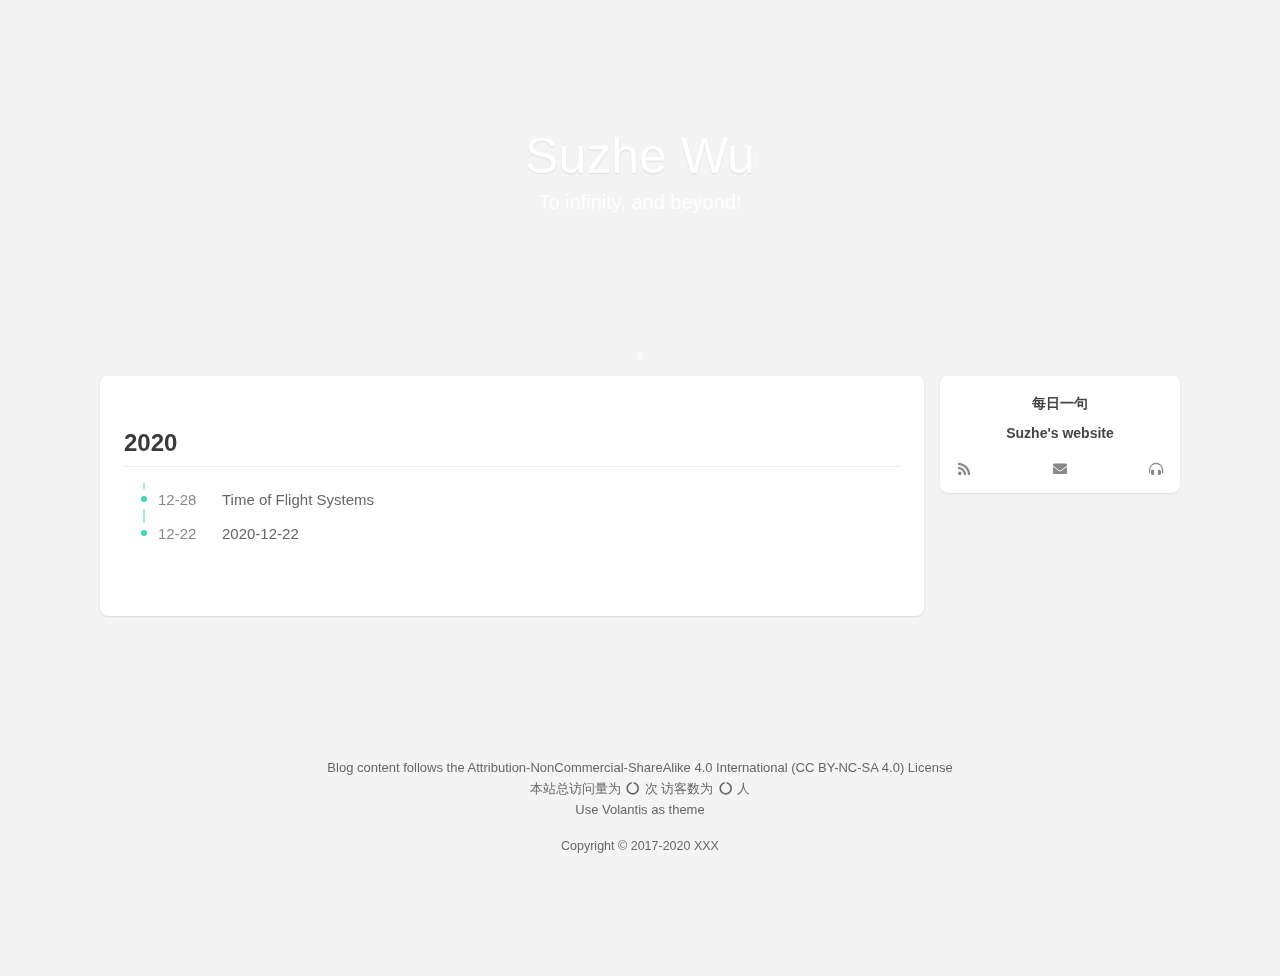
==== commit 4e6f13dc: "Site updated: 2021-07-13 09:49:34" ====
--- a/archives/index.html
+++ b/archives/index.html
@@ -307,9 +307,9 @@
     <div id="l_cover">
   
     
-        <div id="half" class='cover-wrapper  featured' style="display: ;">
-          
-            <div class='cover-bg lazyload placeholder' data-bg="https://images.unsplash.com/photo-1468276311594-df7cb65d8df6?ixid=MXwxMjA3fDB8MHxwaG90by1wYWdlfHx8fGVufDB8fHw%3D&ixlib=rb-1.2.1&auto=format&fit=crop&w=2550&q=80"></div>
+        <div id="half" class='cover-wrapper  dock' style="display: ;">
+          
+            <div class='cover-bg lazyload placeholder' data-bg="https://cdn.pixabay.com/photo/2021/07/09/11/18/austria-6398889_1280.jpg"></div>
           
           <div class='cover-body'>
   <div class='top'>
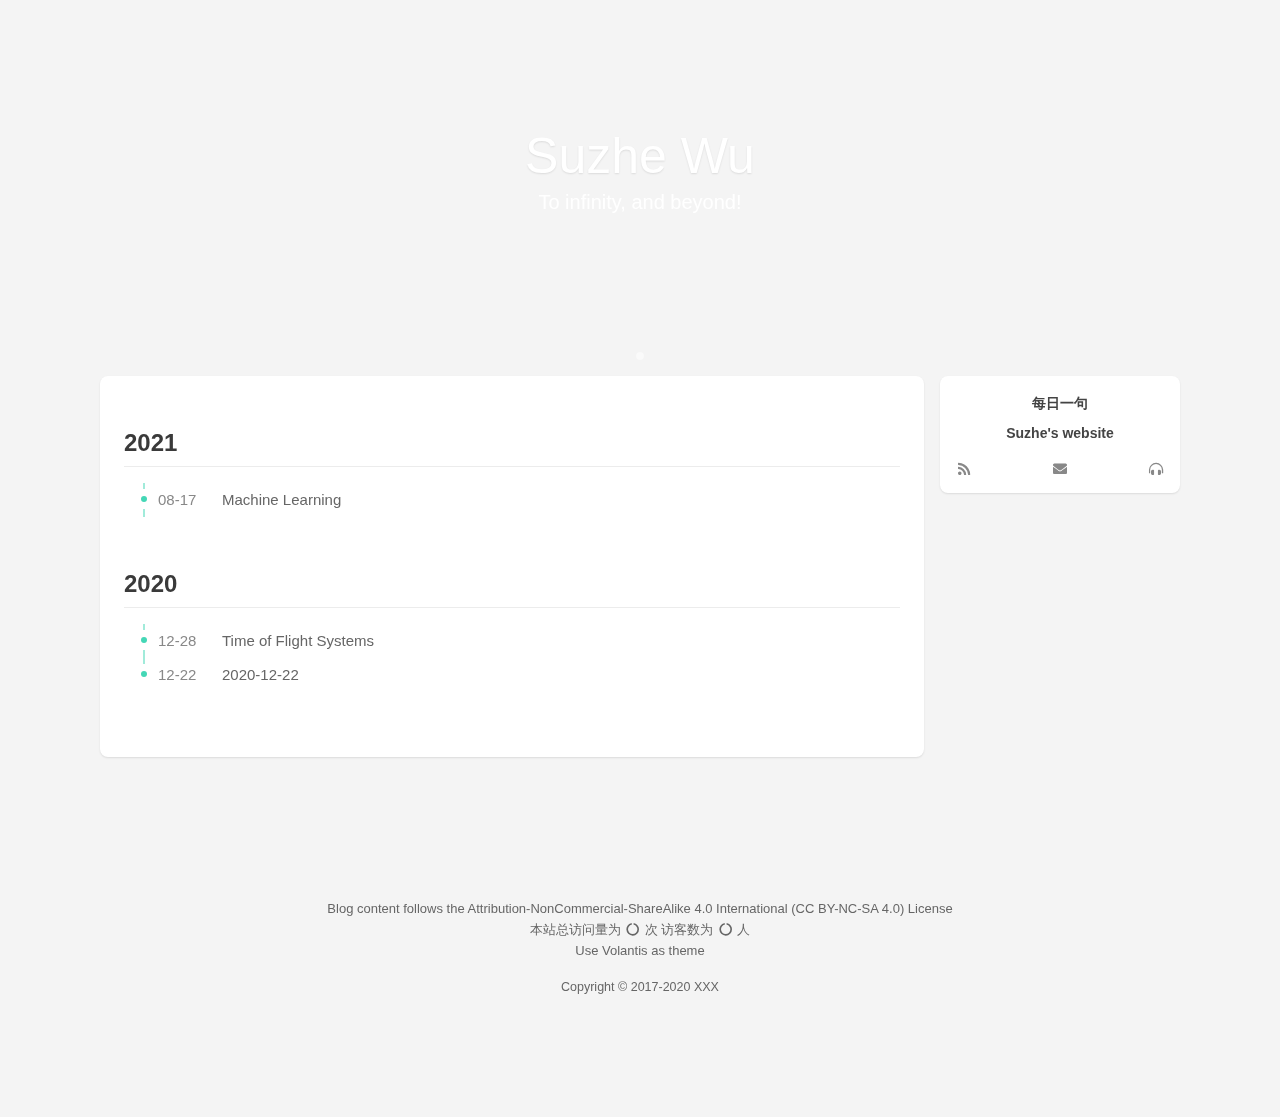
==== commit 5d2570bc: "Site updated: 2021-08-18 00:06:14" ====
--- a/archives/index.html
+++ b/archives/index.html
@@ -344,6 +344,25 @@
 	
 	  <article id="arc" class="post article white-box reveal shadow">
 			
+			
+				
+				
+					
+						
+						<h2>2021</h2>
+					
+						<div class='timenode'>
+								<a class="meta" href="/2021/08/17/Machine-Learning/">
+									<time>08-17</time>
+									
+										Machine Learning
+									
+									
+									
+									
+								</a>
+						</div>
+				
 			
 				
 				
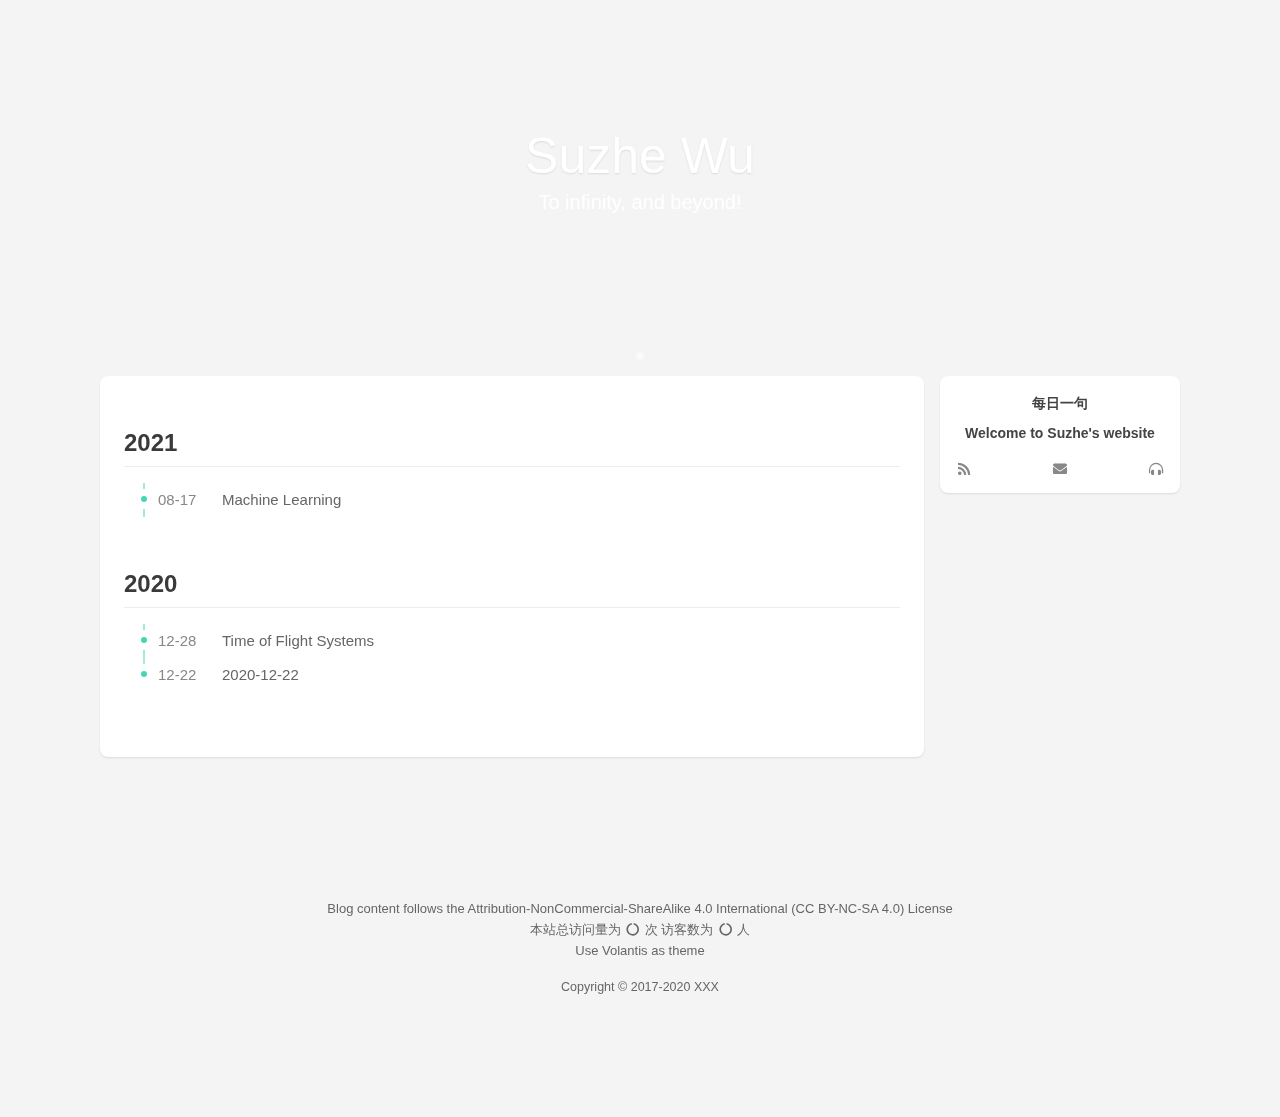
==== commit 4c4b30a2: "Site updated: 2021-08-20 23:21:27" ====
--- a/archives/index.html
+++ b/archives/index.html
@@ -21,7 +21,7 @@
 
   <!-- 页面元数据 -->
   
-  <title>Archive - Suzhe&#39;s website</title>
+  <title>Archive - Welcome to Suzhe&#39;s website</title>
   
 
   
@@ -94,7 +94,7 @@
                   
                     id="home"
                   >
-                  <i class='fas fa-rss fa-fw'></i>博客
+                  <i class='fas fa-rss fa-fw'></i>学习笔记（NOTES）
                 </a>
                 
               </li>
@@ -110,7 +110,7 @@
                   
                     id="categories"
                   >
-                  <i class='fas fa-folder-open fa-fw'></i>分类
+                  <i class='fas fa-folder-open fa-fw'></i>Vlog
                 </a>
                 
               </li>
@@ -158,7 +158,7 @@
                   
                     id="friends"
                   >
-                  <i class='fas fa-link fa-fw'></i>友链
+                  <i class='fas fa-link fa-fw'></i>
                 </a>
                 
               </li>
@@ -208,7 +208,7 @@
                   
                     id="home"
                   >
-                  <i class='fas fa-rss fa-fw'></i>博客
+                  <i class='fas fa-rss fa-fw'></i>学习笔记（NOTES）
                 </a>
                 
               </li>
@@ -224,7 +224,7 @@
                   
                     id="categories"
                   >
-                  <i class='fas fa-folder-open fa-fw'></i>分类
+                  <i class='fas fa-folder-open fa-fw'></i>Vlog
                 </a>
                 
               </li>
@@ -272,7 +272,7 @@
                   
                     id="friends"
                   >
-                  <i class='fas fa-link fa-fw'></i>友链
+                  <i class='fas fa-link fa-fw'></i>
                 </a>
                 
               </li>
@@ -309,7 +309,7 @@
     
         <div id="half" class='cover-wrapper  dock' style="display: ;">
           
-            <div class='cover-bg lazyload placeholder' data-bg="https://cdn.pixabay.com/photo/2021/07/09/11/18/austria-6398889_1280.jpg"></div>
+            <div class='cover-bg lazyload placeholder' data-bg="https://cdn.pixabay.com/photo/2016/09/03/23/18/rose-1642970_1280.jpg"></div>
           
           <div class='cover-body'>
   <div class='top'>
@@ -419,7 +419,7 @@
 
         
         
-          <p><span id="jinrishici-sentence">Suzhe's website</span></p>
+          <p><span id="jinrishici-sentence">Welcome to Suzhe's website</span></p>
           <script src="https://sdk.jinrishici.com/v2/browser/jinrishici.js" charset="utf-8"></script>
         
       </div>
@@ -791,7 +791,7 @@
   function pjax_valine() {
     if(!document.querySelectorAll("#valine_container")[0])return;
 
-    let pagePlaceholder = pdata.commentPlaceholder || "快来评论吧~";
+    let pagePlaceholder = pdata.commentPlaceholder || "老铁没事儿说两句呗~";
 
     let path = pdata.commentPath;
     if (path.length == 0) {
@@ -805,8 +805,8 @@
       meta: meta,
       placeholder: pagePlaceholder,
       path: path,
-      appId: "",
-      appKey: "",
+      appId: "kGfSO8hzOqmw4fbRXAARx0Uj-gzGzoHsz",
+      appKey: "DKsPt4DvxW6Hl6yIjQOOGLzc",
       pageSize: '10',
       avatar: 'robohash',
       lang: 'zh-cn',
@@ -814,7 +814,7 @@
       highlight: 'true',
       mathJax: 'false',
       enableQQ: 'true',
-      recordIP: 'false',
+      recordIP: 'true',
       requiredFields: requiredFields,
       emojiCDN: 'https://cdn.jsdelivr.net/gh/volantis-x/cdn-emoji/valine/',
       emojiMaps: emojiMaps
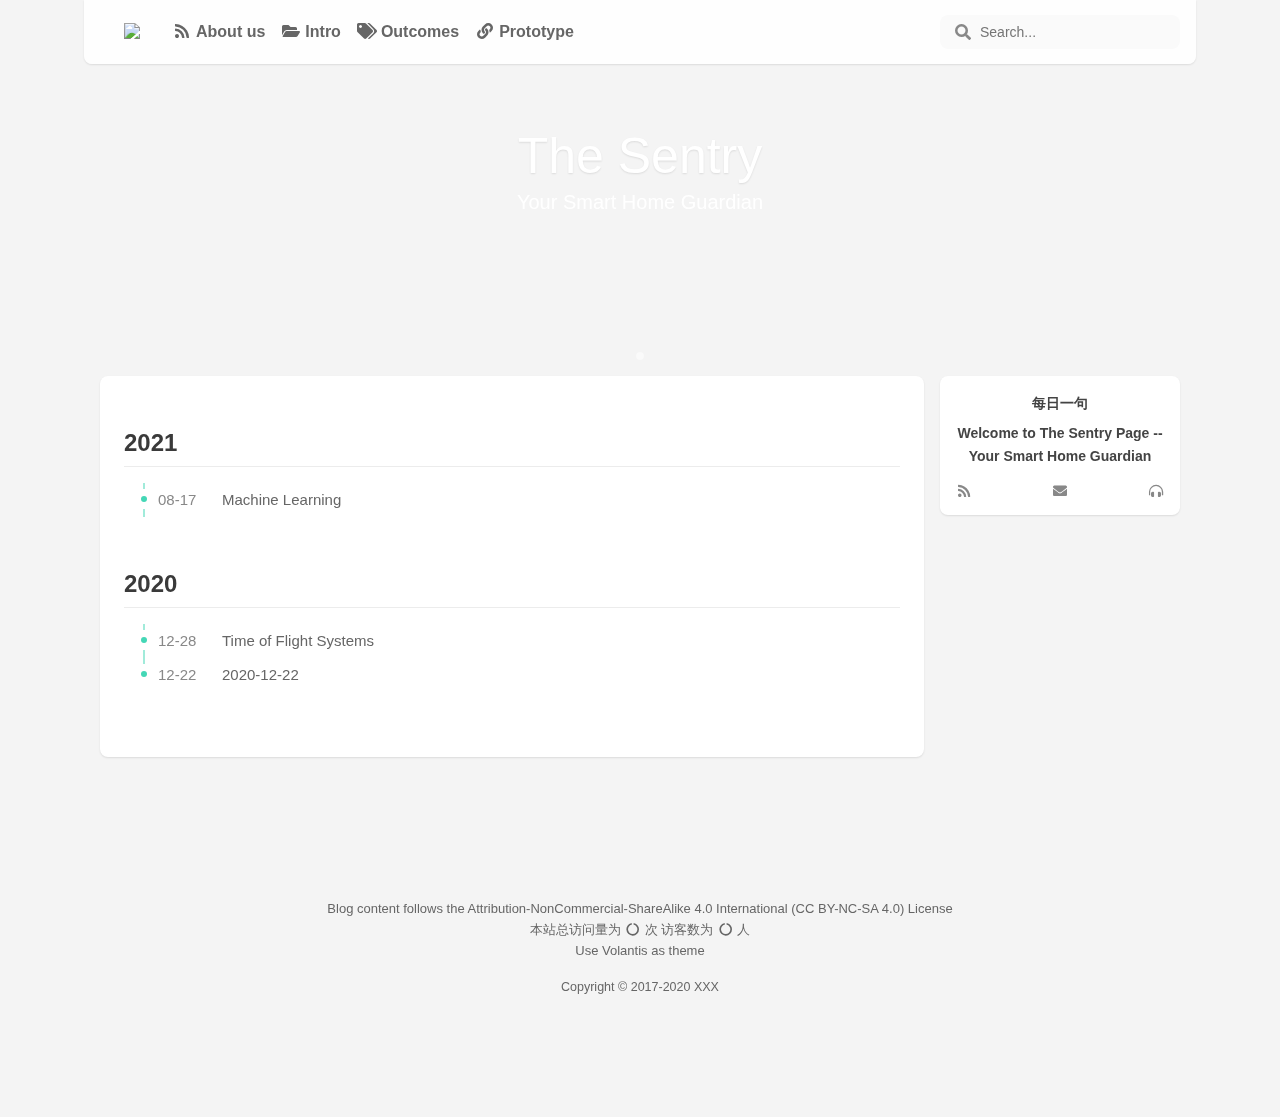
==== commit 0b724493: "Site updated: 2022-04-02 16:59:27" ====
--- a/archives/index.html
+++ b/archives/index.html
@@ -21,7 +21,7 @@
 
   <!-- 页面元数据 -->
   
-  <title>Archive - Welcome to Suzhe&#39;s website</title>
+  <title>Archive - Welcome to The Sentry Page -- Your Smart Home Guardian</title>
   
 
   
@@ -56,7 +56,7 @@
 <body>
   
 
-<header id="l_header" class="l_header auto shadow blur " style='opacity: 0' >
+<header id="l_header" class="l_header always shadow blur "  >
   <div class='container'>
   <div id='wrapper'>
     <div class='nav-sub'>
@@ -73,7 +73,7 @@
         
         <a class="title flat-box" target="_self" href='/'>
           
-            <img no-lazy class='logo' src='https://cdn.jsdelivr.net/gh/volantis-x/cdn-org/blog/Logo-NavBar@3x.png'/>
+            <img no-lazy class='logo' src='https://drive.google.com/uc?id=1fHZeMm9rhGd-twsFDQzkRSeIFY6kD29D'/>
           
           
           
@@ -94,7 +94,7 @@
                   
                     id="home"
                   >
-                  <i class='fas fa-rss fa-fw'></i>学习笔记（NOTES）
+                  <i class='fas fa-rss fa-fw'></i>About us
                 </a>
                 
               </li>
@@ -110,7 +110,7 @@
                   
                     id="categories"
                   >
-                  <i class='fas fa-folder-open fa-fw'></i>Vlog
+                  <i class='fas fa-folder-open fa-fw'></i>Intro
                 </a>
                 
               </li>
@@ -126,7 +126,7 @@
                   
                     id="tags"
                   >
-                  <i class='fas fa-tags fa-fw'></i>标签
+                  <i class='fas fa-tags fa-fw'></i>Outcomes
                 </a>
                 
               </li>
@@ -136,45 +136,13 @@
             
             
               <li>
-                <a class="menuitem flat-box faa-parent animated-hover" href=/archives/
-                  
-                  
-                  
-                    id="archives"
-                  >
-                  <i class='fas fa-archive fa-fw'></i>归档
-                </a>
-                
-              </li>
-            
-          
-          
-            
-            
-              <li>
                 <a class="menuitem flat-box faa-parent animated-hover" href=/friends/
                   
                   
                   
                     id="friends"
                   >
-                  <i class='fas fa-link fa-fw'></i>
-                </a>
-                
-              </li>
-            
-          
-          
-            
-            
-              <li>
-                <a class="menuitem flat-box faa-parent animated-hover" href=/about/
-                  
-                  
-                  
-                    id="about"
-                  >
-                  <i class='fas fa-info-circle fa-fw'></i>关于
+                  <i class='fas fa-link fa-fw'></i>Prototype
                 </a>
                 
               </li>
@@ -208,7 +176,7 @@
                   
                     id="home"
                   >
-                  <i class='fas fa-rss fa-fw'></i>学习笔记（NOTES）
+                  <i class='fas fa-rss fa-fw'></i>About us
                 </a>
                 
               </li>
@@ -224,7 +192,7 @@
                   
                     id="categories"
                   >
-                  <i class='fas fa-folder-open fa-fw'></i>Vlog
+                  <i class='fas fa-folder-open fa-fw'></i>Intro
                 </a>
                 
               </li>
@@ -240,7 +208,7 @@
                   
                     id="tags"
                   >
-                  <i class='fas fa-tags fa-fw'></i>标签
+                  <i class='fas fa-tags fa-fw'></i>Outcomes
                 </a>
                 
               </li>
@@ -250,45 +218,13 @@
               
             
               <li>
-                <a class="menuitem flat-box faa-parent animated-hover" href=/archives/
-                  
-                  
-                  
-                    id="archives"
-                  >
-                  <i class='fas fa-archive fa-fw'></i>归档
-                </a>
-                
-              </li>
-            
-          
-            
-              
-            
-              <li>
                 <a class="menuitem flat-box faa-parent animated-hover" href=/friends/
                   
                   
                   
                     id="friends"
                   >
-                  <i class='fas fa-link fa-fw'></i>
-                </a>
-                
-              </li>
-            
-          
-            
-              
-            
-              <li>
-                <a class="menuitem flat-box faa-parent animated-hover" href=/about/
-                  
-                  
-                  
-                    id="about"
-                  >
-                  <i class='fas fa-info-circle fa-fw'></i>关于
+                  <i class='fas fa-link fa-fw'></i>Prototype
                 </a>
                 
               </li>
@@ -309,16 +245,16 @@
     
         <div id="half" class='cover-wrapper  dock' style="display: ;">
           
-            <div class='cover-bg lazyload placeholder' data-bg="https://cdn.pixabay.com/photo/2016/09/03/23/18/rose-1642970_1280.jpg"></div>
+            <div class='cover-bg lazyload placeholder' data-bg="https://cdn.pixabay.com/photo/2021/09/10/22/28/smart-working-6614315_960_720.png"></div>
           
           <div class='cover-body'>
   <div class='top'>
     
     
-      <p class="title">Suzhe Wu</p>
-    
-    
-      <p class="subtitle">To infinity, and beyond!</p>
+      <p class="title">The Sentry</p>
+    
+    
+      <p class="subtitle">Your Smart Home Guardian</p>
     
   </div>
   <div class='bottom'>
@@ -419,7 +355,7 @@
 
         
         
-          <p><span id="jinrishici-sentence">Welcome to Suzhe's website</span></p>
+          <p><span id="jinrishici-sentence">Welcome to The Sentry Page -- Your Smart Home Guardian</span></p>
           <script src="https://sdk.jinrishici.com/v2/browser/jinrishici.js" charset="utf-8"></script>
         
       </div>
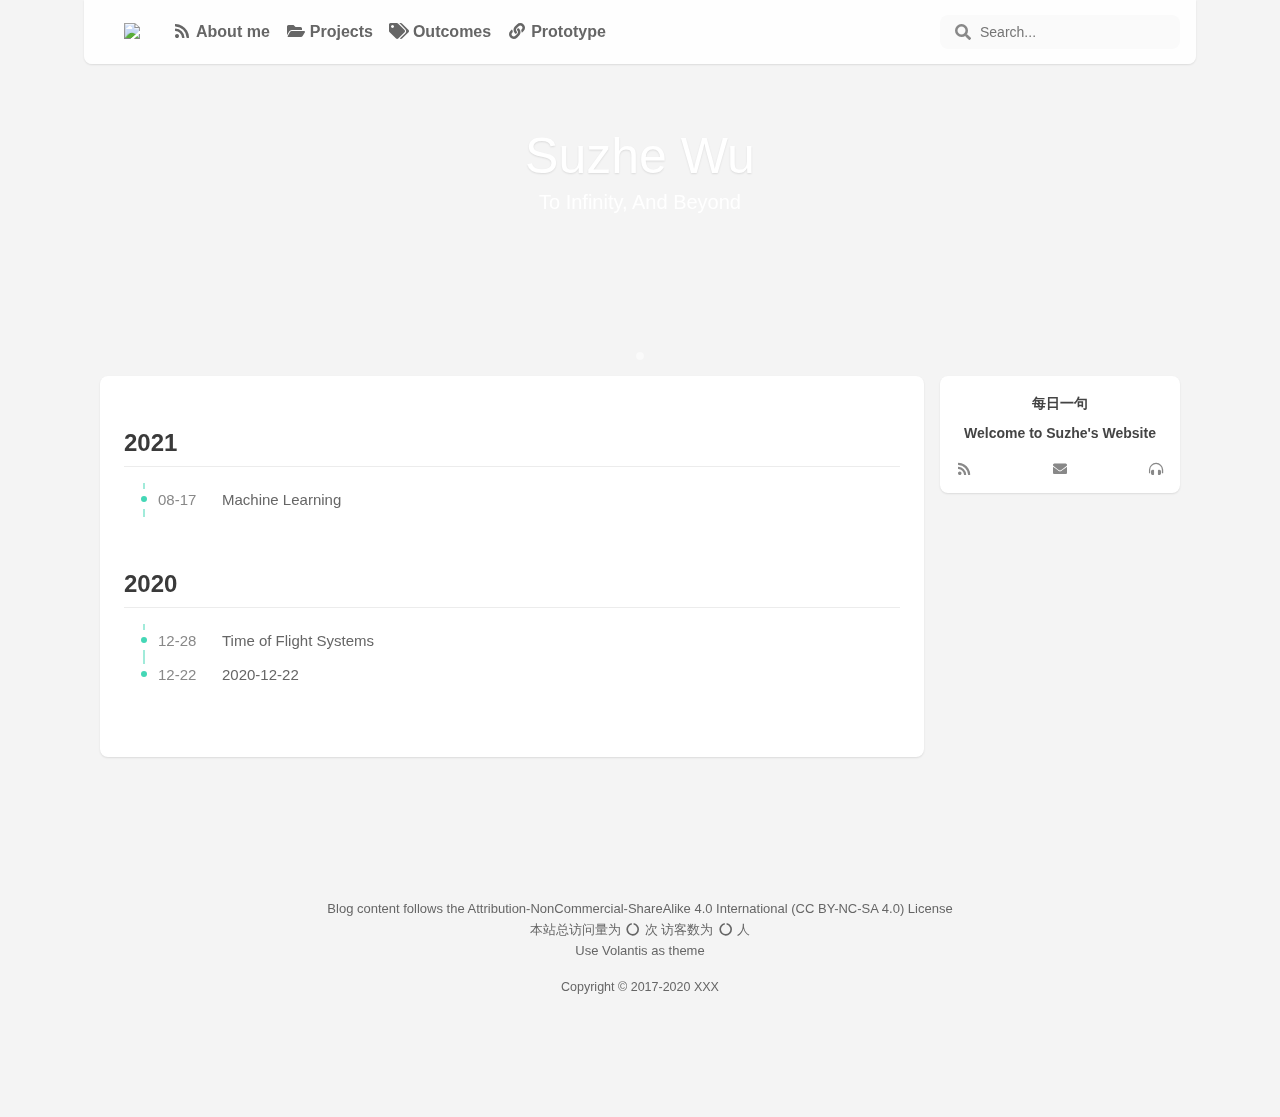
==== commit dd57b3dd: "Site updated: 2022-08-12 17:17:19" ====
--- a/archives/index.html
+++ b/archives/index.html
@@ -21,7 +21,7 @@
 
   <!-- 页面元数据 -->
   
-  <title>Archive - Welcome to The Sentry Page -- Your Smart Home Guardian</title>
+  <title>Archive - Welcome to Suzhe&#39;s Website</title>
   
 
   
@@ -94,7 +94,7 @@
                   
                     id="home"
                   >
-                  <i class='fas fa-rss fa-fw'></i>About us
+                  <i class='fas fa-rss fa-fw'></i>About me
                 </a>
                 
               </li>
@@ -110,7 +110,7 @@
                   
                     id="categories"
                   >
-                  <i class='fas fa-folder-open fa-fw'></i>Intro
+                  <i class='fas fa-folder-open fa-fw'></i>Projects
                 </a>
                 
               </li>
@@ -176,7 +176,7 @@
                   
                     id="home"
                   >
-                  <i class='fas fa-rss fa-fw'></i>About us
+                  <i class='fas fa-rss fa-fw'></i>About me
                 </a>
                 
               </li>
@@ -192,7 +192,7 @@
                   
                     id="categories"
                   >
-                  <i class='fas fa-folder-open fa-fw'></i>Intro
+                  <i class='fas fa-folder-open fa-fw'></i>Projects
                 </a>
                 
               </li>
@@ -245,16 +245,16 @@
     
         <div id="half" class='cover-wrapper  dock' style="display: ;">
           
-            <div class='cover-bg lazyload placeholder' data-bg="https://cdn.pixabay.com/photo/2021/09/10/22/28/smart-working-6614315_960_720.png"></div>
+            <div class='cover-bg lazyload placeholder' data-bg="https://cdn.pixabay.com/photo/2019/11/01/14/34/china-4594413_1280.jpg"></div>
           
           <div class='cover-body'>
   <div class='top'>
     
     
-      <p class="title">The Sentry</p>
-    
-    
-      <p class="subtitle">Your Smart Home Guardian</p>
+      <p class="title">Suzhe Wu</p>
+    
+    
+      <p class="subtitle">To Infinity, And Beyond</p>
     
   </div>
   <div class='bottom'>
@@ -355,7 +355,7 @@
 
         
         
-          <p><span id="jinrishici-sentence">Welcome to The Sentry Page -- Your Smart Home Guardian</span></p>
+          <p><span id="jinrishici-sentence">Welcome to Suzhe's Website</span></p>
           <script src="https://sdk.jinrishici.com/v2/browser/jinrishici.js" charset="utf-8"></script>
         
       </div>
@@ -727,7 +727,7 @@
   function pjax_valine() {
     if(!document.querySelectorAll("#valine_container")[0])return;
 
-    let pagePlaceholder = pdata.commentPlaceholder || "老铁没事儿说两句呗~";
+    let pagePlaceholder = pdata.commentPlaceholder || "If you have any questions, please leave it here~";
 
     let path = pdata.commentPath;
     if (path.length == 0) {
